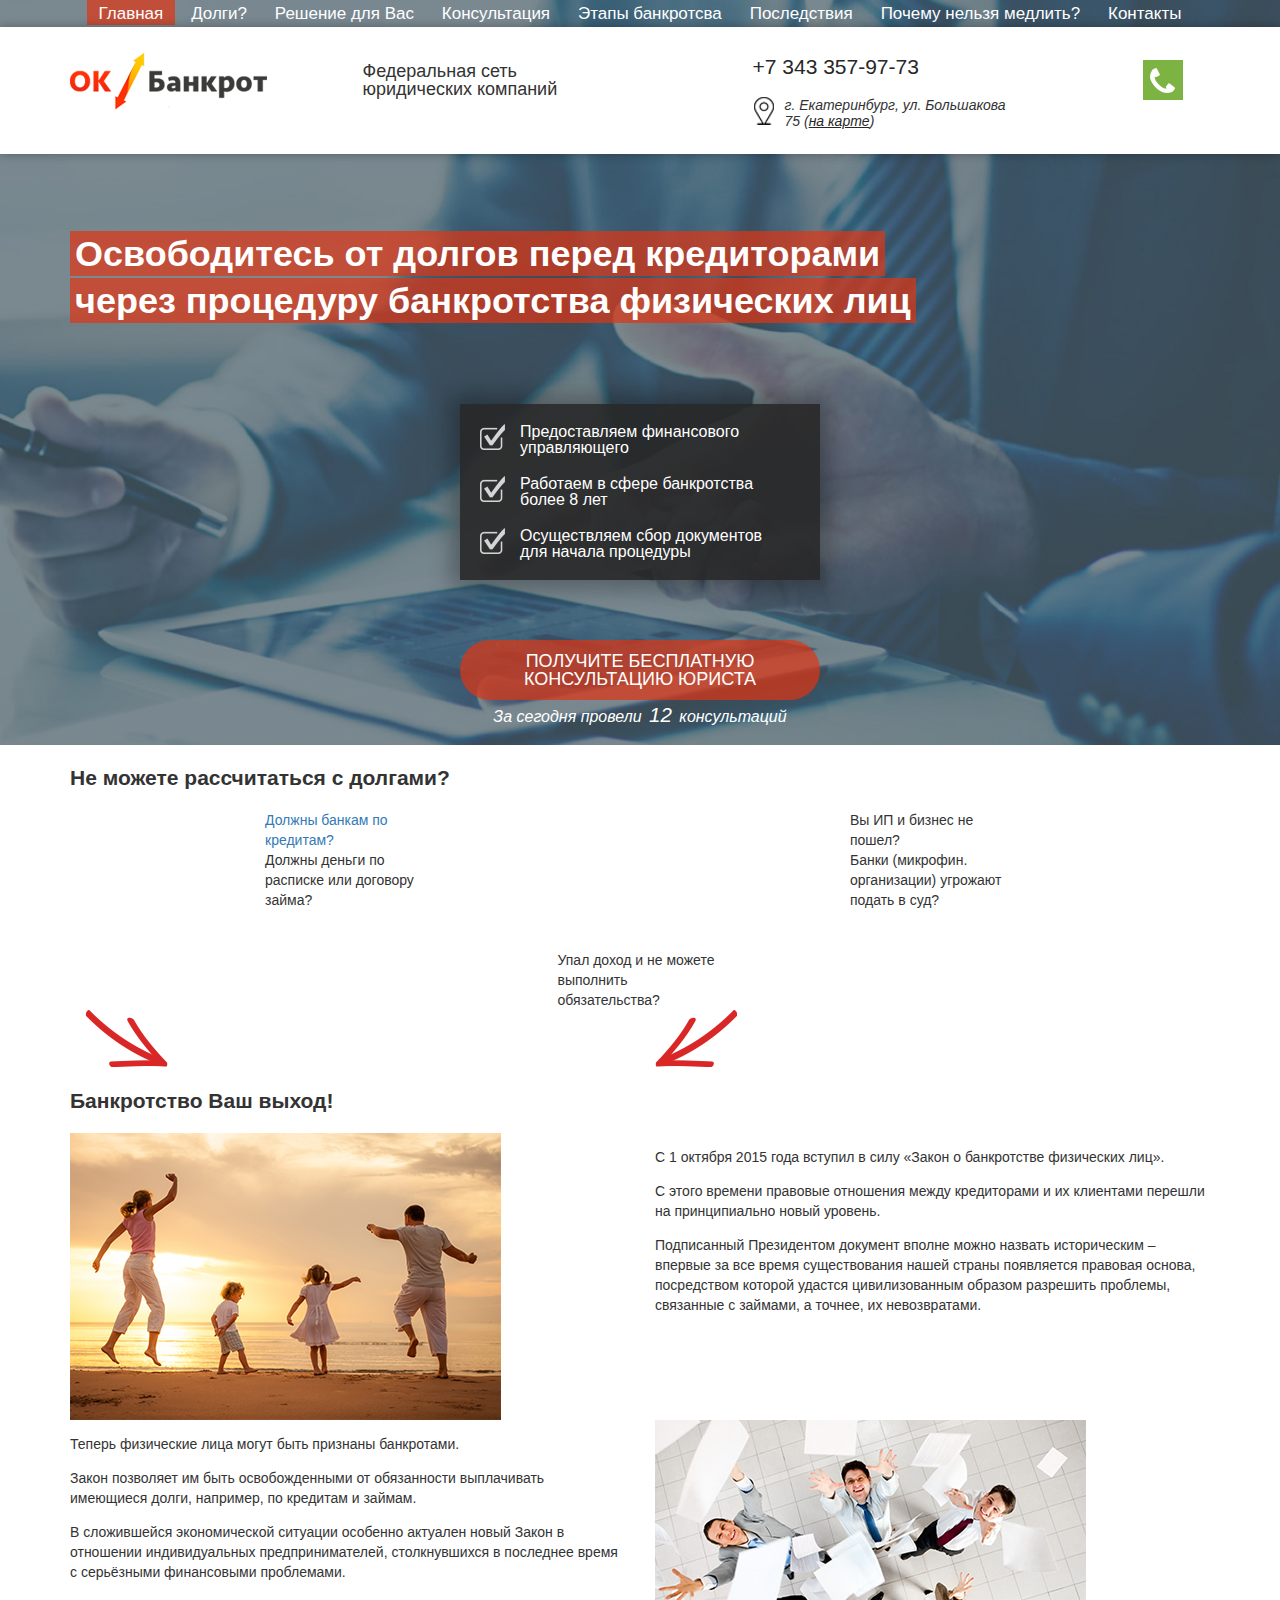
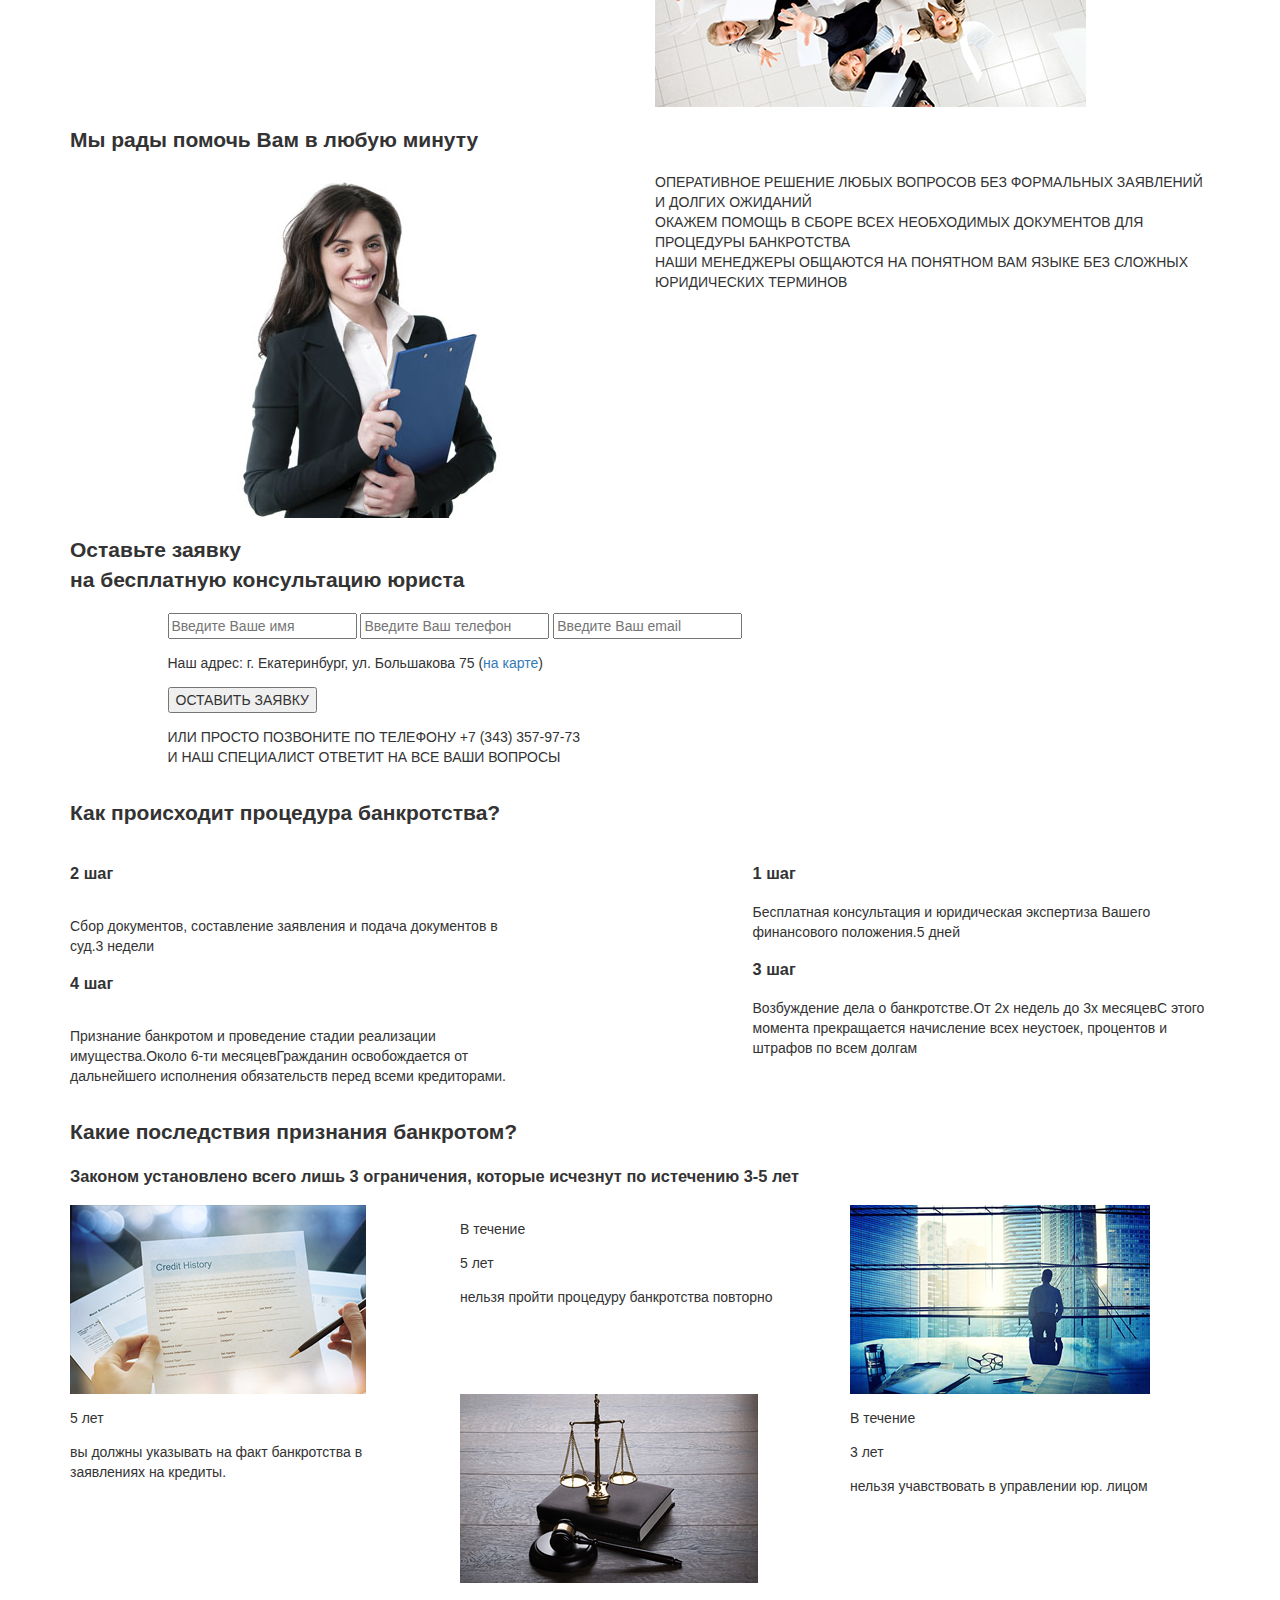
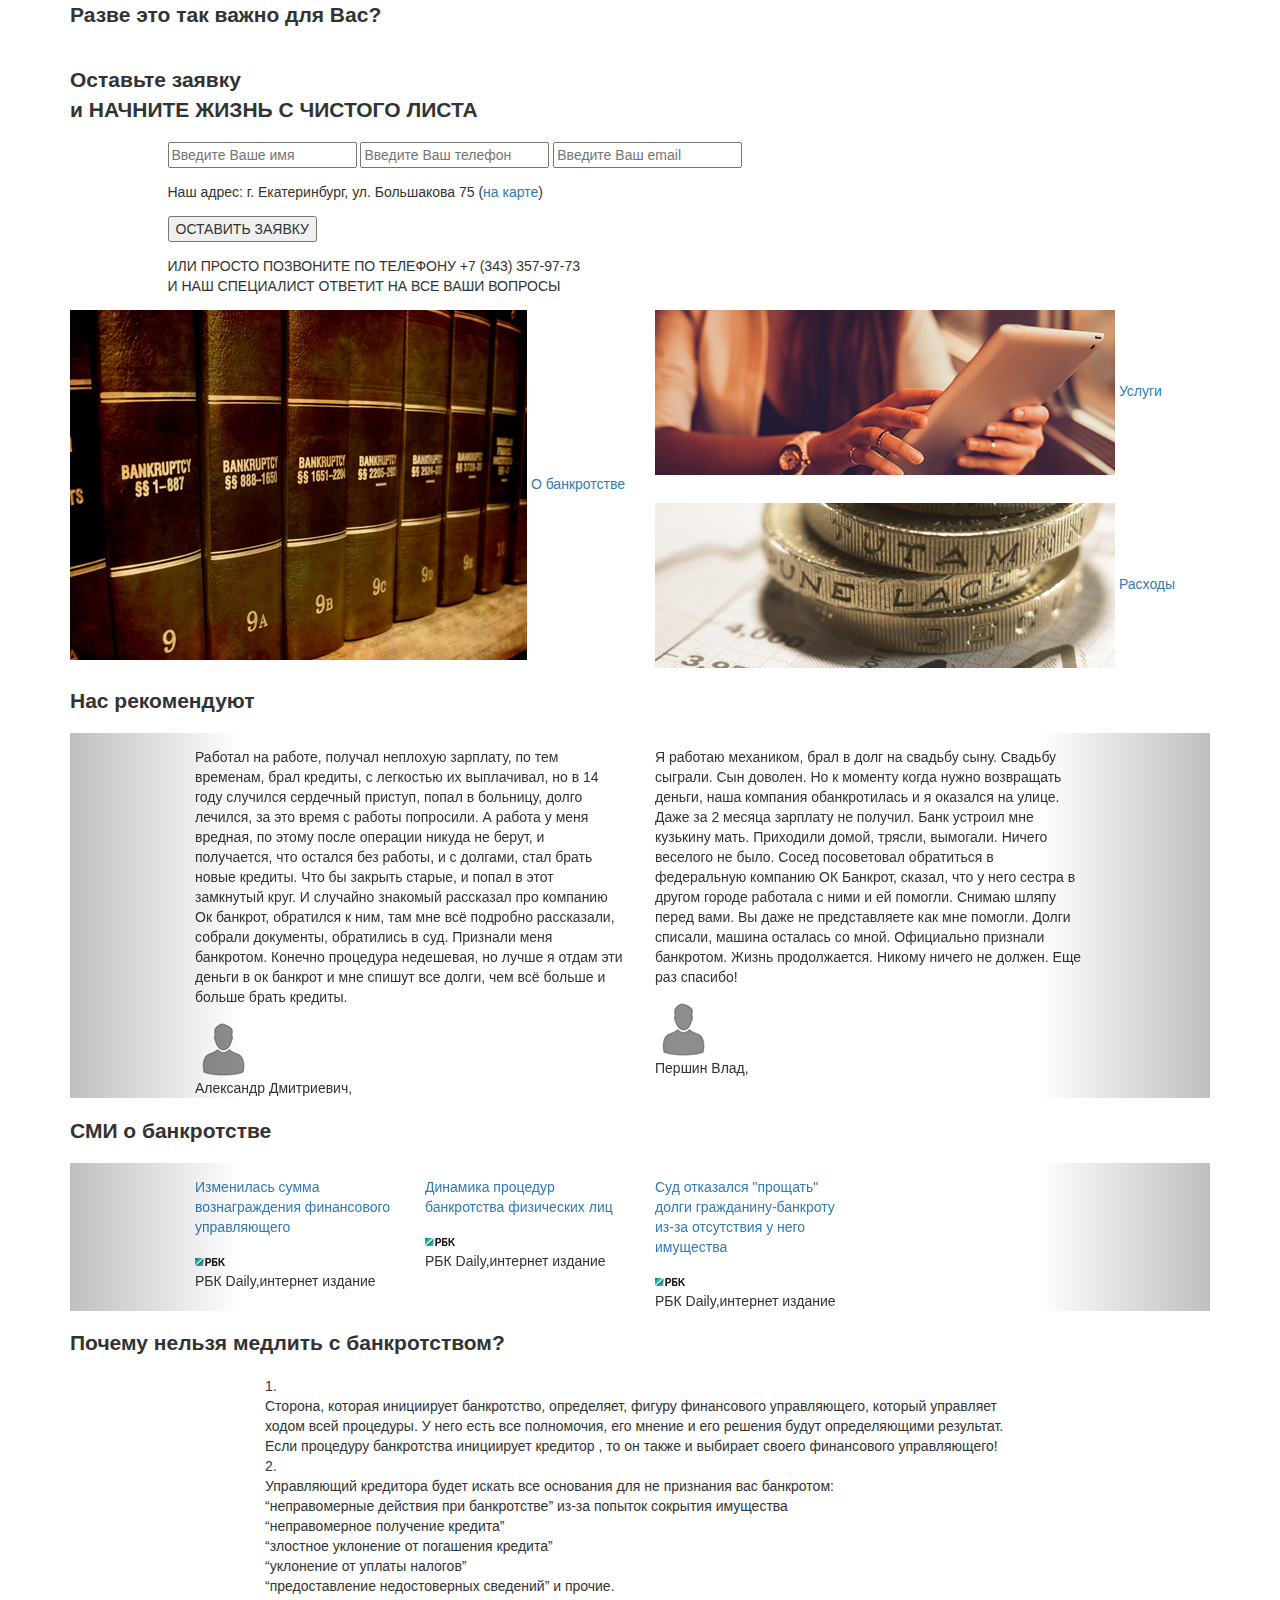
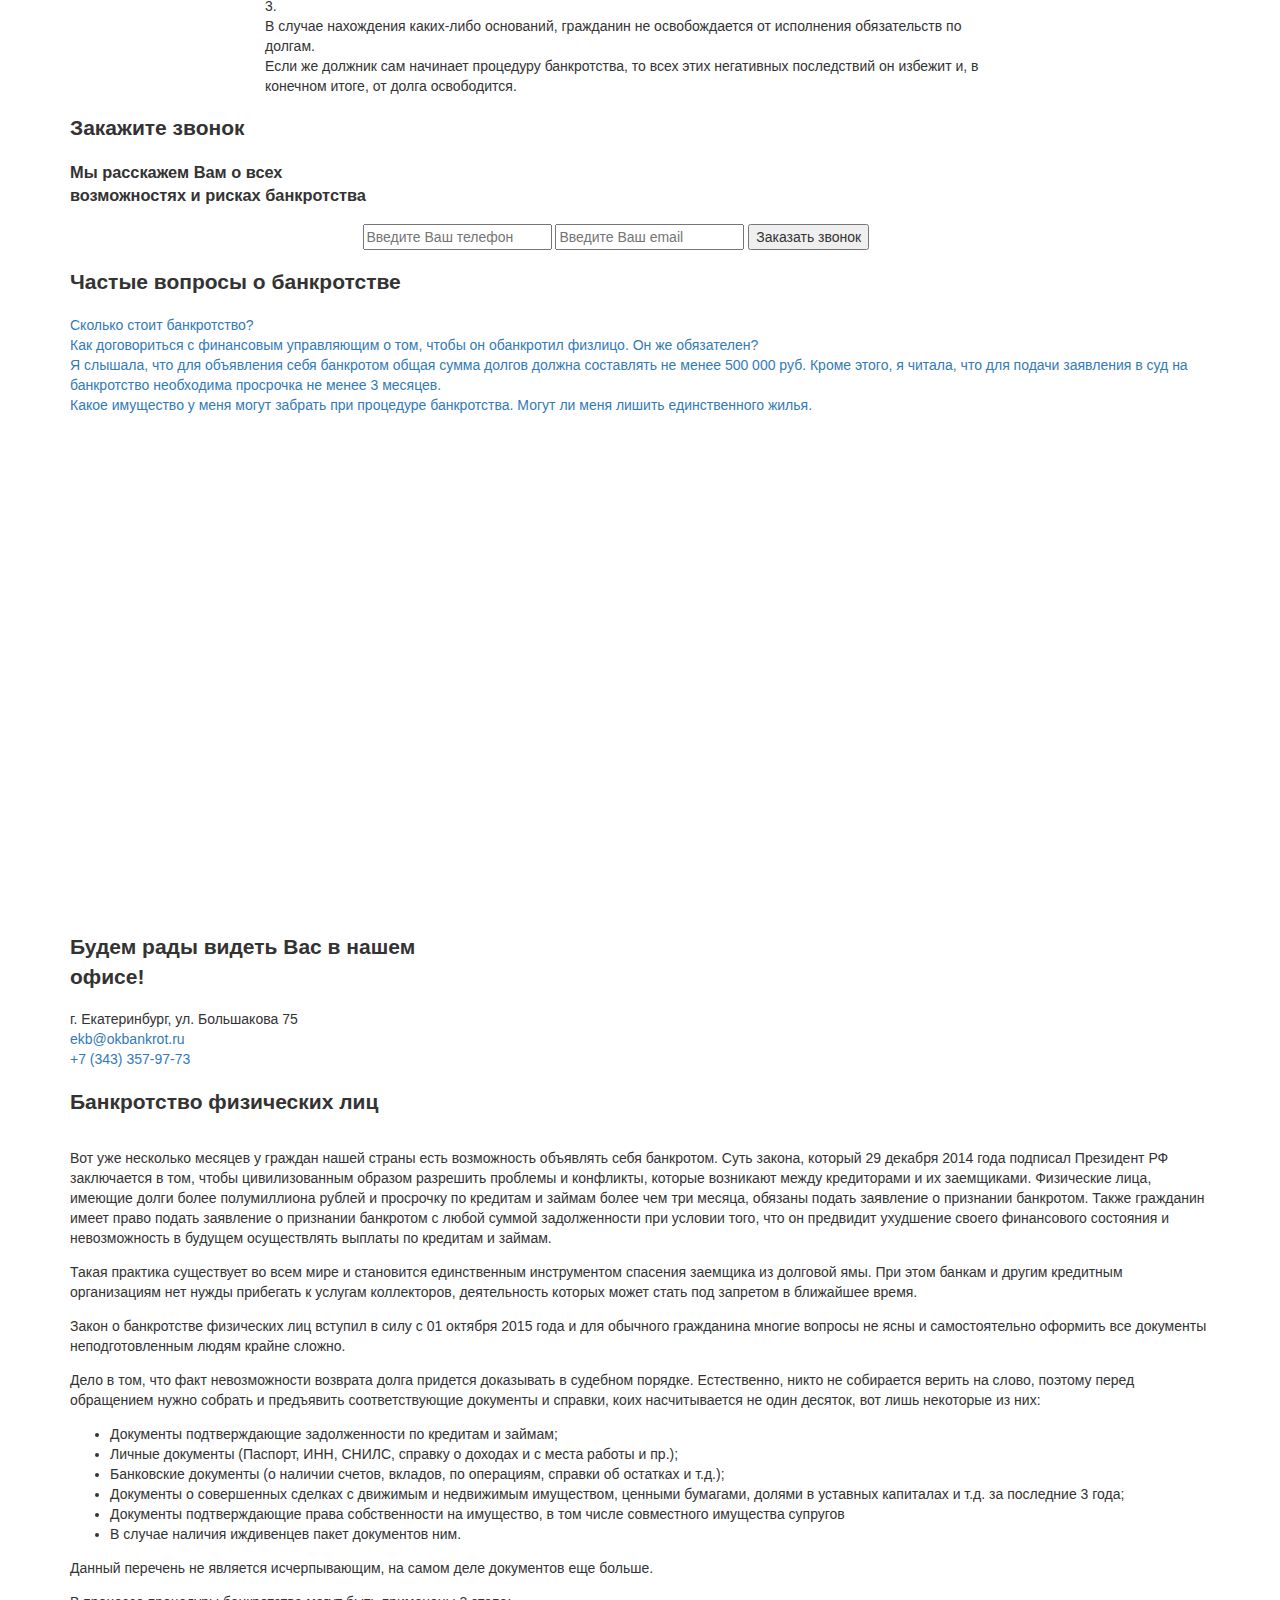
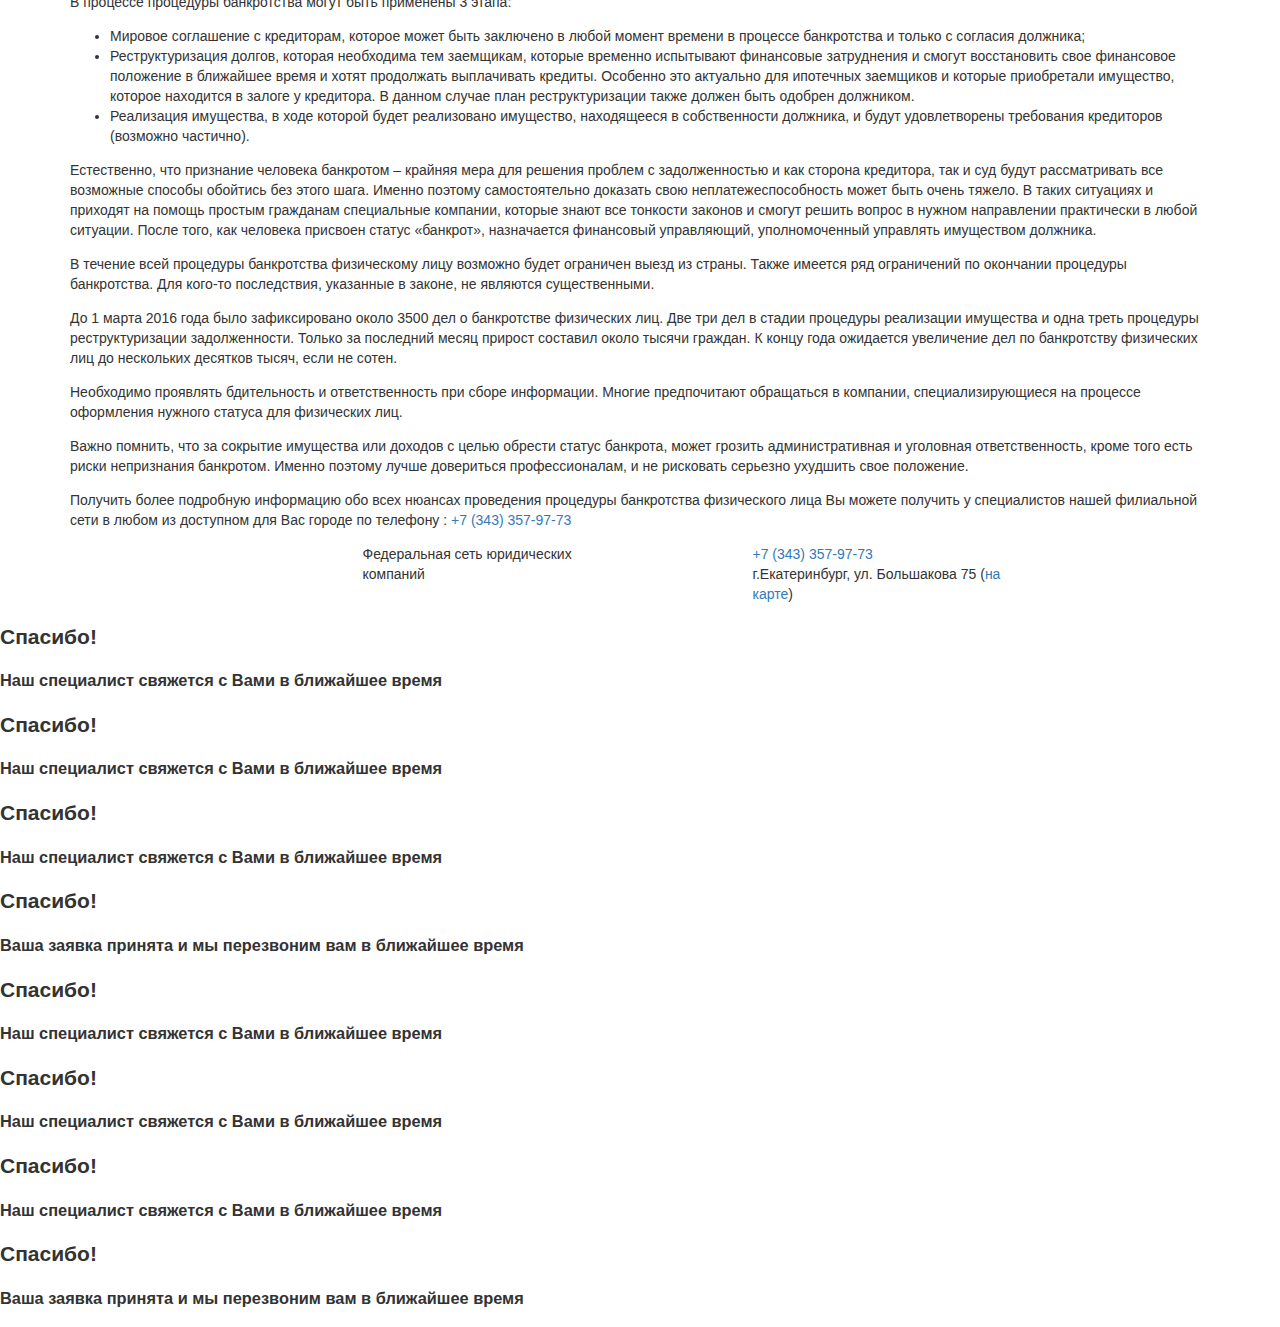
==== index.php.html @ f603e325 "Add files via upload" ====
<!DOCTYPE html>
<!--[if lt IE 7 ]><html class="ie ie6" lang="en"> <![endif]-->
<!--[if IE 7 ]><html class="ie ie7" lang="en"> <![endif]-->
<!--[if IE 8 ]><html class="ie ie8" lang="en"> <![endif]-->
<!--[if (gte IE 9)|!(IE)]><!--><html lang="ru"> <!--<![endif]-->
<head>

	<meta charset="utf-8">

	<title>Банкротство физических лиц - Избавьтесь от долгов по кредитам - ОК Банкрот Екатеринбург</title>
	<meta name="description" content="">

	<!-- Bootstrap v3.3.4 Grid Styles -->
	<style>html{font-family:sans-serif;-ms-text-size-adjust:100%;-webkit-text-size-adjust:100%}body{margin:0}article,aside,details,figcaption,figure,footer,header,hgroup,main,menu,nav,section,summary{display:block}audio,canvas,progress,video{display:inline-block;vertical-align:baseline}audio:not([controls]){display:none;height:0}[hidden],template{display:none}a{background-color:transparent}a:active,a:hover{outline:0}abbr[title]{border-bottom:1px dotted}b,strong{font-weight:bold}dfn{font-style:italic}h1{font-size:2em;margin:0.67em 0}mark{background:#ff0;color:#000}small{font-size:80%}sub,sup{font-size:75%;line-height:0;position:relative;vertical-align:baseline}sup{top:-0.5em}sub{bottom:-0.25em}img{border:0}svg:not(:root){overflow:hidden}figure{margin:1em 40px}hr{-webkit-box-sizing:content-box;-moz-box-sizing:content-box;box-sizing:content-box;height:0}pre{overflow:auto}code,kbd,pre,samp{font-family:monospace, monospace;font-size:1em}button,input,optgroup,select,textarea{color:inherit;font:inherit;margin:0}button{overflow:visible}button,select{text-transform:none}button,html input[type="button"],input[type="reset"],input[type="submit"]{-webkit-appearance:button;cursor:pointer}button[disabled],html input[disabled]{cursor:default}button::-moz-focus-inner,input::-moz-focus-inner{border:0;padding:0}input{line-height:normal}input[type="checkbox"],input[type="radio"]{-webkit-box-sizing:border-box;-moz-box-sizing:border-box;box-sizing:border-box;padding:0}input[type="number"]::-webkit-inner-spin-button,input[type="number"]::-webkit-outer-spin-button{height:auto}input[type="search"]{-webkit-appearance:textfield;-webkit-box-sizing:content-box;-moz-box-sizing:content-box;box-sizing:content-box}input[type="search"]::-webkit-search-cancel-button,input[type="search"]::-webkit-search-decoration{-webkit-appearance:none}fieldset{border:1px solid #c0c0c0;margin:0 2px;padding:0.35em 0.625em 0.75em}legend{border:0;padding:0}textarea{overflow:auto}optgroup{font-weight:bold}table{border-collapse:collapse;border-spacing:0}td,th{padding:0}*{-webkit-box-sizing:border-box;-moz-box-sizing:border-box;box-sizing:border-box}*:before,*:after{-webkit-box-sizing:border-box;-moz-box-sizing:border-box;box-sizing:border-box}html{font-size:10px;-webkit-tap-highlight-color:rgba(0,0,0,0)}body{font-family:"Helvetica Neue",Helvetica,Arial,sans-serif;font-size:14px;line-height:1.42857143;color:#333;background-color:#fff}input,button,select,textarea{font-family:inherit;font-size:inherit;line-height:inherit}a{color:#337ab7;text-decoration:none}a:hover,a:focus{color:#23527c;text-decoration:underline}a:focus{outline:thin dotted;outline:5px auto -webkit-focus-ring-color;outline-offset:-2px}figure{margin:0}img{vertical-align:middle}.img-responsive,.carousel-inner>.item>img,.carousel-inner>.item>a>img{display:block;max-width:100%;height:auto}.img-rounded{border-radius:6px}.img-thumbnail{padding:4px;line-height:1.42857143;background-color:#fff;border:1px solid #ddd;border-radius:4px;-webkit-transition:all .2s ease-in-out;-o-transition:all .2s ease-in-out;transition:all .2s ease-in-out;display:inline-block;max-width:100%;height:auto}.img-circle{border-radius:50%}hr{margin-top:20px;margin-bottom:20px;border:0;border-top:1px solid #eee}.sr-only{position:absolute;width:1px;height:1px;margin:-1px;padding:0;overflow:hidden;clip:rect(0, 0, 0, 0);border:0}.sr-only-focusable:active,.sr-only-focusable:focus{position:static;width:auto;height:auto;margin:0;overflow:visible;clip:auto}[role="button"]{cursor:pointer}.container{margin-right:auto;margin-left:auto;padding-left:15px;padding-right:15px}@media (min-width:768px){.container{width:750px}}@media (min-width:992px){.container{width:970px}}@media (min-width:1200px){.container{width:1170px}}.container-fluid{margin-right:auto;margin-left:auto;padding-left:15px;padding-right:15px}.row{margin-left:-15px;margin-right:-15px}.col-xs-1, .col-sm-1, .col-md-1, .col-lg-1, .col-xs-2, .col-sm-2, .col-md-2, .col-lg-2, .col-xs-3, .col-sm-3, .col-md-3, .col-lg-3, .col-xs-4, .col-sm-4, .col-md-4, .col-lg-4, .col-xs-5, .col-sm-5, .col-md-5, .col-lg-5, .col-xs-6, .col-sm-6, .col-md-6, .col-lg-6, .col-xs-7, .col-sm-7, .col-md-7, .col-lg-7, .col-xs-8, .col-sm-8, .col-md-8, .col-lg-8, .col-xs-9, .col-sm-9, .col-md-9, .col-lg-9, .col-xs-10, .col-sm-10, .col-md-10, .col-lg-10, .col-xs-11, .col-sm-11, .col-md-11, .col-lg-11, .col-xs-12, .col-sm-12, .col-md-12, .col-lg-12{position:relative;min-height:1px;padding-left:15px;padding-right:15px}.col-xs-1, .col-xs-2, .col-xs-3, .col-xs-4, .col-xs-5, .col-xs-6, .col-xs-7, .col-xs-8, .col-xs-9, .col-xs-10, .col-xs-11, .col-xs-12{float:left}.col-xs-12{width:100%}.col-xs-11{width:91.66666667%}.col-xs-10{width:83.33333333%}.col-xs-9{width:75%}.col-xs-8{width:66.66666667%}.col-xs-7{width:58.33333333%}.col-xs-6{width:50%}.col-xs-5{width:41.66666667%}.col-xs-4{width:33.33333333%}.col-xs-3{width:25%}.col-xs-2{width:16.66666667%}.col-xs-1{width:8.33333333%}.col-xs-pull-12{right:100%}.col-xs-pull-11{right:91.66666667%}.col-xs-pull-10{right:83.33333333%}.col-xs-pull-9{right:75%}.col-xs-pull-8{right:66.66666667%}.col-xs-pull-7{right:58.33333333%}.col-xs-pull-6{right:50%}.col-xs-pull-5{right:41.66666667%}.col-xs-pull-4{right:33.33333333%}.col-xs-pull-3{right:25%}.col-xs-pull-2{right:16.66666667%}.col-xs-pull-1{right:8.33333333%}.col-xs-pull-0{right:auto}.col-xs-push-12{left:100%}.col-xs-push-11{left:91.66666667%}.col-xs-push-10{left:83.33333333%}.col-xs-push-9{left:75%}.col-xs-push-8{left:66.66666667%}.col-xs-push-7{left:58.33333333%}.col-xs-push-6{left:50%}.col-xs-push-5{left:41.66666667%}.col-xs-push-4{left:33.33333333%}.col-xs-push-3{left:25%}.col-xs-push-2{left:16.66666667%}.col-xs-push-1{left:8.33333333%}.col-xs-push-0{left:auto}.col-xs-offset-12{margin-left:100%}.col-xs-offset-11{margin-left:91.66666667%}.col-xs-offset-10{margin-left:83.33333333%}.col-xs-offset-9{margin-left:75%}.col-xs-offset-8{margin-left:66.66666667%}.col-xs-offset-7{margin-left:58.33333333%}.col-xs-offset-6{margin-left:50%}.col-xs-offset-5{margin-left:41.66666667%}.col-xs-offset-4{margin-left:33.33333333%}.col-xs-offset-3{margin-left:25%}.col-xs-offset-2{margin-left:16.66666667%}.col-xs-offset-1{margin-left:8.33333333%}.col-xs-offset-0{margin-left:0}@media (min-width:768px){.col-sm-1, .col-sm-2, .col-sm-3, .col-sm-4, .col-sm-5, .col-sm-6, .col-sm-7, .col-sm-8, .col-sm-9, .col-sm-10, .col-sm-11, .col-sm-12{float:left}.col-sm-12{width:100%}.col-sm-11{width:91.66666667%}.col-sm-10{width:83.33333333%}.col-sm-9{width:75%}.col-sm-8{width:66.66666667%}.col-sm-7{width:58.33333333%}.col-sm-6{width:50%}.col-sm-5{width:41.66666667%}.col-sm-4{width:33.33333333%}.col-sm-3{width:25%}.col-sm-2{width:16.66666667%}.col-sm-1{width:8.33333333%}.col-sm-pull-12{right:100%}.col-sm-pull-11{right:91.66666667%}.col-sm-pull-10{right:83.33333333%}.col-sm-pull-9{right:75%}.col-sm-pull-8{right:66.66666667%}.col-sm-pull-7{right:58.33333333%}.col-sm-pull-6{right:50%}.col-sm-pull-5{right:41.66666667%}.col-sm-pull-4{right:33.33333333%}.col-sm-pull-3{right:25%}.col-sm-pull-2{right:16.66666667%}.col-sm-pull-1{right:8.33333333%}.col-sm-pull-0{right:auto}.col-sm-push-12{left:100%}.col-sm-push-11{left:91.66666667%}.col-sm-push-10{left:83.33333333%}.col-sm-push-9{left:75%}.col-sm-push-8{left:66.66666667%}.col-sm-push-7{left:58.33333333%}.col-sm-push-6{left:50%}.col-sm-push-5{left:41.66666667%}.col-sm-push-4{left:33.33333333%}.col-sm-push-3{left:25%}.col-sm-push-2{left:16.66666667%}.col-sm-push-1{left:8.33333333%}.col-sm-push-0{left:auto}.col-sm-offset-12{margin-left:100%}.col-sm-offset-11{margin-left:91.66666667%}.col-sm-offset-10{margin-left:83.33333333%}.col-sm-offset-9{margin-left:75%}.col-sm-offset-8{margin-left:66.66666667%}.col-sm-offset-7{margin-left:58.33333333%}.col-sm-offset-6{margin-left:50%}.col-sm-offset-5{margin-left:41.66666667%}.col-sm-offset-4{margin-left:33.33333333%}.col-sm-offset-3{margin-left:25%}.col-sm-offset-2{margin-left:16.66666667%}.col-sm-offset-1{margin-left:8.33333333%}.col-sm-offset-0{margin-left:0}}@media (min-width:992px){.col-md-1, .col-md-2, .col-md-3, .col-md-4, .col-md-5, .col-md-6, .col-md-7, .col-md-8, .col-md-9, .col-md-10, .col-md-11, .col-md-12{float:left}.col-md-12{width:100%}.col-md-11{width:91.66666667%}.col-md-10{width:83.33333333%}.col-md-9{width:75%}.col-md-8{width:66.66666667%}.col-md-7{width:58.33333333%}.col-md-6{width:50%}.col-md-5{width:41.66666667%}.col-md-4{width:33.33333333%}.col-md-3{width:25%}.col-md-2{width:16.66666667%}.col-md-1{width:8.33333333%}.col-md-pull-12{right:100%}.col-md-pull-11{right:91.66666667%}.col-md-pull-10{right:83.33333333%}.col-md-pull-9{right:75%}.col-md-pull-8{right:66.66666667%}.col-md-pull-7{right:58.33333333%}.col-md-pull-6{right:50%}.col-md-pull-5{right:41.66666667%}.col-md-pull-4{right:33.33333333%}.col-md-pull-3{right:25%}.col-md-pull-2{right:16.66666667%}.col-md-pull-1{right:8.33333333%}.col-md-pull-0{right:auto}.col-md-push-12{left:100%}.col-md-push-11{left:91.66666667%}.col-md-push-10{left:83.33333333%}.col-md-push-9{left:75%}.col-md-push-8{left:66.66666667%}.col-md-push-7{left:58.33333333%}.col-md-push-6{left:50%}.col-md-push-5{left:41.66666667%}.col-md-push-4{left:33.33333333%}.col-md-push-3{left:25%}.col-md-push-2{left:16.66666667%}.col-md-push-1{left:8.33333333%}.col-md-push-0{left:auto}.col-md-offset-12{margin-left:100%}.col-md-offset-11{margin-left:91.66666667%}.col-md-offset-10{margin-left:83.33333333%}.col-md-offset-9{margin-left:75%}.col-md-offset-8{margin-left:66.66666667%}.col-md-offset-7{margin-left:58.33333333%}.col-md-offset-6{margin-left:50%}.col-md-offset-5{margin-left:41.66666667%}.col-md-offset-4{margin-left:33.33333333%}.col-md-offset-3{margin-left:25%}.col-md-offset-2{margin-left:16.66666667%}.col-md-offset-1{margin-left:8.33333333%}.col-md-offset-0{margin-left:0}}@media (min-width:1200px){.col-lg-1, .col-lg-2, .col-lg-3, .col-lg-4, .col-lg-5, .col-lg-6, .col-lg-7, .col-lg-8, .col-lg-9, .col-lg-10, .col-lg-11, .col-lg-12{float:left}.col-lg-12{width:100%}.col-lg-11{width:91.66666667%}.col-lg-10{width:83.33333333%}.col-lg-9{width:75%}.col-lg-8{width:66.66666667%}.col-lg-7{width:58.33333333%}.col-lg-6{width:50%}.col-lg-5{width:41.66666667%}.col-lg-4{width:33.33333333%}.col-lg-3{width:25%}.col-lg-2{width:16.66666667%}.col-lg-1{width:8.33333333%}.col-lg-pull-12{right:100%}.col-lg-pull-11{right:91.66666667%}.col-lg-pull-10{right:83.33333333%}.col-lg-pull-9{right:75%}.col-lg-pull-8{right:66.66666667%}.col-lg-pull-7{right:58.33333333%}.col-lg-pull-6{right:50%}.col-lg-pull-5{right:41.66666667%}.col-lg-pull-4{right:33.33333333%}.col-lg-pull-3{right:25%}.col-lg-pull-2{right:16.66666667%}.col-lg-pull-1{right:8.33333333%}.col-lg-pull-0{right:auto}.col-lg-push-12{left:100%}.col-lg-push-11{left:91.66666667%}.col-lg-push-10{left:83.33333333%}.col-lg-push-9{left:75%}.col-lg-push-8{left:66.66666667%}.col-lg-push-7{left:58.33333333%}.col-lg-push-6{left:50%}.col-lg-push-5{left:41.66666667%}.col-lg-push-4{left:33.33333333%}.col-lg-push-3{left:25%}.col-lg-push-2{left:16.66666667%}.col-lg-push-1{left:8.33333333%}.col-lg-push-0{left:auto}.col-lg-offset-12{margin-left:100%}.col-lg-offset-11{margin-left:91.66666667%}.col-lg-offset-10{margin-left:83.33333333%}.col-lg-offset-9{margin-left:75%}.col-lg-offset-8{margin-left:66.66666667%}.col-lg-offset-7{margin-left:58.33333333%}.col-lg-offset-6{margin-left:50%}.col-lg-offset-5{margin-left:41.66666667%}.col-lg-offset-4{margin-left:33.33333333%}.col-lg-offset-3{margin-left:25%}.col-lg-offset-2{margin-left:16.66666667%}.col-lg-offset-1{margin-left:8.33333333%}.col-lg-offset-0{margin-left:0}}.fade{opacity:0;-webkit-transition:opacity .15s linear;-o-transition:opacity .15s linear;transition:opacity .15s linear}.fade.in{opacity:1}.collapse{display:none}.collapse.in{display:block}tr.collapse.in{display:table-row}tbody.collapse.in{display:table-row-group}.collapsing{position:relative;height:0;overflow:hidden;-webkit-transition-property:height, visibility;-o-transition-property:height, visibility;transition-property:height, visibility;-webkit-transition-duration:.35s;-o-transition-duration:.35s;transition-duration:.35s;-webkit-transition-timing-function:ease;-o-transition-timing-function:ease;transition-timing-function:ease}.embed-responsive{position:relative;display:block;height:0;padding:0;overflow:hidden}.embed-responsive .embed-responsive-item,.embed-responsive iframe,.embed-responsive embed,.embed-responsive object,.embed-responsive video{position:absolute;top:0;left:0;bottom:0;height:100%;width:100%;border:0}.embed-responsive-16by9{padding-bottom:56.25%}.embed-responsive-4by3{padding-bottom:75%}.modal-open{overflow:hidden}.modal{display:none;overflow:hidden;position:fixed;top:0;right:0;bottom:0;left:0;z-index:1050;-webkit-overflow-scrolling:touch;outline:0}.modal.fade .modal-dialog{-webkit-transform:translate(0, -25%);-ms-transform:translate(0, -25%);-o-transform:translate(0, -25%);transform:translate(0, -25%);-webkit-transition:-webkit-transform 0.3s ease-out;-o-transition:-o-transform 0.3s ease-out;transition:transform 0.3s ease-out}.modal.in .modal-dialog{-webkit-transform:translate(0, 0);-ms-transform:translate(0, 0);-o-transform:translate(0, 0);transform:translate(0, 0)}.modal-open .modal{overflow-x:hidden;overflow-y:auto}.modal-dialog{position:relative;width:auto;margin:10px}.modal-content{position:relative;background-color:#fff;border:1px solid #999;border:1px solid rgba(0,0,0,0.2);border-radius:6px;-webkit-box-shadow:0 3px 9px rgba(0,0,0,0.5);box-shadow:0 3px 9px rgba(0,0,0,0.5);-webkit-background-clip:padding-box;background-clip:padding-box;outline:0}.modal-backdrop{position:fixed;top:0;right:0;bottom:0;left:0;z-index:1040;background-color:#000}.modal-backdrop.fade{opacity:0;filter:alpha(opacity=0)}.modal-backdrop.in{opacity:.5;filter:alpha(opacity=50)}.modal-header{padding:15px;border-bottom:1px solid #e5e5e5}.modal-header .close{margin-top:-2px}.modal-title{margin:0;line-height:1.42857143}.modal-body{position:relative;padding:15px}.modal-footer{padding:15px;text-align:right;border-top:1px solid #e5e5e5}.modal-footer .btn+.btn{margin-left:5px;margin-bottom:0}.modal-footer .btn-group .btn+.btn{margin-left:-1px}.modal-footer .btn-block+.btn-block{margin-left:0}.modal-scrollbar-measure{position:absolute;top:-9999px;width:50px;height:50px;overflow:scroll}@media (min-width:768px){.modal-dialog{width:600px;margin:30px auto}.modal-content{-webkit-box-shadow:0 5px 15px rgba(0,0,0,0.5);box-shadow:0 5px 15px rgba(0,0,0,0.5)}.modal-sm{width:300px}}@media (min-width:992px){.modal-lg{width:900px}}.carousel{position:relative}.carousel-inner{position:relative;overflow:hidden;width:100%}.carousel-inner>.item{display:none;position:relative;-webkit-transition:.6s ease-in-out left;-o-transition:.6s ease-in-out left;transition:.6s ease-in-out left}.carousel-inner>.item>img,.carousel-inner>.item>a>img{line-height:1}@media all and (transform-3d),(-webkit-transform-3d){.carousel-inner>.item{-webkit-transition:-webkit-transform 0.6s ease-in-out;-o-transition:-o-transform 0.6s ease-in-out;transition:transform 0.6s ease-in-out;-webkit-backface-visibility:hidden;backface-visibility:hidden;-webkit-perspective:1000px;perspective:1000px}.carousel-inner>.item.next,.carousel-inner>.item.active.right{-webkit-transform:translate3d(100%, 0, 0);transform:translate3d(100%, 0, 0);left:0}.carousel-inner>.item.prev,.carousel-inner>.item.active.left{-webkit-transform:translate3d(-100%, 0, 0);transform:translate3d(-100%, 0, 0);left:0}.carousel-inner>.item.next.left,.carousel-inner>.item.prev.right,.carousel-inner>.item.active{-webkit-transform:translate3d(0, 0, 0);transform:translate3d(0, 0, 0);left:0}}.carousel-inner>.active,.carousel-inner>.next,.carousel-inner>.prev{display:block}.carousel-inner>.active{left:0}.carousel-inner>.next,.carousel-inner>.prev{position:absolute;top:0;width:100%}.carousel-inner>.next{left:100%}.carousel-inner>.prev{left:-100%}.carousel-inner>.next.left,.carousel-inner>.prev.right{left:0}.carousel-inner>.active.left{left:-100%}.carousel-inner>.active.right{left:100%}.carousel-control{position:absolute;top:0;left:0;bottom:0;width:15%;opacity:.5;filter:alpha(opacity=50);font-size:20px;color:#fff;text-align:center;text-shadow:0 1px 2px rgba(0,0,0,0.6);background-color:rgba(0,0,0,0)}.carousel-control.left{background-image:-webkit-linear-gradient(left, rgba(0,0,0,0.5) 0, rgba(0,0,0,0.0001) 100%);background-image:-o-linear-gradient(left, rgba(0,0,0,0.5) 0, rgba(0,0,0,0.0001) 100%);background-image:-webkit-gradient(linear, left top, right top, color-stop(0, rgba(0,0,0,0.5)), to(rgba(0,0,0,0.0001)));background-image:linear-gradient(to right, rgba(0,0,0,0.5) 0, rgba(0,0,0,0.0001) 100%);background-repeat:repeat-x;filter:progid:DXImageTransform.Microsoft.gradient(startColorstr='#80000000', endColorstr='#00000000', GradientType=1)}.carousel-control.right{left:auto;right:0;background-image:-webkit-linear-gradient(left, rgba(0,0,0,0.0001) 0, rgba(0,0,0,0.5) 100%);background-image:-o-linear-gradient(left, rgba(0,0,0,0.0001) 0, rgba(0,0,0,0.5) 100%);background-image:-webkit-gradient(linear, left top, right top, color-stop(0, rgba(0,0,0,0.0001)), to(rgba(0,0,0,0.5)));background-image:linear-gradient(to right, rgba(0,0,0,0.0001) 0, rgba(0,0,0,0.5) 100%);background-repeat:repeat-x;filter:progid:DXImageTransform.Microsoft.gradient(startColorstr='#00000000', endColorstr='#80000000', GradientType=1)}.carousel-control:hover,.carousel-control:focus{outline:0;color:#fff;text-decoration:none;opacity:.9;filter:alpha(opacity=90)}.carousel-control .icon-prev,.carousel-control .icon-next,.carousel-control .glyphicon-chevron-left,.carousel-control .glyphicon-chevron-right{position:absolute;top:50%;margin-top:-10px;z-index:5;display:inline-block}.carousel-control .icon-prev,.carousel-control .glyphicon-chevron-left{left:50%;margin-left:-10px}.carousel-control .icon-next,.carousel-control .glyphicon-chevron-right{right:50%;margin-right:-10px}.carousel-control .icon-prev,.carousel-control .icon-next{width:20px;height:20px;line-height:1;font-family:serif}.carousel-control .icon-prev:before{content:'\2039'}.carousel-control .icon-next:before{content:'\203a'}.carousel-indicators{position:absolute;bottom:10px;left:50%;z-index:15;width:60%;margin-left:-30%;padding-left:0;list-style:none;text-align:center}.carousel-indicators li{display:inline-block;width:10px;height:10px;margin:1px;text-indent:-999px;border:1px solid #fff;border-radius:10px;cursor:pointer;background-color:#000 \9;background-color:rgba(0,0,0,0)}.carousel-indicators .active{margin:0;width:12px;height:12px;background-color:#fff}.carousel-caption{position:absolute;left:15%;right:15%;bottom:20px;z-index:10;padding-top:20px;padding-bottom:20px;color:#fff;text-align:center;text-shadow:0 1px 2px rgba(0,0,0,0.6)}.carousel-caption .btn{text-shadow:none}@media screen and (min-width:768px){.carousel-control .glyphicon-chevron-left,.carousel-control .glyphicon-chevron-right,.carousel-control .icon-prev,.carousel-control .icon-next{width:30px;height:30px;margin-top:-10px;font-size:30px}.carousel-control .glyphicon-chevron-left,.carousel-control .icon-prev{margin-left:-10px}.carousel-control .glyphicon-chevron-right,.carousel-control .icon-next{margin-right:-10px}.carousel-caption{left:20%;right:20%;padding-bottom:30px}.carousel-indicators{bottom:20px}}.clearfix:before,.clearfix:after,.container:before,.container:after,.container-fluid:before,.container-fluid:after,.row:before,.row:after,.modal-header:before,.modal-header:after,.modal-footer:before,.modal-footer:after{content:" ";display:table}.clearfix:after,.container:after,.container-fluid:after,.row:after,.modal-header:after,.modal-footer:after{clear:both}.center-block{display:block;margin-left:auto;margin-right:auto}.pull-right{float:right !important}.pull-left{float:left !important}.hide{display:none !important}.show{display:block !important}.invisible{visibility:hidden}.text-hide{font:0/0 a;color:transparent;text-shadow:none;background-color:transparent;border:0}.hidden{display:none !important}.affix{position:fixed}@-ms-viewport{width:device-width}.visible-xs,.visible-sm,.visible-md,.visible-lg{display:none !important}.visible-xs-block,.visible-xs-inline,.visible-xs-inline-block,.visible-sm-block,.visible-sm-inline,.visible-sm-inline-block,.visible-md-block,.visible-md-inline,.visible-md-inline-block,.visible-lg-block,.visible-lg-inline,.visible-lg-inline-block{display:none !important}@media (max-width:767px){.visible-xs{display:block !important}table.visible-xs{display:table !important}tr.visible-xs{display:table-row !important}th.visible-xs,td.visible-xs{display:table-cell !important}}@media (max-width:767px){.visible-xs-block{display:block !important}}@media (max-width:767px){.visible-xs-inline{display:inline !important}}@media (max-width:767px){.visible-xs-inline-block{display:inline-block !important}}@media (min-width:768px) and (max-width:991px){.visible-sm{display:block !important}table.visible-sm{display:table !important}tr.visible-sm{display:table-row !important}th.visible-sm,td.visible-sm{display:table-cell !important}}@media (min-width:768px) and (max-width:991px){.visible-sm-block{display:block !important}}@media (min-width:768px) and (max-width:991px){.visible-sm-inline{display:inline !important}}@media (min-width:768px) and (max-width:991px){.visible-sm-inline-block{display:inline-block !important}}@media (min-width:992px) and (max-width:1199px){.visible-md{display:block !important}table.visible-md{display:table !important}tr.visible-md{display:table-row !important}th.visible-md,td.visible-md{display:table-cell !important}}@media (min-width:992px) and (max-width:1199px){.visible-md-block{display:block !important}}@media (min-width:992px) and (max-width:1199px){.visible-md-inline{display:inline !important}}@media (min-width:992px) and (max-width:1199px){.visible-md-inline-block{display:inline-block !important}}@media (min-width:1200px){.visible-lg{display:block !important}table.visible-lg{display:table !important}tr.visible-lg{display:table-row !important}th.visible-lg,td.visible-lg{display:table-cell !important}}@media (min-width:1200px){.visible-lg-block{display:block !important}}@media (min-width:1200px){.visible-lg-inline{display:inline !important}}@media (min-width:1200px){.visible-lg-inline-block{display:inline-block !important}}@media (max-width:767px){.hidden-xs{display:none !important}}@media (min-width:768px) and (max-width:991px){.hidden-sm{display:none !important}}@media (min-width:992px) and (max-width:1199px){.hidden-md{display:none !important}}@media (min-width:1200px){.hidden-lg{display:none !important}}.visible-print{display:none !important}@media print{.visible-print{display:block !important}table.visible-print{display:table !important}tr.visible-print{display:table-row !important}th.visible-print,td.visible-print{display:table-cell !important}}.visible-print-block{display:none !important}@media print{.visible-print-block{display:block !important}}.visible-print-inline{display:none !important}@media print{.visible-print-inline{display:inline !important}}.visible-print-inline-block{display:none !important}@media print{.visible-print-inline-block{display:inline-block !important}}@media print{.hidden-print{display:none !important}}</style>
	<!-- Header CSS (First Sections of Website: compress & paste after release from _header.css here) -->
	<style>.first-screen .consultate-container,.mobile-menu,.top-menu{text-align:center}.top-menu{position:absolute;top:2px;left:0;width:100%}.top-menu a{font-size:1.214em;padding:2px 12px;color:#fff;border-top:2px solid transparent}.top-menu a.current{background:rgba(224,52,18,.7);color:#fff}.top-menu a:hover{background:#fff;color:#272727;border-top:2px solid rgba(224,52,18,.7);text-decoration:none}.top-menu.stickytop{position:fixed;top:0;background:#fff;box-shadow:0 3px 5px 0 rgba(0,0,0,.1);z-index:3;height:44px}.top-menu.stickytop a:hover{border-top:4px solid rgba(224,52,18,.7)}.top-menu.stickytop a{color:#272727;padding:8px 12px;display:inline-block;border-top:4px solid transparent}.top-menu.stickytop a.current{color:#fff;background:rgba(224,52,18,.7)}header{position:absolute;top:27px;width:100%;background:#fff;padding:25px 0;box-shadow:0 0 10px 0 rgba(0,0,0,.3);z-index:2}header .logo{background:url("img/logo.png") center no-repeat;width:197px;height:58px}header .descriptor{font-size:1.286em;line-height:18px;margin-top:10px}header .phone-number{text-align:center;font-weight:500;font-size:1.5em;color:#272727}header .adress{font-size:1em;line-height:16px;font-style:italic;margin-top:15px}header .adress .marker{background:url("img/marker.png") center no-repeat;width:22px;height:28px;display:block;float:left;margin-right:10px}header .adress a{color:#272727;text-decoration:underline}.mobile-menu a,.mobile-menu a:hover,.mobile-menu ul li a,.mobile-menu ul li a:hover,header .adress a:hover{text-decoration:none}header a.phonecall-btn{display:block;background-color:#7cb342;background-image:url("img/phonecall-icon.png");width:40px;height:40px;background-repeat:no-repeat;background-position:center;margin-top:8px}header a.phonecall-btn:hover{background-color:#689f38}.mobile-menu-container{width:100%;background-color:rgba(255,255,255,1);height:50px;line-height:50px;position:relative;border-bottom:2px solid rgba(224,52,18,.7)}.mobile-menu-container.stickytop{position:fixed;top:0;left:0;z-index:10}.mobile-logo{background-image:url("img/logo.png");background-repeat:no-repeat;background-position:left center;-webkit-background-size:contain;background-size:contain;width:100px;height:36px;float:left;margin-left:10px;margin-top:7px}.cross,.hamburger{background:0 0;top:0;padding:0 15px;color:#353232;border:0;cursor:pointer;outline:0;z-index:10000000000000;font-weight:700;position:absolute;right:0}.hamburger{line-height:48px;font-size:1.4em}.cross{font-size:3em;line-height:65px}.mobile-menu{z-index:1000000;font-weight:700;font-size:.8em;width:100%;background:#fff;position:absolute;top:50px}.mobile-menu ul{margin:0;padding:0;list-style-type:none;list-style-image:none}.mobile-menu li{display:block;border-bottom:rgba(224,52,18,.7) 1px solid;font-size:1.3em;text-transform:uppercase}.mobile-menu li:hover{display:block;color:#fff;background:rgba(224,52,18,.7)}.mobile-menu ul li a{margin:0;color:#353232}.mobile-menu ul li a:hover{color:#fff}.mobile-menu a{color:#353232}.mobile-menu a:hover{color:#FFF}.phonecall-btn.mobile{position:fixed;bottom:20px;right:0;display:block;background-color:#7cb342;background-image:url("img/phonecall-icon.png");width:50px;height:50px;background-repeat:no-repeat;background-position:center;z-index:10}section.first-screen{background:url("img/bg1.jpg") top center no-repeat;-webkit-background-size:cover;background-size:cover;padding-top:200px}.first-screen h2{font-size:2.571em;color:#fff;line-height:1.31}.first-screen h2 span{background:rgba(224,52,18,.7);padding:2px 5px}.first-screen .bullet-container{box-shadow:0 0 21px 9px rgba(0,0,0,.3);padding:20px;background:rgba(39,39,39,.9);margin-top:50px;margin-bottom:60px}.first-screen .bullet{margin-bottom:20px}.first-screen .bullet .icon{float:left;margin-right:15px;background:url("img/bullet-icon.png") center no-repeat;width:25px;height:26px}.first-screen .bullet .text{font-size:1.143em;color:#fff;font-weight:300;line-height:16px;float:left;width:84%}.first-screen .bullet .text span{font-weight:500}.first-screen .bullet:last-of-type{margin-bottom:0}.first-screen .consultate-container a{background:rgba(224,52,18,.7);display:block;border-radius:100px;color:#fff;font-size:1.286em;text-transform:uppercase;line-height:1;padding:12px 0}.first-screen .consultate-container a:hover{background:rgba(224,52,18,1);text-decoration:none}.first-screen .consultate-container p{font-size:1.143em;color:#fff;font-style:italic;font-weight:300;margin-top:0}.first-screen .consultate-container p span{font-size:1.286em;font-weight:500;padding:0 3px}</style>
	<meta http-equiv="X-UA-Compatible" content="IE=edge">
	<meta name="viewport" content="width=device-width, initial-scale=1, maximum-scale=1">

	<link rel="shortcut icon" href="img/favicon/favicon.png" type="image/png">
	<link rel="apple-touch-icon" href="img/favicon/apple-touch-icon.png">
	<link rel="apple-touch-icon" sizes="72x72" href="img/favicon/apple-touch-icon-72x72.png">
	<link rel="apple-touch-icon" sizes="114x114" href="img/favicon/apple-touch-icon-114x114.png">
	<!-- Yandex.Metrika counter -->
<script type="text/javascript">
    (function (d, w, c) {
        (w[c] = w[c] || []).push(function() {
            try {
                w.yaCounter41683899 = new Ya.Metrika({
                    id:41683899,
                    clickmap:true,
                    trackLinks:true,
                    accurateTrackBounce:true,
                    webvisor:true,
                    trackHash:true
                });
            } catch(e) { }
        });

        var n = d.getElementsByTagName("script")[0],
            s = d.createElement("script"),
            f = function () { n.parentNode.insertBefore(s, n); };
        s.type = "text/javascript";
        s.async = true;
        s.src = "https://mc.yandex.ru/metrika/watch.js";

        if (w.opera == "[object Opera]") {
            d.addEventListener("DOMContentLoaded", f, false);
        } else { f(); }
    })(document, window, "yandex_metrika_callbacks");
</script>
<noscript><div><img src="https://mc.yandex.ru/watch/41683899" style="position:absolute; left:-9999px;" alt="" /></div></noscript>
<!-- /Yandex.Metrika counter -->

	
	<!-- Yandex.Metrika counter -->
	<script type="text/javascript">

		(function (d, w, c) {	
		
			(w[c] = w[c] || []).push(function() {
				try {
					w.yaCounter35426495 = new Ya.Metrika({
						id:35426495,
						clickmap:true,
						trackLinks:true,
						accurateTrackBounce:true,
						webvisor:true
					});
				} catch(e) { }
			});

			var n = d.getElementsByTagName("script")[0],
				s = d.createElement("script"),
				f = function () { n.parentNode.insertBefore(s, n); };
			s.type = "text/javascript";
			s.async = true;
			s.src = "https://mc.yandex.ru/metrika/watch.js";

			if (w.opera == "[object Opera]") {
				d.addEventListener("DOMContentLoaded", f, false);
			} else { f(); }		
			
		})(document, window, "yandex_metrika_callbacks");
		
	</script>

	<noscript><div><img src="https://mc.yandex.ru/watch/35426495" style="position:absolute; left:-9999px;" alt="" /></div></noscript>
	<!-- /Yandex.Metrika counter -->
	
</head>
<body>
<style>
	a {
		outline: none !important;
	}
	.close2 {
		width: 30px;
		height: 30px;
		background: none !important;
		opacity: .8;
		top: -40px !important;
		right: -40px !important;
		position: absolute;
		font-size: 30px !important;
		color: #fff !important;
	}
	a.close2:hover {
		color: #fff !important;
		text-decoration: none !important;
	}
</style>
    <div class="top-menu hidden-xs hidden-sm">
        <div class="container">
            <a href="index.php.html#home">Главная</a>
            <a href="index.php.html#debts">Долги?</a>
            <a href="index.php.html#relation">Решение для Вас</a>
            <a href="index.php.html#consultate">Консультация</a>
            <a href="index.php.html#bankruptcy-process">Этапы банкротсва</a>
            <a href="index.php.html#effects">Последствия</a>
            <a href="index.php.html#why">Почему нельзя медлить?</a>
            <a href="index.php.html#contacts">Контакты</a>
        </div>  
    </div>
    <!--Tablet&Mobile-->
    <div class="mobile-menu-container hidden-md hidden-lg">
        <div class="mobile-logo"></div>
        <button class="hamburger">МЕНЮ &#9776;</button>
        <button class="cross">&#735;</button>
        <div class="mobile-menu">
          <ul>
            <a href="index.php.html#home" class="ancLinks"><li>Главная</li></a>
            <a href="index.php.html#debts" class="ancLinks"><li>Долги?</li></a>
            <a href="index.php.html#relation" class="ancLinks"><li>Решение для Вас</li></a>
            <a href="index.php.html#consultate" class="ancLinks"><li>Консультация</li></a>
            <a href="index.php.html#bankruptcy-process" class="ancLinks"><li>Этапы банкротсва</li></a>
            <a href="index.php.html#effects" class="ancLinks"><li>Последствия</li></a>
            <a href="index.php.html#why" class="ancLinks"><li>Почему нельзя медлить?</li></a>
            <a href="index.php.html#contacts" class="ancLinks"><li>Контакты</li></a>
          </ul>
        </div> 
    </div>
    <!--Mobile Phonecall-->
        <a href="javascript:void(0)" class="phonecall-btn mobile visible-xs visible-sm" data-toggle="modal" data-target=".phonecall-modal"></a>
    <!--/Mobile Phonecall-->
    <header class="hidden-xs hidden-sm">
        <div class="container">
            <div class="main-header">
                <div class="row">
                    <div class="col-md-3">
                        <div class="logo"></div>
                    </div>
                    <div class="col-md-3">
                        <div class="descriptor">Федеральная сеть юридических компаний</div>
                    </div>
                    <div class="col-md-3 col-md-offset-1">
                        <a href="tel:+7(343)384-57-94" class="phone-number">+7 343 357-97-73</a>
                        <div class="adress"><span class="marker"></span>г. Екатеринбург, ул. Большакова 75 (<a href="javascript:void(0)" data-toggle="modal" data-target=".map-modal">на карте</a>)</div>
                    </div>
                    <div class="col-md-1 col-md-offset-1 pull-right">
                        <a href="javascript:void(0)" class="phonecall-btn" data-toggle="modal" data-target=".phonecall-modal"></a>
                    </div>
                </div>
            </div>
        </div>
    </header>
    <section class="first-screen" id="home">
        <div class="container">
            <h2><span>Освободитесь от долгов перед кредиторами</span><br><span>через процедуру банкротства физических лиц</span></h2>
            <div class="row">
                <div class="col-sm-4 col-sm-offset-4">
                    <div class="bullet-container">
                       <div class="bullet">
                           <div class="icon"></div>
                           <div class="text">Предоставляем финансового управляющего</div>
                           <div class="clearfix"></div>
                       </div>
                       <div class="bullet">
                           <div class="icon"></div>
                           <div class="text">Работаем в сфере банкротства более <span>8</span> лет</div>
                           <div class="clearfix"></div>
                       </div>
                       <div class="bullet">
                           <div class="icon"></div>
                           <div class="text">Осуществляем сбор документов <br>для начала процедуры</div>
                           <div class="clearfix"></div>
                       </div>
                    </div>
                </div>
            </div>
            <div class="row">
                <div class="col-sm-4 col-sm-offset-4">
                    <div class="consultate-container">
                        <a href="javascript:void(0)" class="consultate-btn" data-toggle="modal" data-target=".consultate-modal">ПОЛУЧИТЕ БЕСПЛАТНУЮ<br>КОНСУЛЬТАЦИЮ ЮРИСТА</a>
                        <p>За сегодня провели <span>12</span> консультаций</p>
                    </div>
                </div>
            </div>
        </div>
    </section>
    <section class="debts" id="debts">
        <div class="container">
            <h2>Не можете рассчитаться с долгами?</h2>
            <div class="divider"></div>
            <div class="row">
                <div class="col-sm-2 col-sm-offset-2 bank">
                    <div class="item">
                        <div class="icon"></div>
                        <div class="text">
							<a href="javascript:void(0)" class="consultate-btn" data-toggle="modal" data-target=".consultate-modal">Должны банкам по кредитам?</a>
						</div>
                    </div>
                    <div class="item">
                        <div class="icon"></div>
                        <div class="text">Должны деньги по расписке или договору займа?</div>
                    </div>
                </div>
                <div class="col-sm-2 col-sm-offset-1 income">
                    <div class="item">
                        <div class="icon"></div>
                        <div class="text">Упал доход и не можете выполнить обязательства?</div>
                    </div>
                </div>
                <div class="col-sm-2 col-sm-offset-1 business">
                    <div class="item">
                        <div class="icon"></div>
                        <div class="text">Вы ИП и бизнес не пошел?</div>
                    </div>
                    <div class="item">
                        <div class="icon"></div>
                        <div class="text">Банки (микрофин. организации) угрожают подать в суд?</div>
                    </div>
                </div>
            </div>
            <div class="summary">
                <div class="col-md-6 col-sm-6 col-xs-6">
                    <img src="img/arrow-left.png" class="img-responsive">
                </div>
                <div class="col-md-6 col-sm-6 col-xs-6">
                    <img src="img/arrow-right.png" class="img-responsive">
                </div>
            </div>
        </div>
    </section>
    <section class="relation" id="relation">
        <div class="container">
            <h2>Банкротство Ваш выход!</h2>
            <div class="divider"></div>
            <div class="row vertical-align mb20">
                <div class="col-sm-6 col-xs-12">
                    <div class="advantage-img">
                        <img src="img/relation/1.jpg" alt="Банкротство Ваш выход">
                    </div>
                </div>
                <div class="col-sm-6 col-xs-12">
                    <div class="advantage-text">
                        <p>С 1 октября 2015 года вступил в силу «Закон о банкротстве физических лиц».</p>
                        <p>С этого времени правовые отношения между кредиторами и их клиентами перешли на принципиально новый уровень.</p>
                        <p>Подписанный Президентом документ вполне можно назвать историческим – впервые за все время существования нашей страны появляется правовая основа, посредством которой удастся цивилизованным образом разрешить проблемы, связанные с займами, а точнее, их невозвратами.</p>
                    </div>
                </div>
            </div>
            <div class="row vertical-align">
                <div class="col-sm-6">
                    <div class="advantage-text">
                        <p>Теперь физические лица могут быть признаны банкротами.</p>
                        <p>Закон позволяет им быть освобожденными от обязанности выплачивать имеющиеся долги, например, по кредитам и займам.</p>
                        <p>В сложившейся экономической ситуации особенно актуален новый Закон в отношении индивидуальных предпринимателей, столкнувшихся в последнее время с серьёзными финансовыми проблемами.</p>
                    </div>
                </div>
                <div class="col-sm-6">
                    <div class="advantage-img">
                        <img src="img/relation/2.jpg" alt="Банкротство Ваш выход">
                    </div>
                </div>
            </div>
        </div>
    </section>
    <section class="help">
        <div class="container">
            <h2>Мы рады помочь Вам в любую минуту</h2>
            <div class="divider"></div>
            <div class="row vertical-align">
                <div class="col-sm-6 col-xs-12">
                    <div class="girl pull-right"><img src="img/help/1.jpg" alt="Поможем в любую минуту" class="img-responsive"></div>
                </div>
                <div class="col-sm-6 col-xs-12">
                    <div class="help-bullet-container mb20">
                        <div class="item">
                            <div class="icon"></div>
                            <div class="text">ОПЕРАТИВНОЕ РЕШЕНИЕ ЛЮБЫХ ВОПРОСОВ БЕЗ ФОРМАЛЬНЫХ ЗАЯВЛЕНИЙ И ДОЛГИХ ОЖИДАНИЙ</div>
                            <div class="clearfix"></div>
                        </div>
                        <div class="item">
                            <div class="icon"></div>
                            <div class="text">ОКАЖЕМ ПОМОЩЬ В СБОРЕ ВСЕХ НЕОБХОДИМЫХ ДОКУМЕНТОВ ДЛЯ ПРОЦЕДУРЫ БАНКРОТСТВА</div>
                            <div class="clearfix"></div>
                        </div>
                        <div class="item">
                            <div class="icon"></div>
                            <div class="text">НАШИ МЕНЕДЖЕРЫ ОБЩАЮТСЯ НА ПОНЯТНОМ ВАМ ЯЗЫКЕ БЕЗ СЛОЖНЫХ ЮРИДИЧЕСКИХ ТЕРМИНОВ</div>
                            <div class="clearfix"></div>
                        </div>
                    </div>
                </div>
            </div>
        </div>
    </section>
    <section class="consultate" id="consultate">
        <div class="container">
            <h2>Оставьте заявку<br>на бесплатную консультацию юриста</h2>
            <div class="row">
                <div class="col-sm-10 col-sm-offset-1">
                    <div class="form-container">
                        <form action="http://www.ekb.okbankrot.ru/sendmail.php" method="post">
				<input type="hidden" name="identity" value="6">
                            <input type="text" name="name" placeholder="Введите Ваше имя">
                            <input type="tel" name="phone" placeholder="Введите Ваш телефон"  required>
							<input type="email" name="email" placeholder="Введите Ваш email">
							 <input type="hidden" name="utm_source" value="" />
                    <input type="hidden" name="utm_medium" value="" />
                    <input type="hidden" name="utm_campaign" value="" />
                    <input type="hidden" name="utm_content" value="" />
                            <!--input type="datetime-local" name="date" placeholder="Дата и время" style="padding-right:0;margin:0"-->
                            <p><span>Наш адрес:</span> г. Екатеринбург, ул. Большакова 75 (<a href="javascript:void(0)" data-toggle="modal" data-target=".map-modal">на карте</a>)</p>
                            <button>ОСТАВИТЬ ЗАЯВКУ</button>
                        </form>
                        <p>ИЛИ ПРОСТО ПОЗВОНИТЕ ПО ТЕЛЕФОНУ +7 (343) 357-97-73<br>И НАШ СПЕЦИАЛИСТ ОТВЕТИТ НА ВСЕ ВАШИ ВОПРОСЫ</p>
                    </div>
                </div>
            </div>
        </div>
    </section>
    <section class="debt-process" id="bankruptcy-process">
        <div class="container">
            <h2>Как происходит процедура банкротства?</h2>
            <div class="divider"></div>
            <div class="row hidden-xs">
               <div class="col-sm-5">
                   <div class="step step-2">
                        <h3>2 шаг</h3>
                        <div class="divider"></div>
                        <div class="clearfix"></div>
                        <p>Сбор документов, составление заявления и подача документов в суд.<span>3 недели</span></p>
                    </div>
                    <div class="step step-4">
                        <h3>4 шаг</h3>
                        <div class="divider"></div>
                        <div class="clearfix"></div>
                        <p>Признание банкротом и проведение стадии реализации имущества.<span>Около 6-ти месяцев</span>Гражданин освобождается от дальнейшего исполнения обязательств перед всеми кредиторами.</p>
                    </div>
               </div>
               <div class="col-sm-2">
                   <div class="steps-line">
                    <div class="path-out">
                        <div class="path">
                            <div class="square anim-class">
                                <i class="icon icon-1"></i>
                            </div>
                            <div class="line anim-class"></div>
                            <div class="square anim-class">
                                <i class="icon icon-2"></i>
                            </div>
                            <div class="line anim-class"></div>
                            <div class="square anim-class">
                                <i class="icon icon-3"></i>
                            </div>
                            <div class="line anim-class"></div>
                            <div class="square anim-class">
                                <i class="icon icon-4"></i>
                            </div>
                        </div>
                        <div class="path-active">
                            <div class="square anim-class">
                                <i class="icon icon-1"></i>
                            </div>
                            <div class="line anim-class"></div>
                            <div class="square anim-class">
                                <i class="icon icon-2"></i>
                            </div>
                            <div class="line anim-class"></div>
                            <div class="square anim-class">
                                <i class="icon icon-3"></i>
                            </div>
                            <div class="line anim-class"></div>
                            <div class="square anim-class">
                                <i class="icon icon-4"></i>
                            </div>
</div>
                    </div>
                </div>
               </div>
               <div class="col-sm-5">
                   <div class="step step-1">
                        <h3>1 шаг</h3>
                        <div class="divider"></div>
                        <p>Бесплатная консультация и юридическая экспертиза Вашего финансового положения.<span>5 дней</span></p>
                    </div>
                    <div class="step step-3">
                        <h3>3 шаг</h3>
                        <div class="divider"></div>
                        <p>Возбуждение дела о банкротстве.<span>От 2х недель до 3х месяцев</span>С этого момента прекращается начисление всех неустоек, процентов и штрафов по всем долгам</p>
                    </div>
               </div>              
            </div>
            <div class="row visible-xs">
                <div class="col-xs-9">
                    <div class="step step-1">
                        <h3>1 шаг</h3>
                        <div class="divider"></div>
                        <p>Бесплатная консультация и юридическая экспертиза Вашего финансового положения.<span>1 день</span></p>
                    </div>
                    <div class="step step-2">
                        <h3>2 шаг</h3>
                        <div class="divider"></div>
                        <p>Сбор документов, составление заявления и подача документов в суд.<span>3 недели</span></p>
                    </div>
                    <div class="step step-3">
                        <h3>3 шаг</h3>
                        <div class="divider"></div>
                        <p>Возбуждение дела о банкротстве.<span>От 2х недель до 3х месяцев</span>С этого момента прекращается начисление всех неустоек, процентов и штрафов по всем долгам.</p>
                    </div>
                    <div class="step step-4">
                        <h3>4 шаг</h3>
                        <div class="divider"></div>
                        <p>Признание банкротом и проведение стадии реализации имущества.<span>Около 6-ти месяцев</span>Гражданин освобождается от дальнейшего исполнения обязательств перед всеми кредиторами.</p>
                    </div>
                </div>
                <div class="col-xs-3">
                    <div class="steps-line">
                    <div class="path-out-mobile">
                        <div class="path">
                            <div class="square anim-class">
                                <i class="icon icon-1"></i>
                            </div>
                            <div class="line anim-class"></div>
                            <div class="square anim-class">
                                <i class="icon icon-2"></i>
                            </div>
                            <div class="line anim-class"></div>
                            <div class="square anim-class">
                                <i class="icon icon-3"></i>
                            </div>
                            <div class="line anim-class last-line"></div>
                            <div class="square anim-class">
                                <i class="icon icon-4"></i>
                            </div>
                        </div>
                        <div class="path-active-mobile">
                            <div class="square anim-class">
                                <i class="icon icon-1"></i>
                            </div>
                            <div class="line anim-class"></div>
                            <div class="square anim-class">
                                <i class="icon icon-2"></i>
                            </div>
                            <div class="line anim-class"></div>
                            <div class="square anim-class">
                                <i class="icon icon-3"></i>
                            </div>
                            <div class="line anim-class last-line"></div>
                            <div class="square anim-class">
                                <i class="icon icon-4"></i>
                            </div>
</div>
                    </div>
                </div>
                </div>
            </div>
        </div>
    </section>
    <section class="effects" id="effects">
        <div class="container">
            <h2>Какие последствия признания банкротом?</h2>
            <h3>Законом установлено всего лишь 3 ограничения, которые исчезнут по истечению 3-5 лет</h3>
            <div class="row mb20">
                <div class="col-sm-4 col-xs-12">
                    <img src="img/effects/1.jpg" class="img-responsive" alt="">
                </div>
                <div class="col-sm-4 col-xs-12">
                    <div class="effects-item">
                        <div class="text">
                            <p class="big-text">В течение</p>
                            <p class="big-text"><span>5</span> лет</p>
                            <p>нельзя пройти процедуру банкротства повторно</p>
                        </div>
                    </div>
                </div>
                <div class="col-sm-4 col-xs-12">
                    <img src="img/effects/3.jpg" class="img-responsive" alt="">
                </div>
            </div>
            <div class="row vertical-align">
                <div class="col-sm-4 col-xs-12">
                    <div class="effects-item">
                        <div class="text">
                            <p class="big-text"><span>5</span> лет</p>
                            <p>вы должны указывать на факт банкротства в заявлениях на кредиты.</p>
                        </div>
                    </div>
                </div>
                <div class="col-sm-4 col-xs-12">
                    <img src="img/effects/2.jpg" class="img-responsive" alt="">
                </div>
                <div class="col-sm-4 col-xs-12">
                    <div class="effects-item">
                        <div class="text">
                            <p class="big-text">В течение</p>
                            <p class="big-text"><span>3</span> лет</p>
                            <p>нельзя учавствовать в управлении юр. лицом</p>
                        </div>
                    </div>
                </div>
            </div>
            <h2 class="red">Разве это так важно для Вас?</h2>
        </div>
    </section>
    <section class="consultate2">
        <div class="container">
            <h2>Оставьте заявку<br><span>и НАЧНИТЕ ЖИЗНЬ С ЧИСТОГО ЛИСТА</span></h2>
            <div class="row">
                <div class="col-sm-10 col-sm-offset-1">
                    <div class="form-container">
                        <form action="http://www.ekb.okbankrot.ru/sendmail.php" method="post">
				<input type="hidden" name="identity" value="7">
                            <input type="text" name="name" placeholder="Введите Ваше имя">
                            <input type="tel" name="phone" placeholder="Введите Ваш телефон"  required>
                            <input type="email" name="email" placeholder="Введите Ваш email">
							 <input type="hidden" name="utm_source" value="" />
                    <input type="hidden" name="utm_medium" value="" />
                    <input type="hidden" name="utm_campaign" value="" />
                    <input type="hidden" name="utm_content" value="" />
                            <!--input type="datetime-local" name="date" placeholder="Дата и время" style="padding-right:0;margin:0">-->
                            <p><span>Наш адрес:</span> г. Екатеринбург, ул. Большакова 75 (<a href="javascript:void(0)" data-toggle="modal" data-target=".map-modal">на карте</a>)</p>
                            <button>ОСТАВИТЬ ЗАЯВКУ</button>
                        </form>
                        <p>ИЛИ ПРОСТО ПОЗВОНИТЕ ПО ТЕЛЕФОНУ +7 (343) 357-97-73<br>И НАШ СПЕЦИАЛИСТ ОТВЕТИТ НА ВСЕ ВАШИ ВОПРОСЫ</p>
                    </div>
                </div>
            </div>
        </div>
    </section>
    <section class="services">
        <div class="container">
            <div class="row">
                <div class="col-sm-6 col-xs-12">
                    <div class="service-container">
                        <img src="img/services/1.jpg" alt="О компании">
                        <a href="javascript:void(0)" class="service-link" data-toggle="modal" data-target=".bankruptcy-modal">О банкротстве <span></span></a>
                    </div>
                </div>
                <div class="col-sm-6 col-xs-12">
                    <div class="service-container service" style="margin-bottom:28px">
                        <img src="img/services/2.jpg" alt="Услуги">
                        <a href="javascript:void(0)" class="service-link"  data-toggle="modal" data-target=".service-modal">Услуги <span></span></a>
                    </div>
                    <div class="service-container">
                        <img src="img/services/3.jpg" alt="Расходы">
                        <a href="javascript:void(0)" class="service-link"  data-toggle="modal" data-target=".costs-modal">Расходы <span></span></a>
                    </div>
                </div>
            </div>
        </div>
    </section>
    <section class="recomend">
        <div class="container">
            <h2>Нас рекомендуют</h2>
            <div id="recomend-carousel" class="carousel slide" data-ride="carousel">
              <!-- Wrapper for slides -->
              <div class="carousel-inner">
                <div class="item active">
                   <div class="col-md-10 col-md-offset-1 col-sm-10 col-sm-offset-1 col-xs-10 col-xs-10 col-xs-offset-1">
                        <div class="col-md-6 col-sm-6 col-xs-12">
                            <div class="recomend-container">
                                <p>Работал на работе, получал неплохую зарплату, по тем временам, брал кредиты, с легкостью их выплачивал, но в 14 году случился сердечный приступ, попал в больницу, долго лечился, за это время с работы попросили. А работа у меня вредная, по этому после операции никуда не берут, и получается, что остался без работы, и с долгами, стал брать новые кредиты. Что бы закрыть старые, и попал в этот замкнутый круг. И случайно знакомый рассказал про компанию Ок банкрот, обратился к ним, там мне всё подробно рассказали, собрали документы, обратились в суд. Признали меня банкротом. Конечно процедура недешевая, но лучше я отдам эти деньги в ок банкрот и мне спишут все долги, чем всё больше и больше брать кредиты.</p>
                                <div class="user">
                                    <div class="avatar">
                                        <img src="img/feedback/1.png" class="img-responsive">
                                    </div>
                                    <div class="name">
                                        Александр Дмитриевич,
                                        <span class="profession"></span>
                                    </div>
                                    <div class="clearfix"></div>
                                </div>
                            </div>
                        </div>
                        <div class="col-md-6 col-sm-6 col-xs-12">
                            <div class="recomend-container">
                                <p>Я работаю механиком, брал в долг на свадьбу сыну. Свадьбу сыграли. Сын доволен. Но к моменту когда нужно возвращать деньги, наша компания обанкротилась и я оказался на улице. Даже за 2 месяца зарплату не получил. Банк устроил мне кузькину мать. Приходили домой, трясли, вымогали. Ничего веселого не было. Сосед посоветовал обратиться в федеральную компанию ОК Банкрот, сказал, что у него сестра в другом городе работала с ними и ей помогли. Снимаю шляпу перед вами. Вы даже не представляете как мне помогли. Долги списали, машина осталась со мной. Официально признали банкротом. Жизнь продолжается. Никому ничего не должен. Еще раз спасибо!</p>
                            	<div class="user">
                                	<div class="avatar">
                                    	<img src="img/feedback/1.png" class="img-responsive">
                                	</div>
                                	<div class="name">
                                	    Першин Влад,
                                	    <span class="profession"></span>
                                	</div>
                                	<div class="clearfix"></div>
                            	</div>
                            </div>
                        </div>
                   </div>
                </div>
                <div class="item">
                   <div class="col-md-10 col-md-offset-1 col-sm-10 col-sm-offset-1 col-xs-10 col-xs-10 col-xs-offset-1">
                       <div class="col-md-6 col-sm-6 col-xs-12">
                           <div class="recomend-container">
                                <p>Работаю учителем начальных классов, кредит брала на лечение сына, попала в сложную жизненную ситуацию и кредит не смогла выплачивать. Банк подал на меня на банкротство и сказали, что автомобиль забирать не будут и им нужны деньги. Обратилась за помощью в вашу компанию. У меня ничего нет, что у меня брать. Отдала кредитную машину, долг остался еще 300 000р. его списали. Теперь все хорошо. Есть официальная бумага о том, что меня признали банкротом.</p>
                                <div class="user">
                                    <div class="avatar">
                                        <img src="img/feedback/1.png" class="img-responsive">
                                    </div>
                                    <div class="name">
                                        Елена Сергеевна,
                                        <span class="profession"></span>
                                    </div>
                                    <div class="clearfix"></div>
                                </div>
                            </div>
                        </div>
                        <div class="col-md-6 col-sm-6 col-xs-12">
                            <div class="recomend-container">
                                <p>Большое спасибо за помощь. Списали долги. Сохранили имущество. Признали банкротом. Чуть-чуть дольше заняла процедура чем ожидали, но это вина суда. Большое вам спасибо. Теперь все с чистого листа. Иначе была бы беда.</p>
                                <div class="user">
                                    <div class="avatar">
                                        <img src="img/feedback/1.png" class="img-responsive">
                                    </div>
                                    <div class="name">
                                        Домбров Игнат,
                                        <span class="profession"></span>
                                    </div>
                                    <div class="clearfix"></div>
                                </div>
                            </div>
                        </div>
                   </div>
                </div>
                <div class="item">
                   <div class="col-md-10 col-md-offset-1 col-sm-10 col-sm-offset-1 col-xs-10 col-xs-10 col-xs-offset-1">
                       <div class="col-md-6 col-sm-6 col-xs-12">
                        <div class="recomend-container">
                            <p>У моей дочери был небольшой бизнес, связанный с женской одеждой. После развода с мужем она осталась одна с ребенком. Но в связи с ростом валют и снижением продаж, бизнес пришлось закрыть. Гасить кредит, взятый в банке на товар, возможности нет. Этот закон как раз для нее. Устроиться на работу она не может, так как ребенку 3 года, да ещё очень болезненный, из больниц не вылазят. Живут только на алименты. Банкротство помогло ей начать заново жить. Она обратилась в ОК Банкрот, там ей помогли собрать все документы, и сами провели всю процедуру.</p>
                        	<div class="user">
                                <div class="avatar">
                                    <img src="img/feedback/1.png" class="img-responsive">
                                </div>
                                <div class="name">
                                    Галина Александровна,
                                    <span class="profession"></span>
                                </div>
                                <div class="clearfix"></div>
                            </div>
                        </div>
                    </div>
                        <div class="col-md-6 col-sm-6 col-xs-12">
                            <div class="recomend-container">
                                <p>Я взяла кредит на себя для другого человека, вроде бы подруга была, но оказалось что нет. Деньги она просила взять под бизнес, т.к. ей не давали, но я и сжалилась, за что теперь расплачиваюсь, брала 400 тыс., сейчас уже набежало 1.5 млн. С зарплатой в 20 тыс. нет возможности выплачивать этот кредит. Только банкротство мне и помогло. Да и ещё, до момента обращения в ОК Банкрот, надоедали коллекторы, спать не могла, всех родственников терроризировали, но в этой компании меня научили как с ними разговаривать, и все нападки прекратились. Спасибо вам за всё!!!</p>
                                <div class="user">
                                    <div class="avatar">
                                        <img src="img/feedback/1.png" class="img-responsive">
                                    </div>
                                    <div class="name">
                                        Наталья Викторовна,
                                        <span class="profession"></span>
                                    </div>
                                    <div class="clearfix"></div>
                                </div>
                            </div>
                        </div>
                   </div>
                </div>
              </div>
              <!-- Controls -->
              <a class="left carousel-control" href="index.php.html#recomend-carousel" data-slide="prev">
                  <span class="arrow-left"></span>
              </a>
              <a class="right carousel-control" href="index.php.html#recomend-carousel" data-slide="next">
                  <span class="arrow-left"></span>
              </a>
            </div>
        </div>
    </section>
    <section class="press">
        <div class="container">
            <h2>СМИ о банкротстве</h2>
            <div id="press-carousel" class="carousel slide" data-ride="carousel">
              <!-- Wrapper for slides -->
              <div class="carousel-inner">
                <div class="item active">
                    <div class="col-md-10 col-md-offset-1 col-sm-10 col-sm-offset-1 col-xs-10 col-xs-10 col-xs-offset-1">
                        <div class="col-sm-3">
                            <div class="press-container">
                                <p><a href="javascript:void(0)" class="service-link" data-toggle="modal" data-target=".smi1-modal">Изменилась сумма вознаграждения финансового управляющего</a></p>
                                <div class="user">
                                    <div class="avatar"><img src="img/press/1.png" alt=""></div>
                                    <div class="name">РБК Daily,<span>интернет издание</span></div>
                                </div>
                                <div class="clearfix"></div>
                            </div>
                        </div>
                        <div class="col-sm-3">
                            <div class="press-container">
                                <p><a href="javascript:void(0)" class="service-link" data-toggle="modal" data-target=".smi2-modal">Динамика процедур банкротства физических лиц</a></p>
                                <div class="user">
                                    <div class="avatar"><img src="img/press/1.png" alt=""></div>
                                    <div class="name">РБК Daily,<span>интернет издание</span></div>
                                </div>
                                <div class="clearfix"></div>
                            </div>
                        </div>
                        <div class="col-sm-3">
                            <div class="press-container">
                                <p><a href="javascript:void(0)" class="service-link" data-toggle="modal" data-target=".smi3-modal">Суд отказался "прощать" долги гражданину-банкроту из-за отсутствия у него имущества</a></p>
                                <div class="user">
                                    <div class="avatar"><img src="img/press/1.png" alt=""></div>
                                    <div class="name">РБК Daily,<span>интернет издание</span></div>
                                </div>
                                <div class="clearfix"></div>
                            </div>
                        </div>
                        
                    </div>
                </div>
              </div>
              <!-- Controls -->
              <a class="left carousel-control" href="index.php.html#press-carousel" data-slide="prev">
                  <span class="arrow-left"></span>
              </a>
              <a class="right carousel-control" href="index.php.html#press-carousel" data-slide="next">
                  <span class="arrow-left"></span>
              </a>
            </div>
        </div>
    </section>
    <section class="slowly" id="why">
        <div class="container">
            <h2>Почему нельзя медлить с банкротством?</h2>
            <div class="divider"></div>
            <div class="row">
                <div class="col-sm-8 col-sm-offset-2">
                    <div class="item item1">
                        <div class="number">1.</div>
                        <div class="text">Сторона, которая инициирует банкротство, определяет, фигуру финансового управляющего, который управляет ходом всей процедуры. У него есть все полномочия, его мнение и его решения будут определяющими результат. Если процедуру банкротства инициирует кредитор , то он также и выбирает своего финансового управляющего!</div>
                        <div class="clearfix"></div>
                    </div>
                </div>
                <div class="col-sm-8 col-sm-offset-2">
                    <div class="item item2">
                        <div class="number">2.</div>
                        <div class="text">Управляющий кредитора будет искать все основания для не признания вас банкротом:<br>“неправомерные действия при банкротстве” из-за попыток сокрытия имущества<br>“неправомерное получение кредита”<br>“злостное уклонение от погашения кредита”<br>“уклонение от уплаты налогов”<br>“предоставление недостоверных сведений” и прочие.</div>
                        <div class="clearfix"></div>
                    </div>
                </div>
                <div class="col-sm-8 col-sm-offset-2">
                    <div class="item item3">
                        <div class="number">3.</div>
                        <div class="text">В случае нахождения каких-либо оснований, гражданин не освобождается от исполнения обязательств по долгам.<br>Если же должник сам начинает процедуру банкротства, то всех этих негативных последствий он избежит и, в конечном итоге, от долга освободится.
</div>
                   <div class="clearfix"></div>
                    </div>
                </div>
            </div>
        </div>
        </section>
    <section class="phonecall">
        <div class="container">
            <h2>Закажите звонок</h2>
            <h3>Мы расскажем Вам о всех<br>возможностях и рисках банкротства</h3>
            <div class="row">
                <div class="col-sm-6 col-sm-offset-3 col-xs-12">
                    <form action="http://www.ekb.okbankrot.ru/sendmail.php" method="post">
						<input type="hidden" name="identity" value="8">
                        <input type="tel" name="phone" placeholder="Введите Ваш телефон"  required>
						<input type="email" name="email" placeholder="Введите Ваш email">
						 <input type="hidden" name="utm_source" value="" />
                    <input type="hidden" name="utm_medium" value="" />
                    <input type="hidden" name="utm_campaign" value="" />
                    <input type="hidden" name="utm_content" value="" />
                        <button>Заказать звонок</button>
                    </form>
                </div>
            </div>
        </div>
    </section>
    <section class="faq">
        <div class="container">
            <h2>Частые вопросы о банкротстве</h2>
            <div class="row">
               <div class="col-md-12">
            	  <div class="panel-group" id="accordion">
                     <div class="panel panel-default">
                        <div class="panel-heading">
                            <a data-toggle="collapse" data-parent="#accordion" href="index.php.html#collapse1" class="collapse-btn collapsed"><span>Сколько стоит банкротство?</span><span class="arrow"></span></a>
                        </div>
                        <div id="collapse1" class="panel-collapse collapse">
                            <div class="panel-body">
                                Стоимость зависит от конкретной ситуации, от количества имущества, от оспоримых сделок. Стоимость начинается от 6000 руб.
                            </div>
                        </div>
                     </div>
                     <div class="panel panel-default">
                        <div class="panel-heading">
                            <a data-toggle="collapse" data-parent="#accordion" href="index.php.html#collapse2" class="collapse-btn collapsed"><span>Как договориться с финансовым управляющим о том, чтобы он обанкротил физлицо. Он же обязателен?</span><span class="arrow"></span></a>
                        </div>
                        <div id="collapse2" class="panel-collapse collapse">
                            <div class="panel-body">
                                Суд обязан направить запрос в СРО арбитражных управляющих с требованием предоставить кандидатуру финансового управляющего. Выбор СРО возлагается на лицо, которое подает заявление о банкротстве в суд. СРО указывается в заявлении о банкротстве. Отказать в финансовом управляющем, который будет вести дело о банкротстве физлица, СРО не может. Существуют санкции к СРО в случае не предоставления кандидатуры финансового управляющего, вплоть до отзыва регистрации. Таким образом выбираете СРО из списка и указываете его в своем заявлении о признании гражданина банкротом (Полное наименование и адрес СРО, обязательно!). Дальше ничего делать не нужно, суд сделает все сам.
                            </div>
                        </div>
                     </div>
                     <div class="panel panel-default">
                        <div class="panel-heading">
                            <a data-toggle="collapse" data-parent="#accordion" href="index.php.html#collapse3" class="collapse-btn collapsed"><span>Я слышала, что для объявления себя банкротом общая сумма долгов должна составлять не менее 500 000 руб. Кроме этого, я читала, что для подачи заявления в суд на банкротство необходима просрочка не менее 3 месяцев.</span><span class="arrow"></span></a>
                        </div>
                        <div id="collapse3" class="panel-collapse collapse">
                            <div class="panel-body">
                                Для объявления себя банкротом размер задолженности и период просрочки не имеет значения. Объявить себя банкротом можно с суммой долга как в 100 000 руб., так и с суммой долга в 10 000 000 руб.<br/>
                                Согласно п. 11 Постановления Пленума Верховного суда РФ от 13.10.2015 №45 при реализации должником права на обращение в арбитражный суд с заявлением о признании его банкротом на основании пункта 2 статьи 2134 Закона о банкротстве размер не исполненных обязательств значения не имеет.
                            </div>
                        </div>
                     </div>
                     <div class="panel panel-default">
                        <div class="panel-heading">
                            <a data-toggle="collapse" data-parent="#accordion" href="index.php.html#collapse4" class="collapse-btn collapsed"><span>Какое имущество у меня могут забрать при процедуре банкротства. Могут ли меня лишить единственного жилья.</span><span class="arrow"></span></a>
                        </div>
                        <div id="collapse4" class="panel-collapse collapse">
                            <div class="panel-body">
                                При процедуре банкротства взыскание может быть обращено только на то имущество, которое не является необходимым для должника-гражданина. Тем более должника не могут лишить единственной квартиры или единственного жилого дома.<br/>
                                Согласно ч. 1 ст. 446 ГПК РФ взыскание по исполнительным документам не может быть обращено на следующее имущество, принадлежащее гражданину-должнику на праве собственности:<br/>
                                • Единственное жилье (дом или квартира) и земельный участок под застройкой;<br/>
                                • Предметы домашнего обихода и обстановки;<br/>
                                • Личные вещи (обувь, одежда и другие предметы индивидуального пользования);<br/>
                                • Имущество для профессиональной работы, за исключением предметов стоимостью более 100 МРОТ;<br/>
                                • Домашний скот, пчелы, птица;<br/>
                                • Хозяйственные постройки;<br/>
                                • Продукты питания и денежные суммы менее прожиточного минимума с учетом лиц, находящихся на иждивении;<br/>
                                • Топливо для отопления дома и приготовления пищи;<br/>
                                • Средства транспорта для инвалидов;<br/>
                                • Призы, награды, памятные знаки.
                            </div>
                        </div>
                     </div>
                </div>
               </div>       
            </div>
        </div>
    </section>
    <section class="map" id="contacts">
        <!-- Этот блок кода нужно вставить в ту часть страницы, где вы хотите разместить карту (начало) -->
        <div id="ymaps-map-id_20522875" style="height: 500px;" class="hidden-xs"></div>
            <div class="container">
                <div class="row">
                    <div class="col-sm-4">
                        <div class="contacts-container">
                            <div class="contact-block">
                                <h2>Будем рады видеть Вас в нашем офисе!</h2>
                                <div class="adress mb20">
                                    <div class="icon"></div>
                                    <div class="text">г. Екатеринбург, ул. Большакова 75<span class="visible-xs"><a href="javascript:void(0)" data-toggle="modal" data-target=".map-modal">(на карте)</a></span></div><div class="clearfix"></div>
                                </div>
                                <div class="mail mb20">
                                    <div class="icon"></div>
                                    <div class="text"><a href="mailto:ekb@okbankrot.ru">ekb@okbankrot.ru</a></div><div class="clearfix"></div>
                                </div>
                                <div class="phone mb20">
                                    <div class="icon"></div>
                                    <div class="text"><a href="tel:+7(343)357-97-73">+7 (343) 357-97-73</a></div><div class="clearfix"></div>
                                </div>
                            </div>
                        </div>
                    </div>
                </div>
            </div>
    <script type="text/javascript">
        function fid_20522875(ymaps) {
        var objects = [];
        var events = {};
        try{

        }catch(e){
            alert(e);
        };
        var map; objects["map1"] = map = new ymaps.Map("ymaps-map-id_20522875", {
            center: [56.81807,60.61165], 
            zoom: 14,
            type: "yandex#map",
            behaviors:['drag','dblClickZoom']
        });
        map.controls
        .add("typeSelector",{"top":5,"right":1.5})
        .add("zoomControl",{"left":-2.5,"bottom":160});	
        map.geoObjects
            .add(objects['Point4'] = new ymaps.Placemark([56.81807,60.61165], {"iconContent":"","xname":"Point4","metaType":"Point"},{"preset":"twirl#blueStretchyIcon","visible":true,"iconImageHref":"https://api-maps.yandex.ru/2.0.43/release/../images/2c3d90d4e522c1f62b6cf3e59f7a877d.png","iconImageSize":[37,42],"iconImageOffset":[-10,-40],"iconContentLayout":"twirl#geoObjectIconContent","balloonContentBodyLayout":"twirl#geoObjectBalloonBodyContent","hintContentLayout":"twirl#geoObjectHintContent"}));

    };
    </script>
    <script type="text/javascript" src="http://api-maps.yandex.ru/2.0-stable/?load=package.full&amp;lang=ru-RU&amp;onload=fid_20522875"></script>
<!-- Этот блок кода нужно вставить в ту часть страницы, где вы хотите разместить карту (конец) -->
    </section>
    <section class="bankruptcy">
        <div class="container">
            <h2>Банкротство физических лиц</h2>
            <div class="row">
               <div class="col-md-12">
                <p>Вот уже несколько месяцев у граждан нашей страны есть возможность объявлять себя банкротом. Суть закона, который 29 декабря 2014 года подписал Президент РФ заключается в том, чтобы цивилизованным образом разрешить проблемы и конфликты, которые возникают между кредиторами и их заемщиками. Физические лица, имеющие долги более полумиллиона рублей и просрочку по кредитам и займам более чем три месяца, обязаны подать заявление о признании банкротом. Также гражданин имеет право подать заявление о признании банкротом с любой суммой задолженности при условии того, что он предвидит ухудшение своего финансового состояния и невозможность в будущем осуществлять выплаты по кредитам и займам.</p>
                <p>Такая практика существует во всем мире и становится единственным инструментом спасения заемщика из долговой ямы. При этом банкам и другим кредитным организациям нет нужды прибегать к услугам коллекторов, деятельность которых может стать под запретом в ближайшее время.</p>
                <p>Закон о банкротстве физических лиц вступил в силу с 01 октября 2015 года и для обычного гражданина многие вопросы не ясны и самостоятельно оформить все документы неподготовленным людям крайне сложно.</p>
                <p>Дело в том, что факт невозможности возврата долга придется доказывать в судебном порядке. Естественно, никто не собирается верить на слово, поэтому перед обращением нужно собрать и предъявить соответствующие документы и справки, коих насчитывается не один десяток, вот лишь некоторые из них:
                    <ul>
                        <li>Документы подтверждающие задолженности по кредитам и займам;</li>
                        <li>Личные документы (Паспорт, ИНН, СНИЛС, справку о доходах и с места работы и пр.);</li>
                        <li>Банковские документы (о наличии счетов, вкладов, по операциям, справки об остатках и т.д.);</li>
                        <li>Документы о совершенных сделках с движимым и недвижимым имуществом, ценными бумагами, долями в уставных капиталах и т.д. за последние 3 года;</li>
                        <li>Документы подтверждающие права собственности на имущество, в том числе совместного имущества супругов</li>
                        <li>В случае наличия иждивенцев пакет документов ним.</li>
                    </ul>
                </p>
                <p>Данный перечень не является исчерпывающим, на самом деле документов еще больше.</p>
                <p>В процессе процедуры банкротства могут быть применены 3 этапа:
                    <ul>
                        <li>Мировое соглашение с кредиторам, которое может быть заключено в любой момент времени в процессе банкротства и только с согласия должника;</li>
                        <li>Реструктуризация долгов, которая необходима тем заемщикам, которые временно испытывают финансовые затруднения и смогут восстановить свое финансовое положение в ближайшее время и хотят продолжать выплачивать кредиты. Особенно это актуально для ипотечных заемщиков и которые приобретали имущество, которое находится в залоге у кредитора. В данном случае план реструктуризации также должен быть одобрен должником.</li>
                        <li>Реализация имущества, в ходе которой будет реализовано имущество, находящееся в собственности должника, и будут удовлетворены требования кредиторов (возможно частично).</li>
                    </ul>
                </p>
                <p>Естественно, что признание человека банкротом – крайняя мера для решения проблем с задолженностью и как сторона кредитора, так и суд будут рассматривать все возможные способы обойтись без этого шага. Именно поэтому самостоятельно доказать свою неплатежеспособность может быть очень тяжело. В таких ситуациях и приходят на помощь простым гражданам специальные компании, которые знают все тонкости законов и смогут решить вопрос в нужном направлении практически в любой ситуации. После того, как человека присвоен статус «банкрот», назначается финансовый управляющий, уполномоченный управлять имуществом должника.</p>
                <p>В течение всей процедуры банкротства физическому лицу возможно будет ограничен выезд из страны. Также имеется ряд ограничений по окончании процедуры банкротства. Для кого-то последствия, указанные в законе, не являются существенными.</p>
                <p>До 1 марта 2016 года было зафиксировано около 3500 дел о банкротстве физических лиц. Две три дел в стадии процедуры реализации имущества и одна треть процедуры реструктуризации задолженности. Только за последний месяц прирост составил около тысячи граждан. К концу года ожидается увеличение дел по банкротству физических лиц до нескольких десятков тысяч, если не сотен.</p>
                <p>Необходимо проявлять бдительность и ответственность при сборе информации. Многие предпочитают обращаться в компании, специализирующиеся на процессе оформления нужного статуса для физических лиц.</p>
                <p>Важно помнить, что за сокрытие имущества или доходов с целью обрести статус банкрота, может грозить административная и уголовная ответственность, кроме того есть риски непризнания банкротом. Именно поэтому лучше довериться профессионалам, и не рисковать серьезно ухудшить свое положение.</p>
                <p>Получить более подробную информацию обо всех нюансах проведения процедуры банкротства физического лица Вы можете получить у специалистов нашей филиальной сети в любом из доступном для Вас городе по телефону : <a href="tel:+7(343)357-97-73">+7 (343) 357-97-73</a></p>
                </div>
            </div>
        </div>
    </section>
    <footer>
        <div class="container">
            <div class="row">
                    <div class="col-sm-3">
                        <div class="logo"></div>
                    </div>
                    <div class="col-sm-3">
                        <div class="descriptor">Федеральная сеть юридических компаний</div>
                    </div>
                    <div class="col-sm-3 col-sm-offset-1">
                       <a href="tel:+7(343)357-97-73" class="phone-number">+7 (343) 357-97-73</a>
                        <div class="adress"><span class="marker"></span>г.Екатеринбург, ул. Большакова 75 (<a href="javascript:void(0)" data-toggle="modal" data-target=".map-modal">на карте</a>)</div>
                    </div>
                    <div class="col-sm-1 col-sm-offset-1 hidden-xs hidden-sm">
                        <a href="javascript:void(0)" class="phonecall-btn" data-toggle="modal" data-target=".phonecall-modal"></a>
                    </div>
                </div>
        </div>
    </footer>
    <!--PopUps-->
        <!--Phonecall Pop Up-->
<div class="modal fade phonecall-modal" tabindex="-1" role="dialog" aria-labelledby="SmallModalLabel" aria-hidden="true">
    <div class="modal-dialog modal-sm">
        <div class="popup-content">
            <h3>Заказать обратный звонок<button type="button" class="close" data-dismiss="modal" aria-hidden="true"></button></h3>
            <form action="http://www.ekb.okbankrot.ru/sendmail.php" method="post">
                <input type="hidden" name="identity" value="1">
                <label for="p-name">Ваше имя</label>
                <input type="text" name="name" placeholder="Введите Ваше имя" id="p-name">
                <label for="p-phone">Ваш телефон</label>
                <input type="tel" name="phone" placeholder="Ваш номер телефона" id="p-phone" class="mb20"  required>
                <label for="p-email">Ваш email</label>
                <input type="email" name="email" placeholder="Ваш адрес электронной почты" id="p-email">
				 <input type="hidden" name="utm_source" value="" />
                    <input type="hidden" name="utm_medium" value="" />
                    <input type="hidden" name="utm_campaign" value="" />
                    <input type="hidden" name="utm_content" value="" />
                <button>Заказать звонок</button>
            </form>
        </div>
    </div>
</div>
<!--/Phonecall Pop Up-->
<!--Consultate Pop Up-->
<div class="modal fade consultate-modal" tabindex="-1" role="dialog" aria-labelledby="SmallModalLabel" aria-hidden="true">
    <div class="modal-dialog modal-sm">
        <div class="popup-content">
            <h3>Заказать консультацию<button type="button" class="close" data-dismiss="modal" aria-hidden="true"></button></h3>
            <form action="http://www.ekb.okbankrot.ru/sendmail.php" method="post">
                <input type="hidden" name="identity" value="1">
                <label for="p-name">Ваше имя</label>
                <input type="text" name="name" placeholder="Введите Ваше имя" id="p-name">
                <label for="p-phone">Ваш телефон</label>
                <input type="tel" name="phone" placeholder="Ваш номер телефона" id="p-phone" class="mb20"  required>
                <label for="p-email">Ваш email</label>
                <input type="email" name="email" placeholder="Ваш адрес электронной почты" id="p-email">
				 <input type="hidden" name="utm_source" value="" />
                    <input type="hidden" name="utm_medium" value="" />
                    <input type="hidden" name="utm_campaign" value="" />
                    <input type="hidden" name="utm_content" value="" />
                <button>Получить консультацию</button>
            </form>
        </div>
    </div>
</div>
<!--/Consultate Pop Up-->
<!--Map-PopUp-->
<div class="modal fade map-modal" tabindex="-1" role="dialog" aria-labelledby="SmallModalLabel" aria-hidden="true">
    <div class="modal-dialog map-popup">
        <div class="popup-content">
            <h3>ОФИС НА РОЗЫ ЛЮКСЕМБУРГ<button type="button" class="close" data-dismiss="modal" aria-hidden="true"></button></h3>
            <p>Адрес: г.Екатеринбург, ул. Большакова 75<br>Телефон: <a href="tel:+7(343)357-97-73">+7 (343) 357-97-73</a></p>
		<!--script type="text/javascript" charset="utf-8" async src="https://api-maps.yandex.ru/services/constructor/1.0/js/?sid=PAreL1EsdN-MNaqUYqAdEf0fICh5EtG4&width=100%&height=240&lang=ru_RU&sourceType=constructor&scroll=true"></script-->
<script type="text/javascript" charset="utf-8" async src="https://api-maps.yandex.ru/services/constructor/1.0/js/?sid=L8o4_n3wnxKhCjaJ5JHO38qyEX7auoJz&amp;width=560&amp;height=240&amp;lang=ru_RU&amp;sourceType=constructor&amp;scroll=true"></script>
        </div>
    </div>
</div>
<!--/Map-PopUp-->
<!--Bankruptcy Pop Up-->
<div class="modal fade bankruptcy-modal" tabindex="-1" role="dialog" aria-labelledby="LargeModalLabel" aria-hidden="true">
  <div class="modal-dialog modal-lg">
    <div class="popup-content information-modal">
      <h3>О банкротстве<button type="button" class="close" data-dismiss="modal" aria-hidden="true"></button></h3>
      <div class="row">
          <div class="col-sm-4">
              <img src="img/popups/1.jpg" class="img-responsive" alt="Банкротство">
   <img src="img/popups/2.jpg" class="img-responsive" alt="Банкротство">
          </div>
          <div class="col-sm-8">
              <p>Актуальность создания федеральной сети определяется недавним Указом Президента РФ Владимира Путина, вступившим в силу с 1 октября 2015 года.</p>
              <p>На сегодняшний день «ОК Банкрот» – единственная в России крупная сеть юридических компаний, которая специализируется именно на банкротстве физических лиц и помощи гражданам. При этом в число потенциальных клиентов попадают не только сами физические лица, но и банки, микрофинансовые учреждения, а также любые юридические лица, деятельность которых связана с реализацией товаров в кредит.</p>
              <p>По словам Попелхова Антона, директора по франчайзингу компании, «ОК Банкрот» справится с любым количеством клиентов и окажет каждому из них полноценную поддержку даже в самых сложных случаях. То, что обращений будет действительно много, подтверждает мнение аналитиков Верховного Суда РФ. Эксперты всегда осторожны в своих оценках, однако даже они считают, что число желающих признать себя банкротами составит сотни тысяч человек.</p>
          </div>
          <div class="col-sm-12">
              <p>Эффективность работы обеспечивается уникальной компьютерной системой, которая связывает региональные филиалы с головными офисами, что гарантирует высокое качество услуг. На сегодняшний день сеть имеет много филиалов и 2 бэк-офиса, расположенных в Москве и Калининграде.</p>
          </div>
          <div class="col-sm-12">
              <h2>Оставьте заявку на бесплатную консультацию юриста</h2>
              <form action="http://www.ekb.okbankrot.ru/sendmail.php" method="post">
                  <input type="hidden" name="identity" value="3">
                  <input type="text" name="name" placeholder="Введите Ваше имя">
                  <input type="tel" name="phone" placeholder="Введите Ваш телефон"  required>
				  <input type="email" name="email" placeholder="Введите Ваш email">
				   <input type="hidden" name="utm_source" value="" />
                    <input type="hidden" name="utm_medium" value="" />
                    <input type="hidden" name="utm_campaign" value="" />
                    <input type="hidden" name="utm_content" value="" />
                  <button>Оставить заявку</button>
              </form>
          </div>
      </div>
    </div>
  </div>
</div>
<!--/Bankruptcy Pop Up-->
<!--Service Pop Up-->
<div class="modal fade service-modal" tabindex="-1" role="dialog" aria-labelledby="LargeModalLabel" aria-hidden="true">
  <div class="modal-dialog modal-lg">
    <div class="popup-content information-modal">
      <h3>Услуги<button type="button" class="close" data-dismiss="modal" aria-hidden="true"></button></h3>
      <div class="row">
          <div class="col-sm-4">
              <img src="img/popups/3.jpg" class="img-responsive" alt="Услуги">
          </div>
          <div class="col-sm-8">
              <p>Коллектив “ОК Банкрот” - опытные профессионалы, ранее занимавшиеся банкротством юридических лиц, арбитражным управлением, защитой в судах клиентов по сложным экономическим вопросам, а также те, кто много лет проработал в кредитных учреждениях.</p>
              <ol>
                  <li><span>Проведение БЕСПЛАТНЫХ консультаций.</span></li>
                  <li><span>Проведение экономико-правовой экспертизы для оценки  успешного  проведения процедуры.</span></li>
                  <li><span>Подготовка всех документов, заявлений, описей для подачи в суд.</span></li>
                  <li><span>Оплата всех госпошлин, извещение кредиторов.</span></li>
                  <li><span>Представление ваших интересов в течении всей процедуры (неограниченное количество раз)</span></li>
                  <li><span>Представление финансового управляющего.</span></li>
              </ol>
          </div>
          <div class="col-sm-12">
              <h2>Оставьте заявку на бесплатную консультацию юриста</h2>
              <form action="http://www.ekb.okbankrot.ru/sendmail.php" method="post">
                  <input type="hidden" name="identity" value="4">
                  <input type="text" name="name" placeholder="Введите Ваше имя">
                  <input type="tel" name="phone" placeholder="Введите Ваш телефон"  required>
				  <input type="email" name="email" placeholder="Введите Ваш email">
				   <input type="hidden" name="utm_source" value="" />
                    <input type="hidden" name="utm_medium" value="" />
                    <input type="hidden" name="utm_campaign" value="" />
                    <input type="hidden" name="utm_content" value="" />
                  <button>Оставить заявку</button>
              </form>
          </div>
      </div>
    </div>
  </div>
</div>
<!--/Service Pop Up-->
<!--Costs Pop Up-->
<div class="modal fade costs-modal" tabindex="-1" role="dialog" aria-labelledby="LargeModalLabel" aria-hidden="true">
  <div class="modal-dialog modal-lg">
    <div class="popup-content information-modal">
      <h3>Обязательны расходы, которые несет должник в процессе банкротства<button type="button" class="close" data-dismiss="modal" aria-hidden="true"></button></h3>
      <div class="row">
          <div class="col-sm-4">
              <img src="img/popups/3.jpg" class="img-responsive" alt="Расходы">
          </div>
          <div class="col-sm-8">
              <p>Государственная пошлина - <span><strong>6 000</strong> руб.</span></p>
                 <p>Вознаграждение финансового управляющего (вносится
                     на депозит суда) - <span><strong>25 000</strong> руб.</span></p>
                  <p>Вознаграждение СРО за назначение финансового управляющего (в зависимости от СРО) – от <span><strong>10000</strong> руб. до <strong>30 000</strong> руб.</span></p>
                  <p>Публикации в ЕФРСБ, Коммерсанте, почтовые расходы - от <span><strong>15 000 руб. до 20 000</strong> руб.</span></p>
                  <p>Нотариальная доверенность – <span><strong>1500 руб.</strong></p>
                  <p>Государственные пошлины за предоставление документов для банкротства - <span><strong>2 000</strong> руб.</span></p>
          </div>
          <div class="col-sm-12">
              <h2>Оставьте заявку на бесплатную консультацию юриста</h2>
              <form action="http://www.ekb.okbankrot.ru/sendmail.php" method="post">
                  <input type="hidden" name="identity" value="5">
                  <input type="text" name="name" placeholder="Введите Ваше имя">
                  <input type="tel" name="phone" placeholder="Введите Ваш телефон"  required>
				  <input type="email" name="email" placeholder="Введите Ваш email">
				   <input type="hidden" name="utm_source" value="" />
                    <input type="hidden" name="utm_medium" value="" />
                    <input type="hidden" name="utm_campaign" value="" />
                    <input type="hidden" name="utm_content" value="" />
                  <button>Оставить заявку</button>
              </form>
          </div>
      </div>
    </div>
  </div>
</div>
<!--/Costs Pop Up-->
<!--SMI1 Pop Up-->
<div class="modal fade smi1-modal" tabindex="-1" role="dialog" aria-labelledby="LargeModalLabel" aria-hidden="true">
  <div class="modal-dialog modal-lg">
    <div class="popup-content information-modal">
      <h3>Изменилась сумма вознаграждения финансового управляющего<button type="button" class="close" data-dismiss="modal" aria-hidden="true"></button></h3>
      <div class="row">
          <div class="col-sm-12">
              <p>Президент РФ Владимир Путин подписал Федеральный закон от 3 июля 2016 г. № 360-ФЗ “О внесении изменений в отдельные законодательные акты Российской Федерации”.</p>
              <p>Согласно данному закону изменения вносятся и в дела о банкротстве физических лиц, а именно в статье 20.6 в абзаце седьмом пункта 3 слова "десять тысяч" заменить словами "двадцать пять тысяч". То есть с 14.07.2016 года размер фиксированной суммы вознаграждения финансового управляющего составляет 25000 рублей. Напомним, ранее размер вознаграждения финансового управляющего составлял 10000 рублей. </p>
              <p>Также изменения вносятся и в пункте 17:</p>
              <p>1)в абзаце первом слова "два процента" заменить словами "семь процентов"</p>
              <p>2)в абзаце втором слова "два процента" заменить словами "семь процентов".</p>
              <p>Что это значит. Согласно первому абзацу пункта 17 "Сумма процентов по вознаграждению финансового управляющего в случае исполнения гражданином утвержденного арбитражным судом плана реструктуризации его долгов составляет два процента размера удовлетворенных требований кредиторов".</p>
              <p>Согласно второму абзацу того же пункта "Сумма процентов по вознаграждению финансового управляющего в случае введения процедуры реализации имущества гражданина составляет два процента размера выручки от реализации имущества гражданина и денежных средств, поступивших в результате взыскания дебиторской задолженности, а также в результате применения последствий недействительности сделок". <b>То есть теперь в обоих случаях сумма процентов по вознаграждению финансового управляющего будет составлять семь процентов.</b></p>
          </div>
          <div class="col-sm-12">
              <h2>Оставьте заявку на бесплатную консультацию юриста</h2>
              <form action="http://www.ekb.okbankrot.ru/sendmail.php" method="post">
                  <input type="hidden" name="identity" value="3">
                  <input type="text" name="name" placeholder="Введите Ваше имя">
                  <input type="tel" name="phone" placeholder="Введите Ваш телефон"  required>
				  <input type="email" name="email" placeholder="Введите Ваш email">
				   <input type="hidden" name="utm_source" value="" />
                    <input type="hidden" name="utm_medium" value="" />
                    <input type="hidden" name="utm_campaign" value="" />
                    <input type="hidden" name="utm_content" value="" />
                  <button>Оставить заявку</button>
              </form>
          </div>
      </div>
    </div>
  </div>
</div>
<!--/SMI1 Pop Up-->
<!--SMI2 Pop Up-->
<div class="modal fade smi2-modal" tabindex="-1" role="dialog" aria-labelledby="LargeModalLabel" aria-hidden="true">
  <div class="modal-dialog modal-lg">
    <div class="popup-content information-modal">
      <h3>Динамика процедур банкротства физических лиц<button type="button" class="close" data-dismiss="modal" aria-hidden="true"></button></h3>
      <div class="row">
          <div class="col-sm-12">
              <p>На 1 июля 2016 года зафиксировано 10234 дел о банкротстве физических лиц. Из них процедуры реализации имущества - 6916. И процедуры реструктуризации задолженности - 3318.</p>
          </div>
          <div class="col-sm-12">
              <h2>Оставьте заявку на бесплатную консультацию юриста</h2>
              <form action="http://www.ekb.okbankrot.ru/sendmail.php" method="post">
                  <input type="hidden" name="identity" value="3">
                  <input type="text" name="name" placeholder="Введите Ваше имя">
                  <input type="tel" name="phone" placeholder="Введите Ваш телефон"  required>
				   <input type="hidden" name="utm_source" value="" />
                    <input type="hidden" name="utm_medium" value="" />
                    <input type="hidden" name="utm_campaign" value="" />
                    <input type="hidden" name="utm_content" value="" />
                  <button>Оставить заявку</button>
              </form>
          </div>
      </div>
    </div>
  </div>
</div>
<!--/SMI2 Pop Up-->
<!--SMI3 Pop Up-->
<div class="modal fade smi3-modal" tabindex="-1" role="dialog" aria-labelledby="LargeModalLabel" aria-hidden="true">
  <div class="modal-dialog modal-lg">
    <div class="popup-content information-modal">
      <h3>Суд отказался "прощать" долги гражданину-банкроту из-за отсутствия у него имущества<button type="button" class="close" data-dismiss="modal" aria-hidden="true"></button></h3>
      <div class="row">
          <div class="col-sm-12">
              <p>"Мне кажется, суд не разобрался в целях института банкротства физических лиц. Это проблема. Суд отказался признавать гражданина банкротом, потому что у последнего нет имущества. Так должник потому и пришел в суд! Он не скрывает: "У меня ничего нет, мне нечем отдавать долги! Обанкротьте меня", – высказался советник руководителя юридической дирекции ГК "Агентство по страхованию вкладов" Олег Зайцев в пятницу на XII ежегодном Юридическом форуме России, организованном газетой "Ведомости". Речь идет о деле, рассмотренном 24 марта 2016 года Арбитражном судом Новосибирской области (определение Арбитражного суда Новосибирской области от 24 марта 2016 года по делу № А45-24580/2015).</p>
              <p>Так, гражданин обратился в суд с заявлением о признании его банкротом в связи с наличием долгов перед банками на общую сумму 630 399 руб. При этом среднемесячный доход должника в прошлом году составил 21 623 руб., а ежемесячные платежи по кредитам – 23 616 руб.</p>
              <p>Решением суда должник признан банкротом, в отношении него введена процедура реализации имущества на три месяца, утвержден финансовый управляющий. По истечении этого периода времени финансовый управляющий представил отчет о результатах проведения реализации имущества гражданина и ходатайство о завершении данной процедуры. Суд признал это ходатайство подлежащим удовлетворению. Согласно отчету финансового управляющего, в результате проведенной инвентаризации у должника не выявлено имущества, подлежащего включению в конкурсную массу.</p>
              <p>Суд пришел к выводу, что должник принял на себя заведомо неисполнимые обязательства, и этот факт явно свидетельствует о его недобросовестном поведении в ущерб кредиторам. Довод должника о том, что исполнение кредитных обязательств прекращено из-за потери дополнительного заработка, не был принят во внимание из-за отсутствия подтверждающих документов. Освобождение гражданина от обязательств не допускается в случае, если доказано, что при возникновении или исполнении обязательства, на котором конкурсный кредитор или уполномоченный орган основывал свое требование в деле о банкротстве гражданина, гражданин действовал незаконно, в том числе совершил мошенничество, злостно уклонился от погашения кредиторской задолженности, уклонился от уплаты налогов и (или) сборов с физического лица, предоставил кредитору заведомо ложные сведения при получении кредита, скрыл или умышленно уничтожил имущество (п. 4 ст. 213.28 Федерального закона от 26 октября 2002 г. № 127-ФЗ "О несостоятельности (банкротстве)"). На основании изложенного, Суд не стал применять к должнику правила об освобождении от исполнения обязательств. Данное решение подлежит немедленному исполнению, однако должник может обжаловать его в порядке апелляционного производства.</p>
              <p>"Где были банки, которые при ежемесячной зарплате чуть больше 20 тыс. руб. надавали гражданину кредитов на 600 тыс. руб.? – задается вопросом старший партнер адвокатского бюро Forward Legal Алексей Карпенко. – Суд встал целиком и полностью на сторону кредиторов – профессиональных участников рынка. Я не понимаю этого решения и надеюсь, что в последующем суды будут лояльны к должникам, будут более предметно разбирать обстоятельства дела. Если бы я был судьей, я бы освободил этого гражданина от долга. Мне очень жаль, что этого не было сделано".</p>
              <p>Напомним, нормы о банкротстве физических лиц вступили в силу 1 октября 2015 года (п. 2 ст. 14 Федерального закона от 29 июня 2015 г. № 154-ФЗ "Об урегулировании особенностей несостоятельности (банкротства) на территориях Республики Крым и города федерального значения Севастополя и о внесении изменений в отдельные законодательные акты Российской Федерации").</p>
          </div>
          <div class="col-sm-12">
              <h2>Оставьте заявку на бесплатную консультацию юриста</h2>
              <form action="http://www.ekb.okbankrot.ru/sendmail.php" method="post">
                  <input type="hidden" name="identity" value="3">
                  <input type="text" name="name" placeholder="Введите Ваше имя">
                  <input type="tel" name="phone" placeholder="Введите Ваш телефон"  required>
				  <input type="email" name="email" placeholder="Введите Ваш email">
				   <input type="hidden" name="utm_source" value="" />
                    <input type="hidden" name="utm_medium" value="" />
                    <input type="hidden" name="utm_campaign" value="" />
                    <input type="hidden" name="utm_content" value="" />
                  <button>Оставить заявку</button>
              </form>
          </div>
      </div>
    </div>
  </div>
</div>
<!--/SMI3 Pop Up-->

<div id="phonecall-thanks" class="modalDialog">
    <div class="thanks">
        <a href="index.php.html#close" class="close2">X</a>
        <h2>Спасибо!</h2>
        <h3>Наш специалист свяжется с Вами в ближайшее время</h3>
    </div>
</div>
<div id="consultate-thanks" class="modalDialog">
    <div class="thanks">
        <a href="index.php.html#close" class="close2">X</a>
        <h2>Спасибо!</h2>
        <h3>Наш специалист свяжется с Вами в ближайшее время</h3>
    </div>
</div>
<div id="bankruptcy-thanks" class="modalDialog">
    <div class="thanks">
        <a href="index.php.html#close" class="close2">X</a>
        <h2>Спасибо!</h2>
        <h3>Наш специалист свяжется с Вами в ближайшее время</h3>
    </div>
</div>
<div id="service-thanks" class="modalDialog">
    <div class="thanks">
        <a href="index.php.html#close" class="close2">X</a>
        <h2>Спасибо!</h2>
        <h3>Ваша заявка принята и мы перезвоним вам в ближайшее время</h3>
    </div>
</div>
<div id="costs-thanks" class="modalDialog">
    <div class="thanks">
        <a href="index.php.html#close" class="close2">X</a>
        <h2>Спасибо!</h2>
        <h3>Наш специалист свяжется с Вами в ближайшее время</h3>
    </div>
</div>
<div id="lawyer-consultate" class="modalDialog">
    <div class="thanks">
        <a href="index.php.html#close" class="close2">X</a>
        <h2>Спасибо!</h2>
        <h3>Наш специалист свяжется с Вами в ближайшее время</h3>
    </div>
</div>
<div id="cleansheet-consultate" class="modalDialog">
    <div class="thanks">
        <a href="index.php.html#close" class="close2">X</a>
        <h2>Спасибо!</h2>
        <h3>Наш специалист свяжется с Вами в ближайшее время</h3>
    </div>
</div>
<div id="call-thanks" class="modalDialog">
    <div class="thanks">
        <a href="index.php.html#close" class="close2">X</a>
        <h2>Спасибо!</h2>
        <h3>Ваша заявка принята и мы перезвоним вам в ближайшее время</h3>
    </div>
</div>    <!--/PopUps-->    
	<!--[if lt IE 9]>
	<script src="libs/html5shiv/es5-shim.min.js"></script>
	<script src="libs/html5shiv/html5shiv.min.js"></script>
	<script src="libs/html5shiv/html5shiv-printshiv.min.js"></script>
	<script src="libs/respond/respond.min.js"></script>
	<![endif]-->

	<!-- Load CSS -->
	<script>
		function loadCSS(hf) {
			var ms=document.createElement("link");ms.rel="stylesheet";
			ms.href=hf;document.getElementsByTagName("head")[0].appendChild(ms);
		}
		loadCSS("libs/animate/animate.css"); //Load Libs CSS: Animate CSS
		loadCSS("_media.css");               //User Styles: Media
	</script>

	<!-- Load CSS compiled without Bootstrap & Header styles (after release) -->
	<script>var ms=document.createElement("link");ms.rel="stylesheet";
		ms.href="compiled.min.css";document.getElementsByTagName("head")[0].appendChild(ms);
	</script>

	<!-- Load Scripts -->
	<!--script>var scr = {"scripts":[
		{"src" : "libs/modernizr/modernizr.js", "async" : false},
		{"src" : "libs/jquery/jquery-1.11.2.min.js", "async" : false},
		{"src" : "libs/bootstrap/js/bootstrap.min.js", "async" : false},
		{"src" : "libs/waypoints/waypoints.min.js", "async" : false},
		{"src" : "libs/animate/animate-css.js", "async" : false},
		{"src" : "libs/plugins-scroll/plugins-scroll.js", "async" : false},
		{"src" : "libs/jquery.mask/jquery.inputmask.js", "async" : false},
		//{"src" : "libs/stickup/stickup.min.js", "async" : false},
		{"src" : "libs/single-page-nav/jquery.singlePageNav.min.js", "async" : false},
		{"src" : "js/common.js", "async" : false}
		]};!function(t,n,r){"use strict";var c=function(t){if("[object Array]"!==Object.prototype.toString.call(t))return!1;for(var r=0;r<t.length;r++){var c=n.createElement("script"),e=t[r];c.src=e.src,c.async=e.async,n.body.appendChild(c)}return!0};t.addEventListener?t.addEventListener("load",function(){c(r.scripts);},!1):t.attachEvent?t.attachEvent("onload",function(){c(r.scripts)}):t.onload=function(){c(r.scripts)}}(window,document,scr);
	</script-->

<script type='text/javascript' src='libs/modernizr/modernizr.js'></script>
<script type='text/javascript' src='libs/jquery/jquery-1.11.2.min.js'></script>
<script type='text/javascript' src='libs/bootstrap/js/bootstrap.min.js'></script>
<script type='text/javascript' src='libs/waypoints/waypoints.min.js'></script>
<script type='text/javascript' src='libs/animate/animate-css.js'></script>
<script type='text/javascript' src='libs/plugins-scroll/plugins-scroll.js'></script>
<script type='text/javascript' src='libs/jquery.mask/jquery.inputmask.js'></script>
<script type='text/javascript' src='libs/single-page-nav/jquery.singlePageNav.min.js'></script>
<script type='text/javascript' src='js/common.js'></script>

<!-- 27-7-2017 -->
<script crossorigin="anonymous" async type="text/javascript" src="http://api.pozvonim.com/widget/callback/v3/fcc9bd1919283ecc1da6d3eb46f7c446/connect" id="check-code-pozvonim" charset="UTF-8"></script>

</body>
</html>
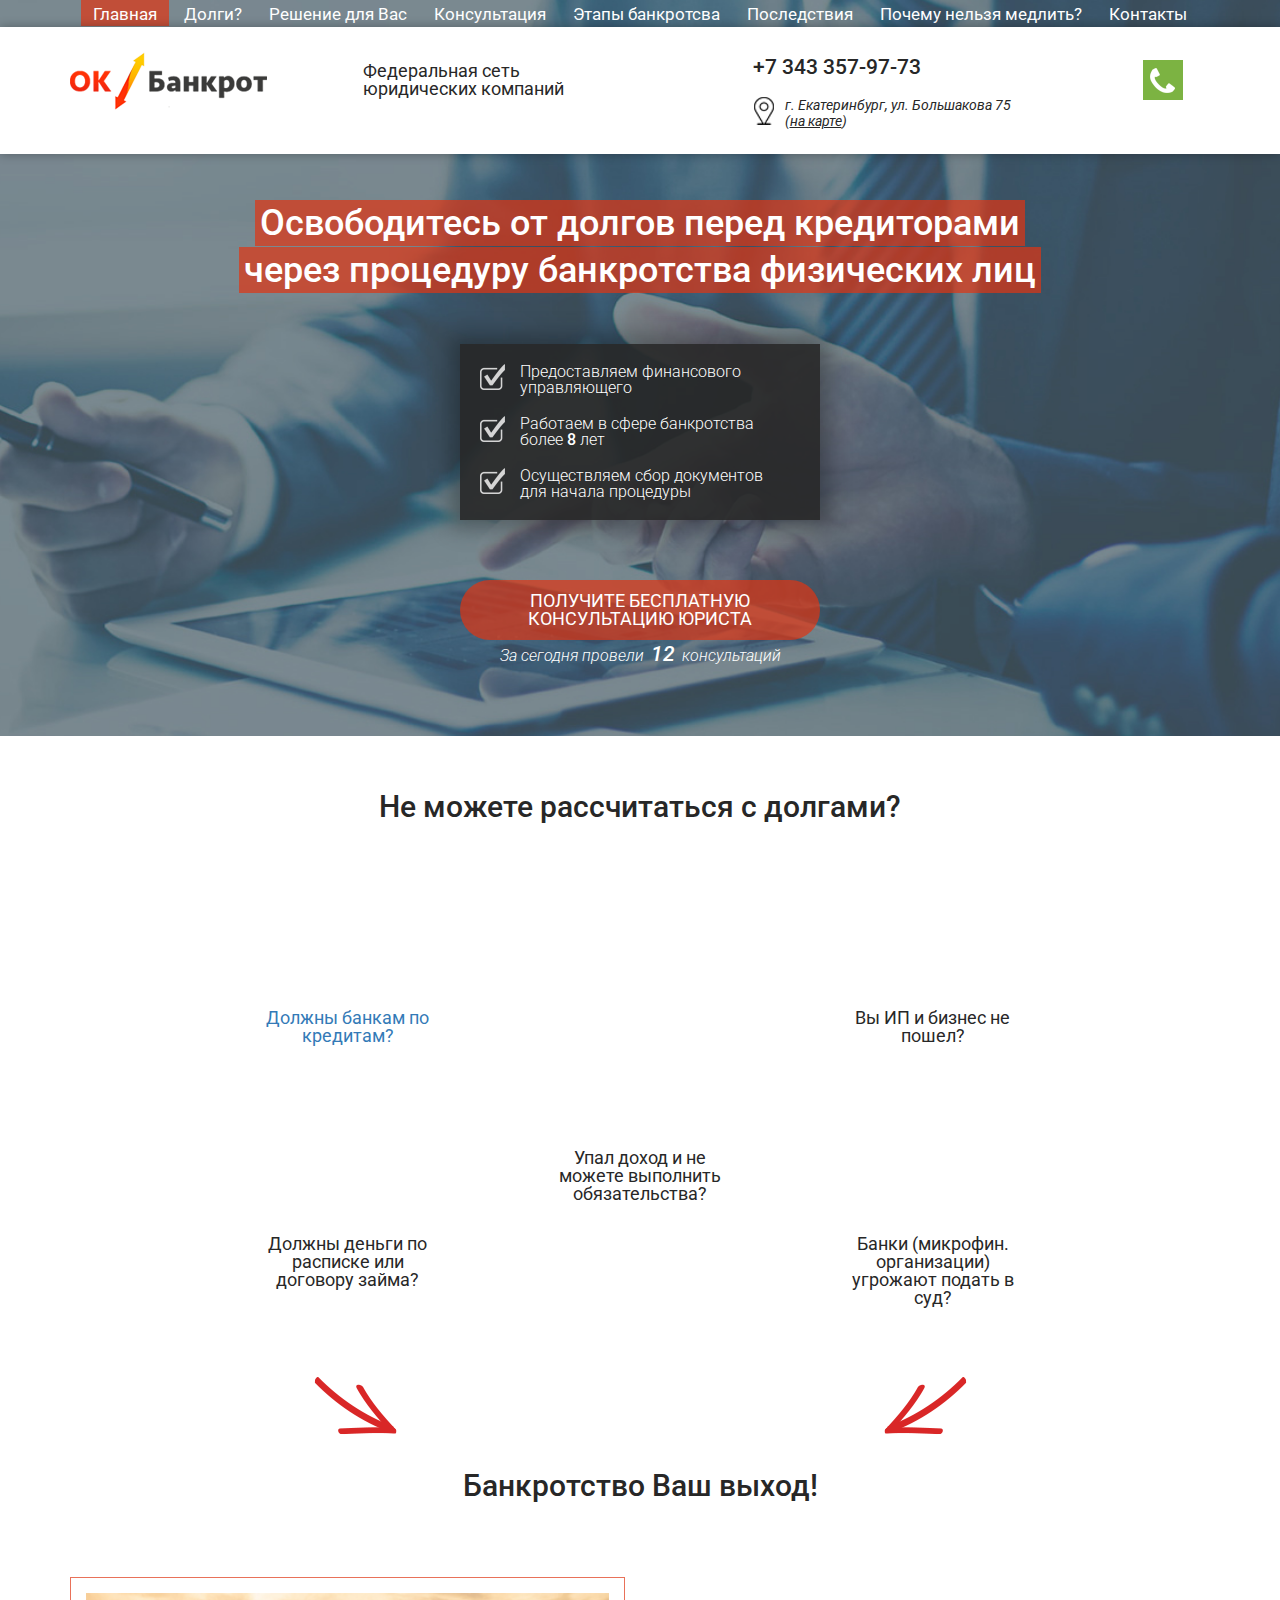
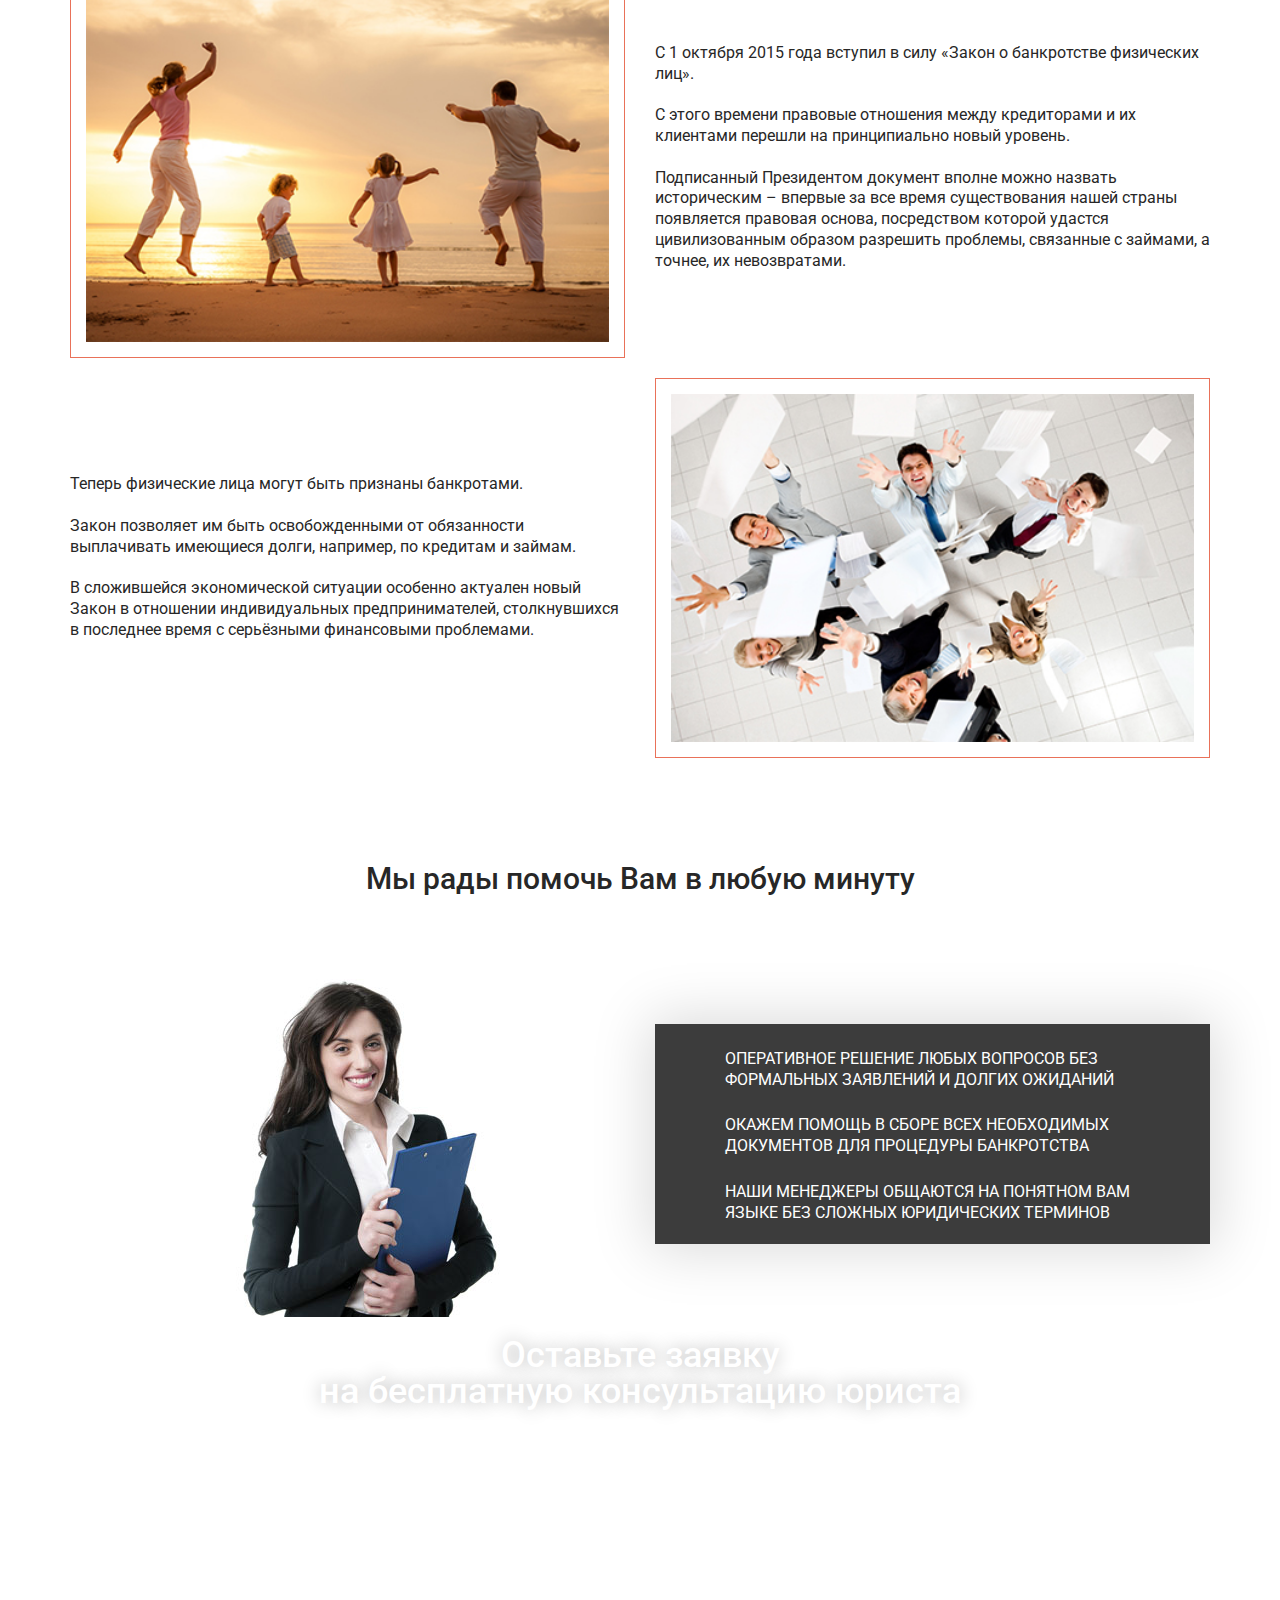
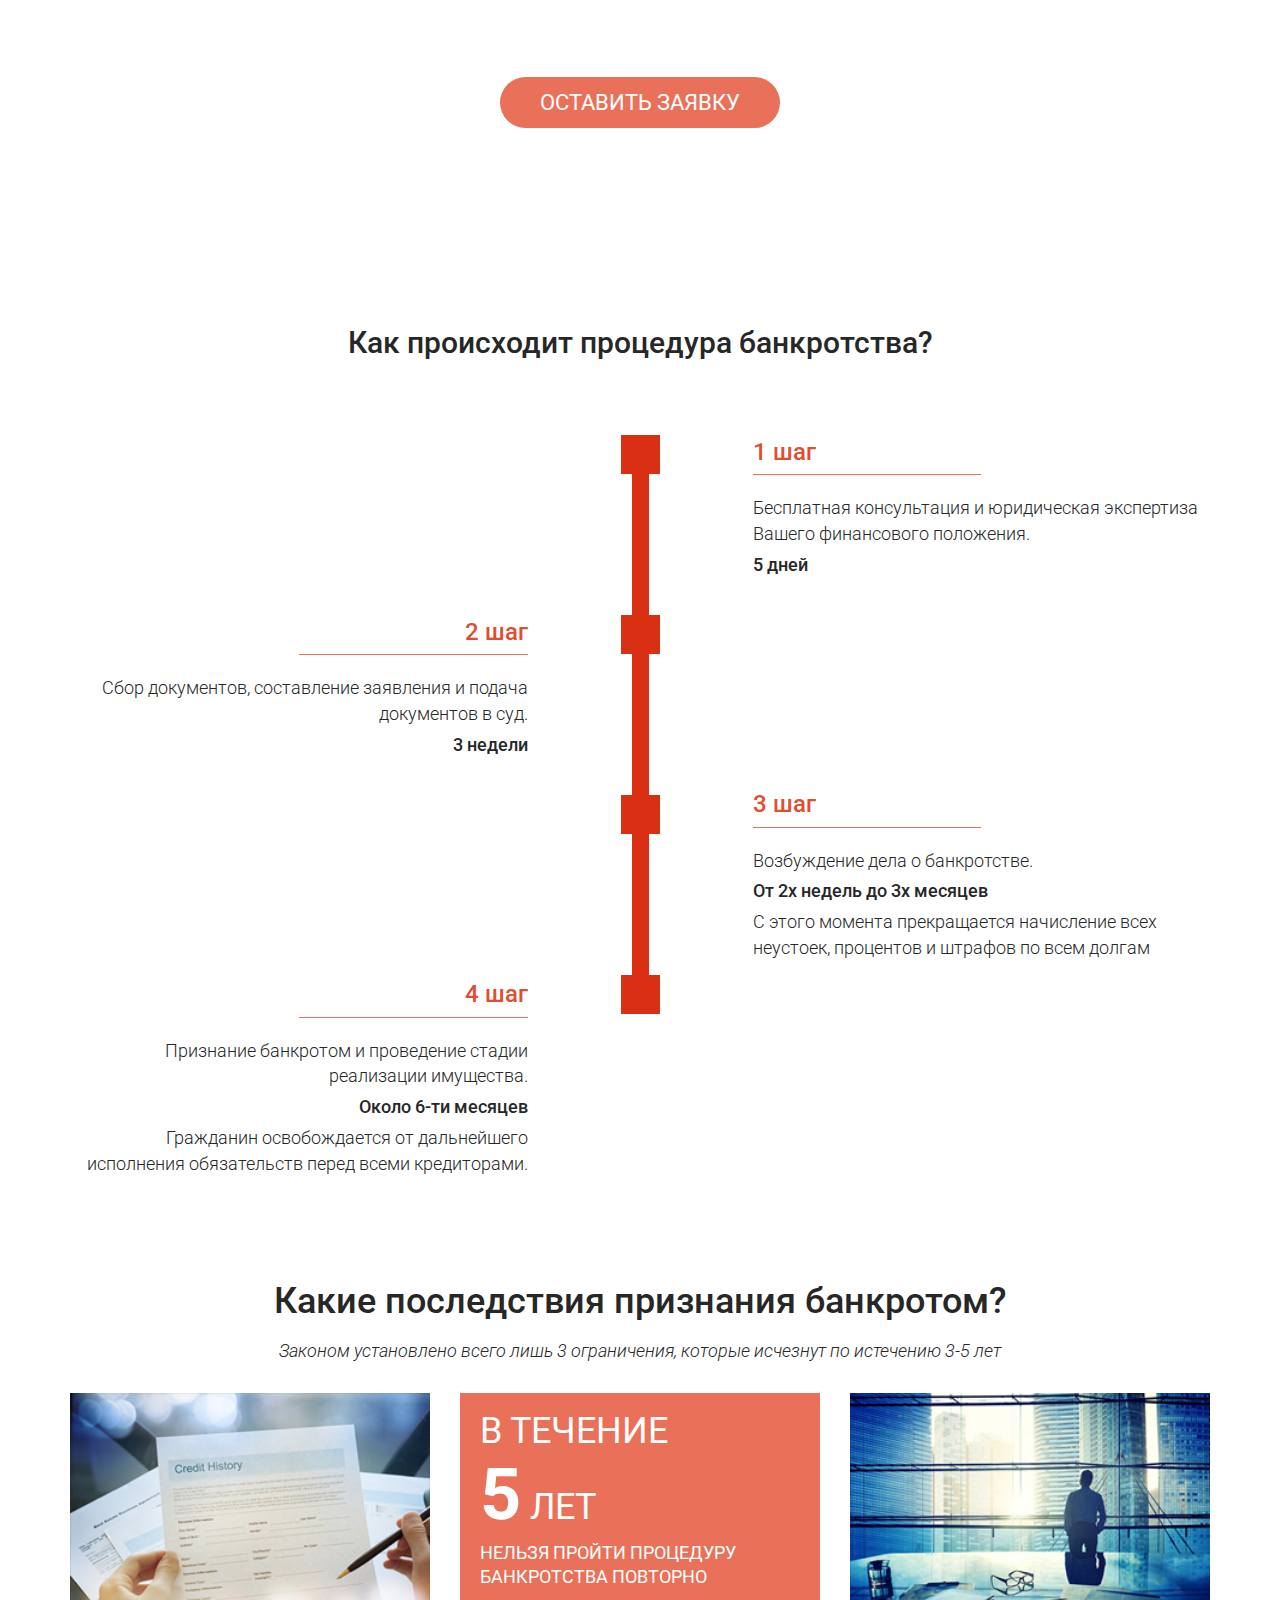
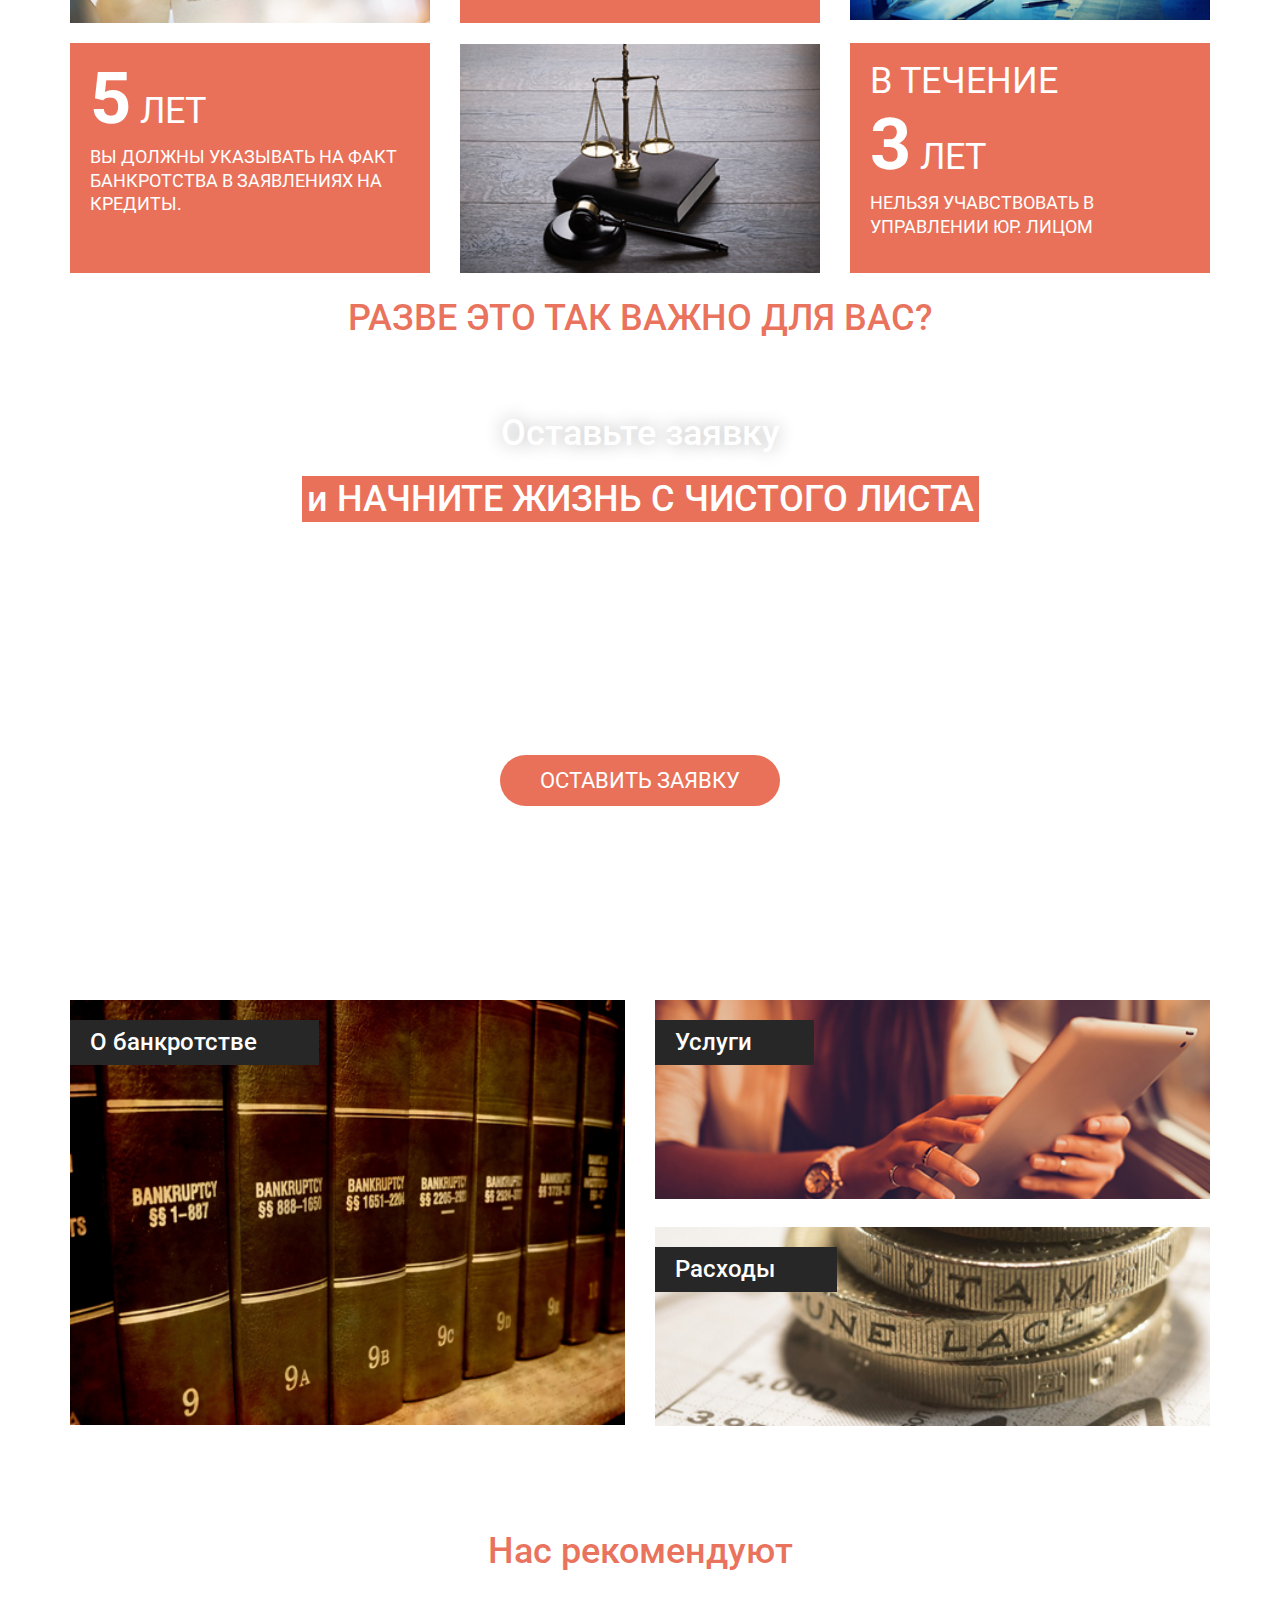
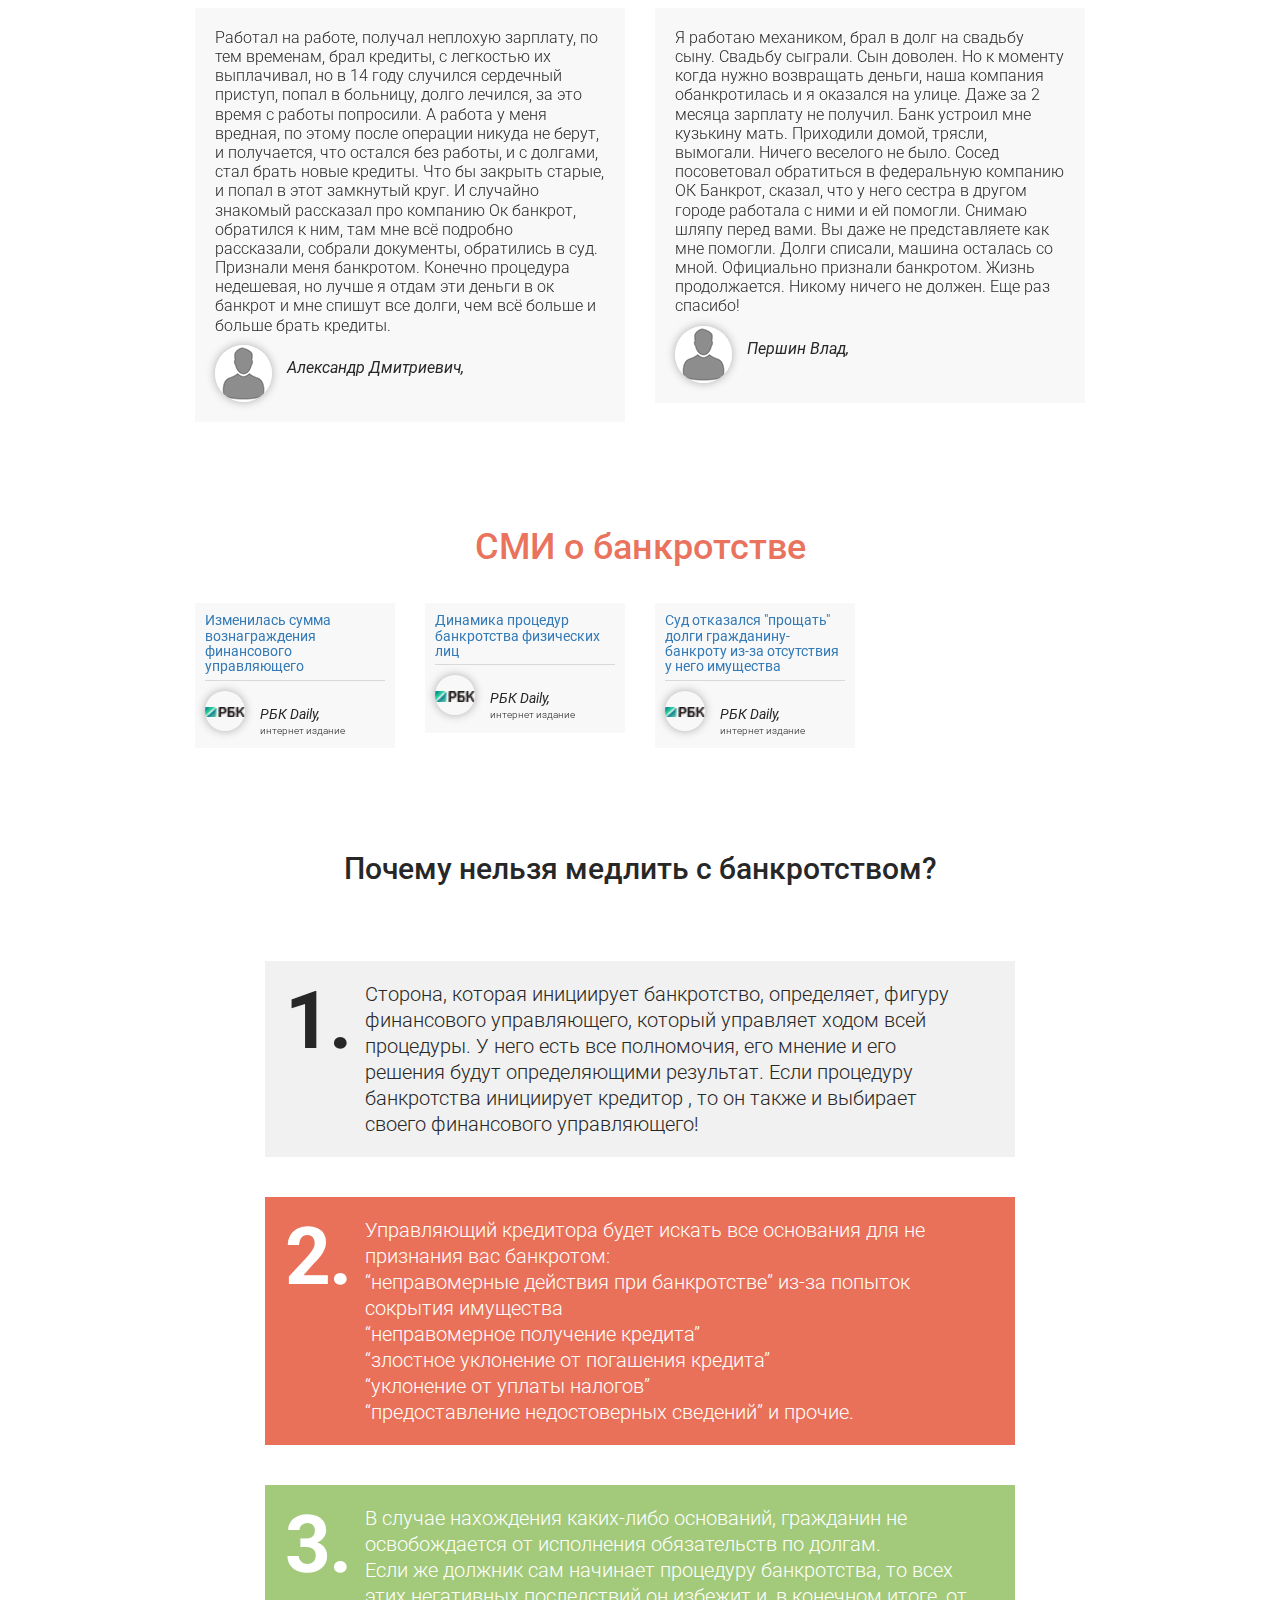
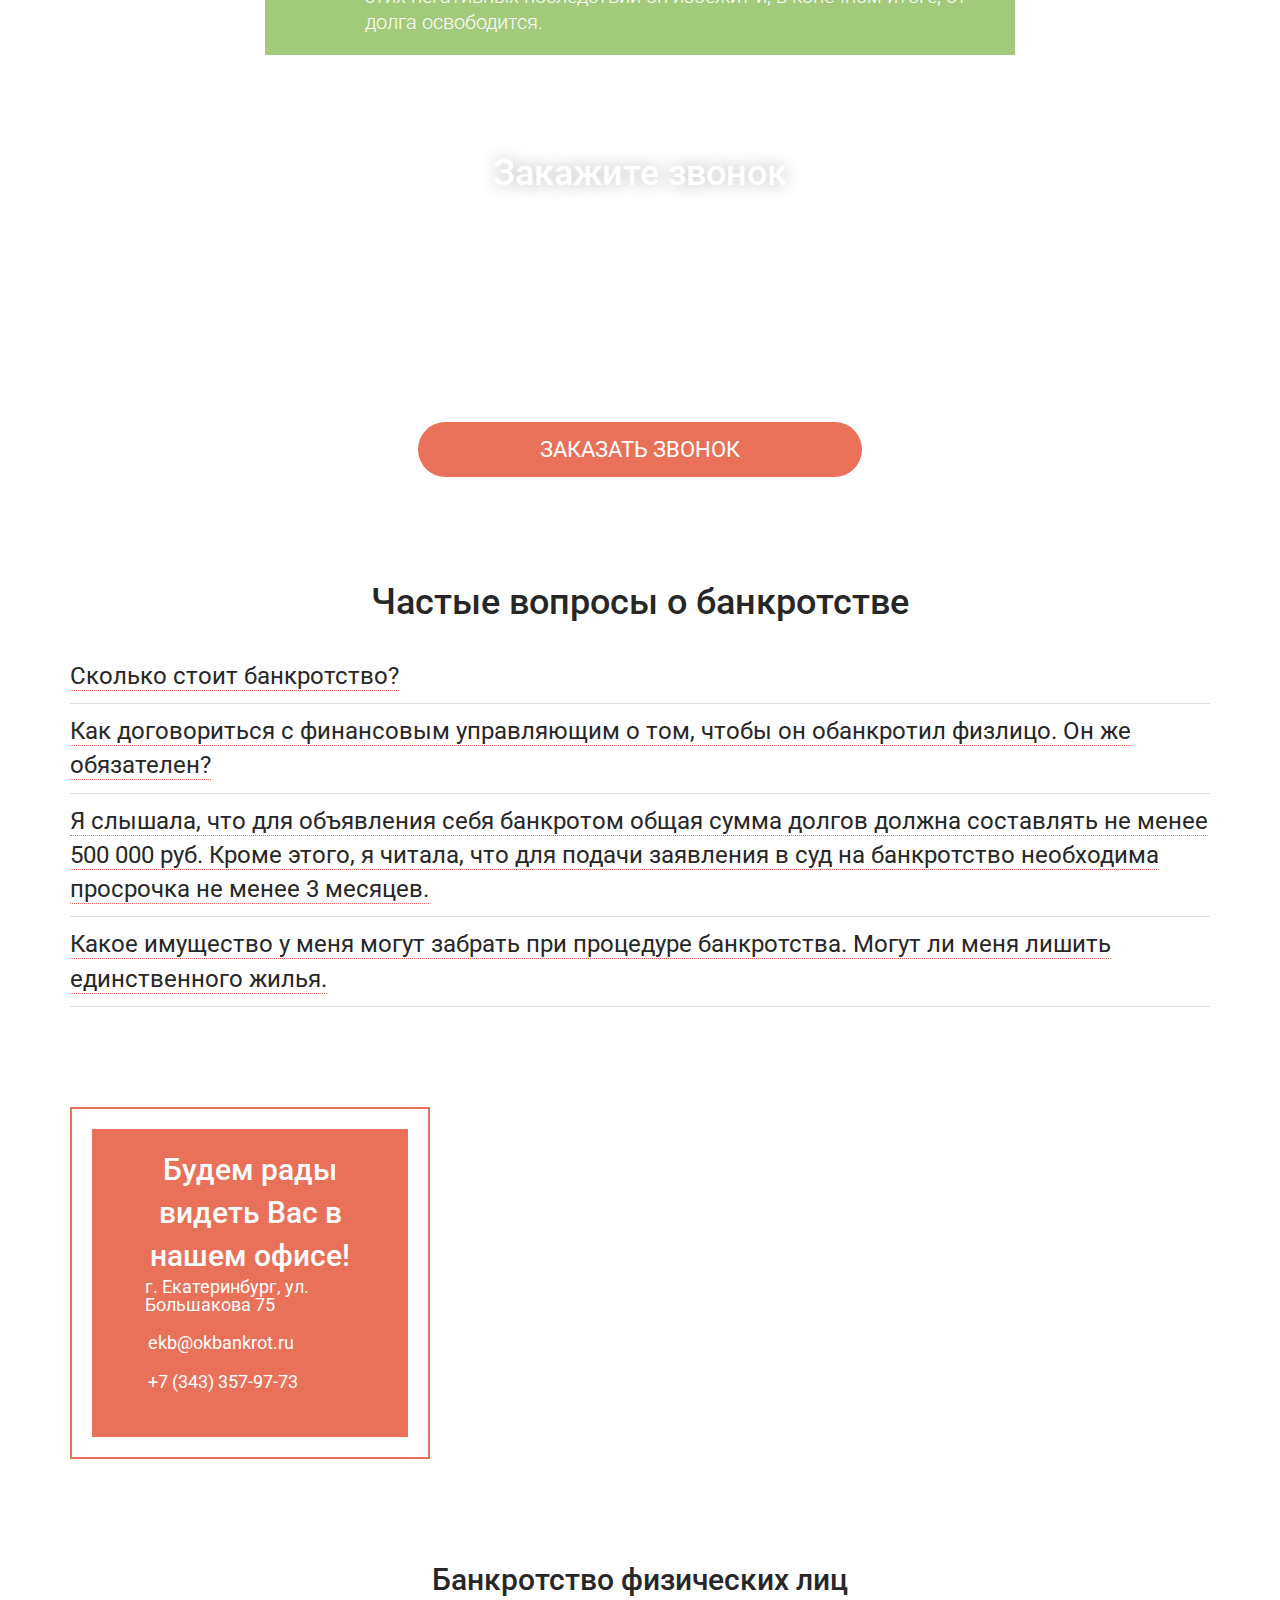
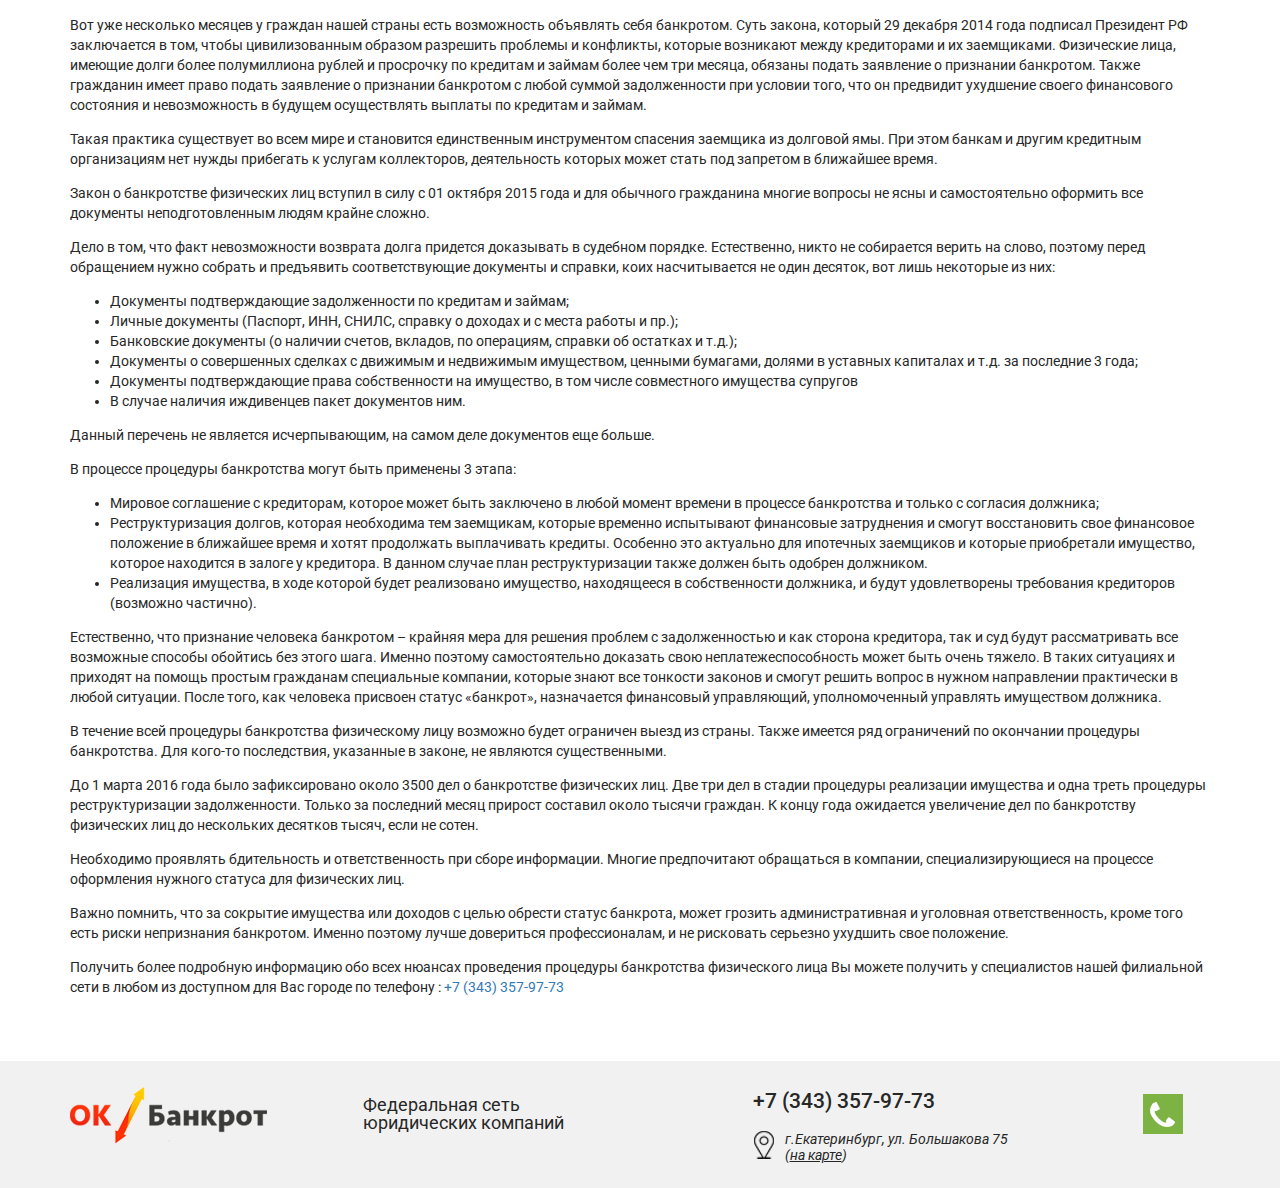
==== commit fed046d8: "Add files via upload" ====
--- a/index.php.html
+++ b/index.php.html
@@ -11,7 +11,7 @@
 	<meta name="description" content="">
 
 	<!-- Bootstrap v3.3.4 Grid Styles -->
-	<style>html{font-family:sans-serif;-ms-text-size-adjust:100%;-webkit-text-size-adjust:100%}body{margin:0}article,aside,details,figcaption,figure,footer,header,hgroup,main,menu,nav,section,summary{display:block}audio,canvas,progress,video{display:inline-block;vertical-align:baseline}audio:not([controls]){display:none;height:0}[hidden],template{display:none}a{background-color:transparent}a:active,a:hover{outline:0}abbr[title]{border-bottom:1px dotted}b,strong{font-weight:bold}dfn{font-style:italic}h1{font-size:2em;margin:0.67em 0}mark{background:#ff0;color:#000}small{font-size:80%}sub,sup{font-size:75%;line-height:0;position:relative;vertical-align:baseline}sup{top:-0.5em}sub{bottom:-0.25em}img{border:0}svg:not(:root){overflow:hidden}figure{margin:1em 40px}hr{-webkit-box-sizing:content-box;-moz-box-sizing:content-box;box-sizing:content-box;height:0}pre{overflow:auto}code,kbd,pre,samp{font-family:monospace, monospace;font-size:1em}button,input,optgroup,select,textarea{color:inherit;font:inherit;margin:0}button{overflow:visible}button,select{text-transform:none}button,html input[type="button"],input[type="reset"],input[type="submit"]{-webkit-appearance:button;cursor:pointer}button[disabled],html input[disabled]{cursor:default}button::-moz-focus-inner,input::-moz-focus-inner{border:0;padding:0}input{line-height:normal}input[type="checkbox"],input[type="radio"]{-webkit-box-sizing:border-box;-moz-box-sizing:border-box;box-sizing:border-box;padding:0}input[type="number"]::-webkit-inner-spin-button,input[type="number"]::-webkit-outer-spin-button{height:auto}input[type="search"]{-webkit-appearance:textfield;-webkit-box-sizing:content-box;-moz-box-sizing:content-box;box-sizing:content-box}input[type="search"]::-webkit-search-cancel-button,input[type="search"]::-webkit-search-decoration{-webkit-appearance:none}fieldset{border:1px solid #c0c0c0;margin:0 2px;padding:0.35em 0.625em 0.75em}legend{border:0;padding:0}textarea{overflow:auto}optgroup{font-weight:bold}table{border-collapse:collapse;border-spacing:0}td,th{padding:0}*{-webkit-box-sizing:border-box;-moz-box-sizing:border-box;box-sizing:border-box}*:before,*:after{-webkit-box-sizing:border-box;-moz-box-sizing:border-box;box-sizing:border-box}html{font-size:10px;-webkit-tap-highlight-color:rgba(0,0,0,0)}body{font-family:"Helvetica Neue",Helvetica,Arial,sans-serif;font-size:14px;line-height:1.42857143;color:#333;background-color:#fff}input,button,select,textarea{font-family:inherit;font-size:inherit;line-height:inherit}a{color:#337ab7;text-decoration:none}a:hover,a:focus{color:#23527c;text-decoration:underline}a:focus{outline:thin dotted;outline:5px auto -webkit-focus-ring-color;outline-offset:-2px}figure{margin:0}img{vertical-align:middle}.img-responsive,.carousel-inner>.item>img,.carousel-inner>.item>a>img{display:block;max-width:100%;height:auto}.img-rounded{border-radius:6px}.img-thumbnail{padding:4px;line-height:1.42857143;background-color:#fff;border:1px solid #ddd;border-radius:4px;-webkit-transition:all .2s ease-in-out;-o-transition:all .2s ease-in-out;transition:all .2s ease-in-out;display:inline-block;max-width:100%;height:auto}.img-circle{border-radius:50%}hr{margin-top:20px;margin-bottom:20px;border:0;border-top:1px solid #eee}.sr-only{position:absolute;width:1px;height:1px;margin:-1px;padding:0;overflow:hidden;clip:rect(0, 0, 0, 0);border:0}.sr-only-focusable:active,.sr-only-focusable:focus{position:static;width:auto;height:auto;margin:0;overflow:visible;clip:auto}[role="button"]{cursor:pointer}.container{margin-right:auto;margin-left:auto;padding-left:15px;padding-right:15px}@media (min-width:768px){.container{width:750px}}@media (min-width:992px){.container{width:970px}}@media (min-width:1200px){.container{width:1170px}}.container-fluid{margin-right:auto;margin-left:auto;padding-left:15px;padding-right:15px}.row{margin-left:-15px;margin-right:-15px}.col-xs-1, .col-sm-1, .col-md-1, .col-lg-1, .col-xs-2, .col-sm-2, .col-md-2, .col-lg-2, .col-xs-3, .col-sm-3, .col-md-3, .col-lg-3, .col-xs-4, .col-sm-4, .col-md-4, .col-lg-4, .col-xs-5, .col-sm-5, .col-md-5, .col-lg-5, .col-xs-6, .col-sm-6, .col-md-6, .col-lg-6, .col-xs-7, .col-sm-7, .col-md-7, .col-lg-7, .col-xs-8, .col-sm-8, .col-md-8, .col-lg-8, .col-xs-9, .col-sm-9, .col-md-9, .col-lg-9, .col-xs-10, .col-sm-10, .col-md-10, .col-lg-10, .col-xs-11, .col-sm-11, .col-md-11, .col-lg-11, .col-xs-12, .col-sm-12, .col-md-12, .col-lg-12{position:relative;min-height:1px;padding-left:15px;padding-right:15px}.col-xs-1, .col-xs-2, .col-xs-3, .col-xs-4, .col-xs-5, .col-xs-6, .col-xs-7, .col-xs-8, .col-xs-9, .col-xs-10, .col-xs-11, .col-xs-12{float:left}.col-xs-12{width:100%}.col-xs-11{width:91.66666667%}.col-xs-10{width:83.33333333%}.col-xs-9{width:75%}.col-xs-8{width:66.66666667%}.col-xs-7{width:58.33333333%}.col-xs-6{width:50%}.col-xs-5{width:41.66666667%}.col-xs-4{width:33.33333333%}.col-xs-3{width:25%}.col-xs-2{width:16.66666667%}.col-xs-1{width:8.33333333%}.col-xs-pull-12{right:100%}.col-xs-pull-11{right:91.66666667%}.col-xs-pull-10{right:83.33333333%}.col-xs-pull-9{right:75%}.col-xs-pull-8{right:66.66666667%}.col-xs-pull-7{right:58.33333333%}.col-xs-pull-6{right:50%}.col-xs-pull-5{right:41.66666667%}.col-xs-pull-4{right:33.33333333%}.col-xs-pull-3{right:25%}.col-xs-pull-2{right:16.66666667%}.col-xs-pull-1{right:8.33333333%}.col-xs-pull-0{right:auto}.col-xs-push-12{left:100%}.col-xs-push-11{left:91.66666667%}.col-xs-push-10{left:83.33333333%}.col-xs-push-9{left:75%}.col-xs-push-8{left:66.66666667%}.col-xs-push-7{left:58.33333333%}.col-xs-push-6{left:50%}.col-xs-push-5{left:41.66666667%}.col-xs-push-4{left:33.33333333%}.col-xs-push-3{left:25%}.col-xs-push-2{left:16.66666667%}.col-xs-push-1{left:8.33333333%}.col-xs-push-0{left:auto}.col-xs-offset-12{margin-left:100%}.col-xs-offset-11{margin-left:91.66666667%}.col-xs-offset-10{margin-left:83.33333333%}.col-xs-offset-9{margin-left:75%}.col-xs-offset-8{margin-left:66.66666667%}.col-xs-offset-7{margin-left:58.33333333%}.col-xs-offset-6{margin-left:50%}.col-xs-offset-5{margin-left:41.66666667%}.col-xs-offset-4{margin-left:33.33333333%}.col-xs-offset-3{margin-left:25%}.col-xs-offset-2{margin-left:16.66666667%}.col-xs-offset-1{margin-left:8.33333333%}.col-xs-offset-0{margin-left:0}@media (min-width:768px){.col-sm-1, .col-sm-2, .col-sm-3, .col-sm-4, .col-sm-5, .col-sm-6, .col-sm-7, .col-sm-8, .col-sm-9, .col-sm-10, .col-sm-11, .col-sm-12{float:left}.col-sm-12{width:100%}.col-sm-11{width:91.66666667%}.col-sm-10{width:83.33333333%}.col-sm-9{width:75%}.col-sm-8{width:66.66666667%}.col-sm-7{width:58.33333333%}.col-sm-6{width:50%}.col-sm-5{width:41.66666667%}.col-sm-4{width:33.33333333%}.col-sm-3{width:25%}.col-sm-2{width:16.66666667%}.col-sm-1{width:8.33333333%}.col-sm-pull-12{right:100%}.col-sm-pull-11{right:91.66666667%}.col-sm-pull-10{right:83.33333333%}.col-sm-pull-9{right:75%}.col-sm-pull-8{right:66.66666667%}.col-sm-pull-7{right:58.33333333%}.col-sm-pull-6{right:50%}.col-sm-pull-5{right:41.66666667%}.col-sm-pull-4{right:33.33333333%}.col-sm-pull-3{right:25%}.col-sm-pull-2{right:16.66666667%}.col-sm-pull-1{right:8.33333333%}.col-sm-pull-0{right:auto}.col-sm-push-12{left:100%}.col-sm-push-11{left:91.66666667%}.col-sm-push-10{left:83.33333333%}.col-sm-push-9{left:75%}.col-sm-push-8{left:66.66666667%}.col-sm-push-7{left:58.33333333%}.col-sm-push-6{left:50%}.col-sm-push-5{left:41.66666667%}.col-sm-push-4{left:33.33333333%}.col-sm-push-3{left:25%}.col-sm-push-2{left:16.66666667%}.col-sm-push-1{left:8.33333333%}.col-sm-push-0{left:auto}.col-sm-offset-12{margin-left:100%}.col-sm-offset-11{margin-left:91.66666667%}.col-sm-offset-10{margin-left:83.33333333%}.col-sm-offset-9{margin-left:75%}.col-sm-offset-8{margin-left:66.66666667%}.col-sm-offset-7{margin-left:58.33333333%}.col-sm-offset-6{margin-left:50%}.col-sm-offset-5{margin-left:41.66666667%}.col-sm-offset-4{margin-left:33.33333333%}.col-sm-offset-3{margin-left:25%}.col-sm-offset-2{margin-left:16.66666667%}.col-sm-offset-1{margin-left:8.33333333%}.col-sm-offset-0{margin-left:0}}@media (min-width:992px){.col-md-1, .col-md-2, .col-md-3, .col-md-4, .col-md-5, .col-md-6, .col-md-7, .col-md-8, .col-md-9, .col-md-10, .col-md-11, .col-md-12{float:left}.col-md-12{width:100%}.col-md-11{width:91.66666667%}.col-md-10{width:83.33333333%}.col-md-9{width:75%}.col-md-8{width:66.66666667%}.col-md-7{width:58.33333333%}.col-md-6{width:50%}.col-md-5{width:41.66666667%}.col-md-4{width:33.33333333%}.col-md-3{width:25%}.col-md-2{width:16.66666667%}.col-md-1{width:8.33333333%}.col-md-pull-12{right:100%}.col-md-pull-11{right:91.66666667%}.col-md-pull-10{right:83.33333333%}.col-md-pull-9{right:75%}.col-md-pull-8{right:66.66666667%}.col-md-pull-7{right:58.33333333%}.col-md-pull-6{right:50%}.col-md-pull-5{right:41.66666667%}.col-md-pull-4{right:33.33333333%}.col-md-pull-3{right:25%}.col-md-pull-2{right:16.66666667%}.col-md-pull-1{right:8.33333333%}.col-md-pull-0{right:auto}.col-md-push-12{left:100%}.col-md-push-11{left:91.66666667%}.col-md-push-10{left:83.33333333%}.col-md-push-9{left:75%}.col-md-push-8{left:66.66666667%}.col-md-push-7{left:58.33333333%}.col-md-push-6{left:50%}.col-md-push-5{left:41.66666667%}.col-md-push-4{left:33.33333333%}.col-md-push-3{left:25%}.col-md-push-2{left:16.66666667%}.col-md-push-1{left:8.33333333%}.col-md-push-0{left:auto}.col-md-offset-12{margin-left:100%}.col-md-offset-11{margin-left:91.66666667%}.col-md-offset-10{margin-left:83.33333333%}.col-md-offset-9{margin-left:75%}.col-md-offset-8{margin-left:66.66666667%}.col-md-offset-7{margin-left:58.33333333%}.col-md-offset-6{margin-left:50%}.col-md-offset-5{margin-left:41.66666667%}.col-md-offset-4{margin-left:33.33333333%}.col-md-offset-3{margin-left:25%}.col-md-offset-2{margin-left:16.66666667%}.col-md-offset-1{margin-left:8.33333333%}.col-md-offset-0{margin-left:0}}@media (min-width:1200px){.col-lg-1, .col-lg-2, .col-lg-3, .col-lg-4, .col-lg-5, .col-lg-6, .col-lg-7, .col-lg-8, .col-lg-9, .col-lg-10, .col-lg-11, .col-lg-12{float:left}.col-lg-12{width:100%}.col-lg-11{width:91.66666667%}.col-lg-10{width:83.33333333%}.col-lg-9{width:75%}.col-lg-8{width:66.66666667%}.col-lg-7{width:58.33333333%}.col-lg-6{width:50%}.col-lg-5{width:41.66666667%}.col-lg-4{width:33.33333333%}.col-lg-3{width:25%}.col-lg-2{width:16.66666667%}.col-lg-1{width:8.33333333%}.col-lg-pull-12{right:100%}.col-lg-pull-11{right:91.66666667%}.col-lg-pull-10{right:83.33333333%}.col-lg-pull-9{right:75%}.col-lg-pull-8{right:66.66666667%}.col-lg-pull-7{right:58.33333333%}.col-lg-pull-6{right:50%}.col-lg-pull-5{right:41.66666667%}.col-lg-pull-4{right:33.33333333%}.col-lg-pull-3{right:25%}.col-lg-pull-2{right:16.66666667%}.col-lg-pull-1{right:8.33333333%}.col-lg-pull-0{right:auto}.col-lg-push-12{left:100%}.col-lg-push-11{left:91.66666667%}.col-lg-push-10{left:83.33333333%}.col-lg-push-9{left:75%}.col-lg-push-8{left:66.66666667%}.col-lg-push-7{left:58.33333333%}.col-lg-push-6{left:50%}.col-lg-push-5{left:41.66666667%}.col-lg-push-4{left:33.33333333%}.col-lg-push-3{left:25%}.col-lg-push-2{left:16.66666667%}.col-lg-push-1{left:8.33333333%}.col-lg-push-0{left:auto}.col-lg-offset-12{margin-left:100%}.col-lg-offset-11{margin-left:91.66666667%}.col-lg-offset-10{margin-left:83.33333333%}.col-lg-offset-9{margin-left:75%}.col-lg-offset-8{margin-left:66.66666667%}.col-lg-offset-7{margin-left:58.33333333%}.col-lg-offset-6{margin-left:50%}.col-lg-offset-5{margin-left:41.66666667%}.col-lg-offset-4{margin-left:33.33333333%}.col-lg-offset-3{margin-left:25%}.col-lg-offset-2{margin-left:16.66666667%}.col-lg-offset-1{margin-left:8.33333333%}.col-lg-offset-0{margin-left:0}}.fade{opacity:0;-webkit-transition:opacity .15s linear;-o-transition:opacity .15s linear;transition:opacity .15s linear}.fade.in{opacity:1}.collapse{display:none}.collapse.in{display:block}tr.collapse.in{display:table-row}tbody.collapse.in{display:table-row-group}.collapsing{position:relative;height:0;overflow:hidden;-webkit-transition-property:height, visibility;-o-transition-property:height, visibility;transition-property:height, visibility;-webkit-transition-duration:.35s;-o-transition-duration:.35s;transition-duration:.35s;-webkit-transition-timing-function:ease;-o-transition-timing-function:ease;transition-timing-function:ease}.embed-responsive{position:relative;display:block;height:0;padding:0;overflow:hidden}.embed-responsive .embed-responsive-item,.embed-responsive iframe,.embed-responsive embed,.embed-responsive object,.embed-responsive video{position:absolute;top:0;left:0;bottom:0;height:100%;width:100%;border:0}.embed-responsive-16by9{padding-bottom:56.25%}.embed-responsive-4by3{padding-bottom:75%}.modal-open{overflow:hidden}.modal{display:none;overflow:hidden;position:fixed;top:0;right:0;bottom:0;left:0;z-index:1050;-webkit-overflow-scrolling:touch;outline:0}.modal.fade .modal-dialog{-webkit-transform:translate(0, -25%);-ms-transform:translate(0, -25%);-o-transform:translate(0, -25%);transform:translate(0, -25%);-webkit-transition:-webkit-transform 0.3s ease-out;-o-transition:-o-transform 0.3s ease-out;transition:transform 0.3s ease-out}.modal.in .modal-dialog{-webkit-transform:translate(0, 0);-ms-transform:translate(0, 0);-o-transform:translate(0, 0);transform:translate(0, 0)}.modal-open .modal{overflow-x:hidden;overflow-y:auto}.modal-dialog{position:relative;width:auto;margin:10px}.modal-content{position:relative;background-color:#fff;border:1px solid #999;border:1px solid rgba(0,0,0,0.2);border-radius:6px;-webkit-box-shadow:0 3px 9px rgba(0,0,0,0.5);box-shadow:0 3px 9px rgba(0,0,0,0.5);-webkit-background-clip:padding-box;background-clip:padding-box;outline:0}.modal-backdrop{position:fixed;top:0;right:0;bottom:0;left:0;z-index:1040;background-color:#000}.modal-backdrop.fade{opacity:0;filter:alpha(opacity=0)}.modal-backdrop.in{opacity:.5;filter:alpha(opacity=50)}.modal-header{padding:15px;border-bottom:1px solid #e5e5e5}.modal-header .close{margin-top:-2px}.modal-title{margin:0;line-height:1.42857143}.modal-body{position:relative;padding:15px}.modal-footer{padding:15px;text-align:right;border-top:1px solid #e5e5e5}.modal-footer .btn+.btn{margin-left:5px;margin-bottom:0}.modal-footer .btn-group .btn+.btn{margin-left:-1px}.modal-footer .btn-block+.btn-block{margin-left:0}.modal-scrollbar-measure{position:absolute;top:-9999px;width:50px;height:50px;overflow:scroll}@media (min-width:768px){.modal-dialog{width:600px;margin:30px auto}.modal-content{-webkit-box-shadow:0 5px 15px rgba(0,0,0,0.5);box-shadow:0 5px 15px rgba(0,0,0,0.5)}.modal-sm{width:300px}}@media (min-width:992px){.modal-lg{width:900px}}.carousel{position:relative}.carousel-inner{position:relative;overflow:hidden;width:100%}.carousel-inner>.item{display:none;position:relative;-webkit-transition:.6s ease-in-out left;-o-transition:.6s ease-in-out left;transition:.6s ease-in-out left}.carousel-inner>.item>img,.carousel-inner>.item>a>img{line-height:1}@media all and (transform-3d),(-webkit-transform-3d){.carousel-inner>.item{-webkit-transition:-webkit-transform 0.6s ease-in-out;-o-transition:-o-transform 0.6s ease-in-out;transition:transform 0.6s ease-in-out;-webkit-backface-visibility:hidden;backface-visibility:hidden;-webkit-perspective:1000px;perspective:1000px}.carousel-inner>.item.next,.carousel-inner>.item.active.right{-webkit-transform:translate3d(100%, 0, 0);transform:translate3d(100%, 0, 0);left:0}.carousel-inner>.item.prev,.carousel-inner>.item.active.left{-webkit-transform:translate3d(-100%, 0, 0);transform:translate3d(-100%, 0, 0);left:0}.carousel-inner>.item.next.left,.carousel-inner>.item.prev.right,.carousel-inner>.item.active{-webkit-transform:translate3d(0, 0, 0);transform:translate3d(0, 0, 0);left:0}}.carousel-inner>.active,.carousel-inner>.next,.carousel-inner>.prev{display:block}.carousel-inner>.active{left:0}.carousel-inner>.next,.carousel-inner>.prev{position:absolute;top:0;width:100%}.carousel-inner>.next{left:100%}.carousel-inner>.prev{left:-100%}.carousel-inner>.next.left,.carousel-inner>.prev.right{left:0}.carousel-inner>.active.left{left:-100%}.carousel-inner>.active.right{left:100%}.carousel-control{position:absolute;top:0;left:0;bottom:0;width:15%;opacity:.5;filter:alpha(opacity=50);font-size:20px;color:#fff;text-align:center;text-shadow:0 1px 2px rgba(0,0,0,0.6);background-color:rgba(0,0,0,0)}.carousel-control.left{background-image:-webkit-linear-gradient(left, rgba(0,0,0,0.5) 0, rgba(0,0,0,0.0001) 100%);background-image:-o-linear-gradient(left, rgba(0,0,0,0.5) 0, rgba(0,0,0,0.0001) 100%);background-image:-webkit-gradient(linear, left top, right top, color-stop(0, rgba(0,0,0,0.5)), to(rgba(0,0,0,0.0001)));background-image:linear-gradient(to right, rgba(0,0,0,0.5) 0, rgba(0,0,0,0.0001) 100%);background-repeat:repeat-x;filter:progid:DXImageTransform.Microsoft.gradient(startColorstr='#80000000', endColorstr='#00000000', GradientType=1)}.carousel-control.right{left:auto;right:0;background-image:-webkit-linear-gradient(left, rgba(0,0,0,0.0001) 0, rgba(0,0,0,0.5) 100%);background-image:-o-linear-gradient(left, rgba(0,0,0,0.0001) 0, rgba(0,0,0,0.5) 100%);background-image:-webkit-gradient(linear, left top, right top, color-stop(0, rgba(0,0,0,0.0001)), to(rgba(0,0,0,0.5)));background-image:linear-gradient(to right, rgba(0,0,0,0.0001) 0, rgba(0,0,0,0.5) 100%);background-repeat:repeat-x;filter:progid:DXImageTransform.Microsoft.gradient(startColorstr='#00000000', endColorstr='#80000000', GradientType=1)}.carousel-control:hover,.carousel-control:focus{outline:0;color:#fff;text-decoration:none;opacity:.9;filter:alpha(opacity=90)}.carousel-control .icon-prev,.carousel-control .icon-next,.carousel-control .glyphicon-chevron-left,.carousel-control .glyphicon-chevron-right{position:absolute;top:50%;margin-top:-10px;z-index:5;display:inline-block}.carousel-control .icon-prev,.carousel-control .glyphicon-chevron-left{left:50%;margin-left:-10px}.carousel-control .icon-next,.carousel-control .glyphicon-chevron-right{right:50%;margin-right:-10px}.carousel-control .icon-prev,.carousel-control .icon-next{width:20px;height:20px;line-height:1;font-family:serif}.carousel-control .icon-prev:before{content:'\2039'}.carousel-control .icon-next:before{content:'\203a'}.carousel-indicators{position:absolute;bottom:10px;left:50%;z-index:15;width:60%;margin-left:-30%;padding-left:0;list-style:none;text-align:center}.carousel-indicators li{display:inline-block;width:10px;height:10px;margin:1px;text-indent:-999px;border:1px solid #fff;border-radius:10px;cursor:pointer;background-color:#000 \9;background-color:rgba(0,0,0,0)}.carousel-indicators .active{margin:0;width:12px;height:12px;background-color:#fff}.carousel-caption{position:absolute;left:15%;right:15%;bottom:20px;z-index:10;padding-top:20px;padding-bottom:20px;color:#fff;text-align:center;text-shadow:0 1px 2px rgba(0,0,0,0.6)}.carousel-caption .btn{text-shadow:none}@media screen and (min-width:768px){.carousel-control .glyphicon-chevron-left,.carousel-control .glyphicon-chevron-right,.carousel-control .icon-prev,.carousel-control .icon-next{width:30px;height:30px;margin-top:-10px;font-size:30px}.carousel-control .glyphicon-chevron-left,.carousel-control .icon-prev{margin-left:-10px}.carousel-control .glyphicon-chevron-right,.carousel-control .icon-next{margin-right:-10px}.carousel-caption{left:20%;right:20%;padding-bottom:30px}.carousel-indicators{bottom:20px}}.clearfix:before,.clearfix:after,.container:before,.container:after,.container-fluid:before,.container-fluid:after,.row:before,.row:after,.modal-header:before,.modal-header:after,.modal-footer:before,.modal-footer:after{content:" ";display:table}.clearfix:after,.container:after,.container-fluid:after,.row:after,.modal-header:after,.modal-footer:after{clear:both}.center-block{display:block;margin-left:auto;margin-right:auto}.pull-right{float:right !important}.pull-left{float:left !important}.hide{display:none !important}.show{display:block !important}.invisible{visibility:hidden}.text-hide{font:0/0 a;color:transparent;text-shadow:none;background-color:transparent;border:0}.hidden{display:none !important}.affix{position:fixed}@-ms-viewport{width:device-width}.visible-xs,.visible-sm,.visible-md,.visible-lg{display:none !important}.visible-xs-block,.visible-xs-inline,.visible-xs-inline-block,.visible-sm-block,.visible-sm-inline,.visible-sm-inline-block,.visible-md-block,.visible-md-inline,.visible-md-inline-block,.visible-lg-block,.visible-lg-inline,.visible-lg-inline-block{display:none !important}@media (max-width:767px){.visible-xs{display:block !important}table.visible-xs{display:table !important}tr.visible-xs{display:table-row !important}th.visible-xs,td.visible-xs{display:table-cell !important}}@media (max-width:767px){.visible-xs-block{display:block !important}}@media (max-width:767px){.visible-xs-inline{display:inline !important}}@media (max-width:767px){.visible-xs-inline-block{display:inline-block !important}}@media (min-width:768px) and (max-width:991px){.visible-sm{display:block !important}table.visible-sm{display:table !important}tr.visible-sm{display:table-row !important}th.visible-sm,td.visible-sm{display:table-cell !important}}@media (min-width:768px) and (max-width:991px){.visible-sm-block{display:block !important}}@media (min-width:768px) and (max-width:991px){.visible-sm-inline{display:inline !important}}@media (min-width:768px) and (max-width:991px){.visible-sm-inline-block{display:inline-block !important}}@media (min-width:992px) and (max-width:1199px){.visible-md{display:block !important}table.visible-md{display:table !important}tr.visible-md{display:table-row !important}th.visible-md,td.visible-md{display:table-cell !important}}@media (min-width:992px) and (max-width:1199px){.visible-md-block{display:block !important}}@media (min-width:992px) and (max-width:1199px){.visible-md-inline{display:inline !important}}@media (min-width:992px) and (max-width:1199px){.visible-md-inline-block{display:inline-block !important}}@media (min-width:1200px){.visible-lg{display:block !important}table.visible-lg{display:table !important}tr.visible-lg{display:table-row !important}th.visible-lg,td.visible-lg{display:table-cell !important}}@media (min-width:1200px){.visible-lg-block{display:block !important}}@media (min-width:1200px){.visible-lg-inline{display:inline !important}}@media (min-width:1200px){.visible-lg-inline-block{display:inline-block !important}}@media (max-width:767px){.hidden-xs{display:none !important}}@media (min-width:768px) and (max-width:991px){.hidden-sm{display:none !important}}@media (min-width:992px) and (max-width:1199px){.hidden-md{display:none !important}}@media (min-width:1200px){.hidden-lg{display:none !important}}.visible-print{display:none !important}@media print{.visible-print{display:block !important}table.visible-print{display:table !important}tr.visible-print{display:table-row !important}th.visible-print,td.visible-print{display:table-cell !important}}.visible-print-block{display:none !important}@media print{.visible-print-block{display:block !important}}.visible-print-inline{display:none !important}@media print{.visible-print-inline{display:inline !important}}.visible-print-inline-block{display:none !important}@media print{.visible-print-inline-block{display:inline-block !important}}@media print{.hidden-print{display:none !important}}</style>
+	<style>	html{font-family:sans-serif;-ms-text-size-adjust:100%;-webkit-text-size-adjust:100%}body{margin:0}article,aside,details,figcaption,figure,footer,header,hgroup,main,menu,nav,section,summary{display:block}audio,canvas,progress,video{display:inline-block;vertical-align:baseline}audio:not([controls]){display:none;height:0}[hidden],template{display:none}a{background-color:transparent}a:active,a:hover{outline:0}abbr[title]{border-bottom:1px dotted}b,strong{font-weight:bold}dfn{font-style:italic}h1{font-size:2em;margin:0.67em 0}mark{background:#ff0;color:#000}small{font-size:80%}sub,sup{font-size:75%;line-height:0;position:relative;vertical-align:baseline}sup{top:-0.5em}sub{bottom:-0.25em}img{border:0}svg:not(:root){overflow:hidden}figure{margin:1em 40px}hr{-webkit-box-sizing:content-box;-moz-box-sizing:content-box;box-sizing:content-box;height:0}pre{overflow:auto}code,kbd,pre,samp{font-family:monospace, monospace;font-size:1em}button,input,optgroup,select,textarea{color:inherit;font:inherit;margin:0}button{overflow:visible}button,select{text-transform:none}button,html input[type="button"],input[type="reset"],input[type="submit"]{-webkit-appearance:button;cursor:pointer}button[disabled],html input[disabled]{cursor:default}button::-moz-focus-inner,input::-moz-focus-inner{border:0;padding:0}input{line-height:normal}input[type="checkbox"],input[type="radio"]{-webkit-box-sizing:border-box;-moz-box-sizing:border-box;box-sizing:border-box;padding:0}input[type="number"]::-webkit-inner-spin-button,input[type="number"]::-webkit-outer-spin-button{height:auto}input[type="search"]{-webkit-appearance:textfield;-webkit-box-sizing:content-box;-moz-box-sizing:content-box;box-sizing:content-box}input[type="search"]::-webkit-search-cancel-button,input[type="search"]::-webkit-search-decoration{-webkit-appearance:none}fieldset{border:1px solid #c0c0c0;margin:0 2px;padding:0.35em 0.625em 0.75em}legend{border:0;padding:0}textarea{overflow:auto}optgroup{font-weight:bold}table{border-collapse:collapse;border-spacing:0}td,th{padding:0}*{-webkit-box-sizing:border-box;-moz-box-sizing:border-box;box-sizing:border-box}*:before,*:after{-webkit-box-sizing:border-box;-moz-box-sizing:border-box;box-sizing:border-box}html{font-size:10px;-webkit-tap-highlight-color:rgba(0,0,0,0)}body{font-family:"Helvetica Neue",Helvetica,Arial,sans-serif;font-size:14px;line-height:1.42857143;color:#333;background-color:#fff}input,button,select,textarea{font-family:inherit;font-size:inherit;line-height:inherit}a{color:#337ab7;text-decoration:none}a:hover,a:focus{color:#23527c;text-decoration:underline}a:focus{outline:thin dotted;outline:5px auto -webkit-focus-ring-color;outline-offset:-2px}figure{margin:0}img{vertical-align:middle}.img-responsive,.carousel-inner>.item>img,.carousel-inner>.item>a>img{display:block;max-width:100%;height:auto}.img-rounded{border-radius:6px}.img-thumbnail{padding:4px;line-height:1.42857143;background-color:#fff;border:1px solid #ddd;border-radius:4px;-webkit-transition:all .2s ease-in-out;-o-transition:all .2s ease-in-out;transition:all .2s ease-in-out;display:inline-block;max-width:100%;height:auto}.img-circle{border-radius:50%}hr{margin-top:20px;margin-bottom:20px;border:0;border-top:1px solid #eee}.sr-only{position:absolute;width:1px;height:1px;margin:-1px;padding:0;overflow:hidden;clip:rect(0, 0, 0, 0);border:0}.sr-only-focusable:active,.sr-only-focusable:focus{position:static;width:auto;height:auto;margin:0;overflow:visible;clip:auto}[role="button"]{cursor:pointer}.container{margin-right:auto;margin-left:auto;padding-left:15px;padding-right:15px}@media (min-width:768px){.container{width:750px}}@media (min-width:992px){.container{width:970px}}@media (min-width:1200px){.container{width:1170px}}.container-fluid{margin-right:auto;margin-left:auto;padding-left:15px;padding-right:15px}.row{margin-left:-15px;margin-right:-15px}.col-xs-1, .col-sm-1, .col-md-1, .col-lg-1, .col-xs-2, .col-sm-2, .col-md-2, .col-lg-2, .col-xs-3, .col-sm-3, .col-md-3, .col-lg-3, .col-xs-4, .col-sm-4, .col-md-4, .col-lg-4, .col-xs-5, .col-sm-5, .col-md-5, .col-lg-5, .col-xs-6, .col-sm-6, .col-md-6, .col-lg-6, .col-xs-7, .col-sm-7, .col-md-7, .col-lg-7, .col-xs-8, .col-sm-8, .col-md-8, .col-lg-8, .col-xs-9, .col-sm-9, .col-md-9, .col-lg-9, .col-xs-10, .col-sm-10, .col-md-10, .col-lg-10, .col-xs-11, .col-sm-11, .col-md-11, .col-lg-11, .col-xs-12, .col-sm-12, .col-md-12, .col-lg-12{position:relative;min-height:1px;padding-left:15px;padding-right:15px}.col-xs-1, .col-xs-2, .col-xs-3, .col-xs-4, .col-xs-5, .col-xs-6, .col-xs-7, .col-xs-8, .col-xs-9, .col-xs-10, .col-xs-11, .col-xs-12{float:left}.col-xs-12{width:100%}.col-xs-11{width:91.66666667%}.col-xs-10{width:83.33333333%}.col-xs-9{width:75%}.col-xs-8{width:66.66666667%}.col-xs-7{width:58.33333333%}.col-xs-6{width:50%}.col-xs-5{width:41.66666667%}.col-xs-4{width:33.33333333%}.col-xs-3{width:25%}.col-xs-2{width:16.66666667%}.col-xs-1{width:8.33333333%}.col-xs-pull-12{right:100%}.col-xs-pull-11{right:91.66666667%}.col-xs-pull-10{right:83.33333333%}.col-xs-pull-9{right:75%}.col-xs-pull-8{right:66.66666667%}.col-xs-pull-7{right:58.33333333%}.col-xs-pull-6{right:50%}.col-xs-pull-5{right:41.66666667%}.col-xs-pull-4{right:33.33333333%}.col-xs-pull-3{right:25%}.col-xs-pull-2{right:16.66666667%}.col-xs-pull-1{right:8.33333333%}.col-xs-pull-0{right:auto}.col-xs-push-12{left:100%}.col-xs-push-11{left:91.66666667%}.col-xs-push-10{left:83.33333333%}.col-xs-push-9{left:75%}.col-xs-push-8{left:66.66666667%}.col-xs-push-7{left:58.33333333%}.col-xs-push-6{left:50%}.col-xs-push-5{left:41.66666667%}.col-xs-push-4{left:33.33333333%}.col-xs-push-3{left:25%}.col-xs-push-2{left:16.66666667%}.col-xs-push-1{left:8.33333333%}.col-xs-push-0{left:auto}.col-xs-offset-12{margin-left:100%}.col-xs-offset-11{margin-left:91.66666667%}.col-xs-offset-10{margin-left:83.33333333%}.col-xs-offset-9{margin-left:75%}.col-xs-offset-8{margin-left:66.66666667%}.col-xs-offset-7{margin-left:58.33333333%}.col-xs-offset-6{margin-left:50%}.col-xs-offset-5{margin-left:41.66666667%}.col-xs-offset-4{margin-left:33.33333333%}.col-xs-offset-3{margin-left:25%}.col-xs-offset-2{margin-left:16.66666667%}.col-xs-offset-1{margin-left:8.33333333%}.col-xs-offset-0{margin-left:0}@media (min-width:768px){.col-sm-1, .col-sm-2, .col-sm-3, .col-sm-4, .col-sm-5, .col-sm-6, .col-sm-7, .col-sm-8, .col-sm-9, .col-sm-10, .col-sm-11, .col-sm-12{float:left}.col-sm-12{width:100%}.col-sm-11{width:91.66666667%}.col-sm-10{width:83.33333333%}.col-sm-9{width:75%}.col-sm-8{width:66.66666667%}.col-sm-7{width:58.33333333%}.col-sm-6{width:50%}.col-sm-5{width:41.66666667%}.col-sm-4{width:33.33333333%}.col-sm-3{width:25%}.col-sm-2{width:16.66666667%}.col-sm-1{width:8.33333333%}.col-sm-pull-12{right:100%}.col-sm-pull-11{right:91.66666667%}.col-sm-pull-10{right:83.33333333%}.col-sm-pull-9{right:75%}.col-sm-pull-8{right:66.66666667%}.col-sm-pull-7{right:58.33333333%}.col-sm-pull-6{right:50%}.col-sm-pull-5{right:41.66666667%}.col-sm-pull-4{right:33.33333333%}.col-sm-pull-3{right:25%}.col-sm-pull-2{right:16.66666667%}.col-sm-pull-1{right:8.33333333%}.col-sm-pull-0{right:auto}.col-sm-push-12{left:100%}.col-sm-push-11{left:91.66666667%}.col-sm-push-10{left:83.33333333%}.col-sm-push-9{left:75%}.col-sm-push-8{left:66.66666667%}.col-sm-push-7{left:58.33333333%}.col-sm-push-6{left:50%}.col-sm-push-5{left:41.66666667%}.col-sm-push-4{left:33.33333333%}.col-sm-push-3{left:25%}.col-sm-push-2{left:16.66666667%}.col-sm-push-1{left:8.33333333%}.col-sm-push-0{left:auto}.col-sm-offset-12{margin-left:100%}.col-sm-offset-11{margin-left:91.66666667%}.col-sm-offset-10{margin-left:83.33333333%}.col-sm-offset-9{margin-left:75%}.col-sm-offset-8{margin-left:66.66666667%}.col-sm-offset-7{margin-left:58.33333333%}.col-sm-offset-6{margin-left:50%}.col-sm-offset-5{margin-left:41.66666667%}.col-sm-offset-4{margin-left:33.33333333%}.col-sm-offset-3{margin-left:25%}.col-sm-offset-2{margin-left:16.66666667%}.col-sm-offset-1{margin-left:8.33333333%}.col-sm-offset-0{margin-left:0}}@media (min-width:992px){.col-md-1, .col-md-2, .col-md-3, .col-md-4, .col-md-5, .col-md-6, .col-md-7, .col-md-8, .col-md-9, .col-md-10, .col-md-11, .col-md-12{float:left}.col-md-12{width:100%}.col-md-11{width:91.66666667%}.col-md-10{width:83.33333333%}.col-md-9{width:75%}.col-md-8{width:66.66666667%}.col-md-7{width:58.33333333%}.col-md-6{width:50%}.col-md-5{width:41.66666667%}.col-md-4{width:33.33333333%}.col-md-3{width:25%}.col-md-2{width:16.66666667%}.col-md-1{width:8.33333333%}.col-md-pull-12{right:100%}.col-md-pull-11{right:91.66666667%}.col-md-pull-10{right:83.33333333%}.col-md-pull-9{right:75%}.col-md-pull-8{right:66.66666667%}.col-md-pull-7{right:58.33333333%}.col-md-pull-6{right:50%}.col-md-pull-5{right:41.66666667%}.col-md-pull-4{right:33.33333333%}.col-md-pull-3{right:25%}.col-md-pull-2{right:16.66666667%}.col-md-pull-1{right:8.33333333%}.col-md-pull-0{right:auto}.col-md-push-12{left:100%}.col-md-push-11{left:91.66666667%}.col-md-push-10{left:83.33333333%}.col-md-push-9{left:75%}.col-md-push-8{left:66.66666667%}.col-md-push-7{left:58.33333333%}.col-md-push-6{left:50%}.col-md-push-5{left:41.66666667%}.col-md-push-4{left:33.33333333%}.col-md-push-3{left:25%}.col-md-push-2{left:16.66666667%}.col-md-push-1{left:8.33333333%}.col-md-push-0{left:auto}.col-md-offset-12{margin-left:100%}.col-md-offset-11{margin-left:91.66666667%}.col-md-offset-10{margin-left:83.33333333%}.col-md-offset-9{margin-left:75%}.col-md-offset-8{margin-left:66.66666667%}.col-md-offset-7{margin-left:58.33333333%}.col-md-offset-6{margin-left:50%}.col-md-offset-5{margin-left:41.66666667%}.col-md-offset-4{margin-left:33.33333333%}.col-md-offset-3{margin-left:25%}.col-md-offset-2{margin-left:16.66666667%}.col-md-offset-1{margin-left:8.33333333%}.col-md-offset-0{margin-left:0}}@media (min-width:1200px){.col-lg-1, .col-lg-2, .col-lg-3, .col-lg-4, .col-lg-5, .col-lg-6, .col-lg-7, .col-lg-8, .col-lg-9, .col-lg-10, .col-lg-11, .col-lg-12{float:left}.col-lg-12{width:100%}.col-lg-11{width:91.66666667%}.col-lg-10{width:83.33333333%}.col-lg-9{width:75%}.col-lg-8{width:66.66666667%}.col-lg-7{width:58.33333333%}.col-lg-6{width:50%}.col-lg-5{width:41.66666667%}.col-lg-4{width:33.33333333%}.col-lg-3{width:25%}.col-lg-2{width:16.66666667%}.col-lg-1{width:8.33333333%}.col-lg-pull-12{right:100%}.col-lg-pull-11{right:91.66666667%}.col-lg-pull-10{right:83.33333333%}.col-lg-pull-9{right:75%}.col-lg-pull-8{right:66.66666667%}.col-lg-pull-7{right:58.33333333%}.col-lg-pull-6{right:50%}.col-lg-pull-5{right:41.66666667%}.col-lg-pull-4{right:33.33333333%}.col-lg-pull-3{right:25%}.col-lg-pull-2{right:16.66666667%}.col-lg-pull-1{right:8.33333333%}.col-lg-pull-0{right:auto}.col-lg-push-12{left:100%}.col-lg-push-11{left:91.66666667%}.col-lg-push-10{left:83.33333333%}.col-lg-push-9{left:75%}.col-lg-push-8{left:66.66666667%}.col-lg-push-7{left:58.33333333%}.col-lg-push-6{left:50%}.col-lg-push-5{left:41.66666667%}.col-lg-push-4{left:33.33333333%}.col-lg-push-3{left:25%}.col-lg-push-2{left:16.66666667%}.col-lg-push-1{left:8.33333333%}.col-lg-push-0{left:auto}.col-lg-offset-12{margin-left:100%}.col-lg-offset-11{margin-left:91.66666667%}.col-lg-offset-10{margin-left:83.33333333%}.col-lg-offset-9{margin-left:75%}.col-lg-offset-8{margin-left:66.66666667%}.col-lg-offset-7{margin-left:58.33333333%}.col-lg-offset-6{margin-left:50%}.col-lg-offset-5{margin-left:41.66666667%}.col-lg-offset-4{margin-left:33.33333333%}.col-lg-offset-3{margin-left:25%}.col-lg-offset-2{margin-left:16.66666667%}.col-lg-offset-1{margin-left:8.33333333%}.col-lg-offset-0{margin-left:0}}.fade{opacity:0;-webkit-transition:opacity .15s linear;-o-transition:opacity .15s linear;transition:opacity .15s linear}.fade.in{opacity:1}.collapse{display:none}.collapse.in{display:block}tr.collapse.in{display:table-row}tbody.collapse.in{display:table-row-group}.collapsing{position:relative;height:0;overflow:hidden;-webkit-transition-property:height, visibility;-o-transition-property:height, visibility;transition-property:height, visibility;-webkit-transition-duration:.35s;-o-transition-duration:.35s;transition-duration:.35s;-webkit-transition-timing-function:ease;-o-transition-timing-function:ease;transition-timing-function:ease}.embed-responsive{position:relative;display:block;height:0;padding:0;overflow:hidden}.embed-responsive .embed-responsive-item,.embed-responsive iframe,.embed-responsive embed,.embed-responsive object,.embed-responsive video{position:absolute;top:0;left:0;bottom:0;height:100%;width:100%;border:0}.embed-responsive-16by9{padding-bottom:56.25%}.embed-responsive-4by3{padding-bottom:75%}.modal-open{overflow:hidden}.modal{display:none;overflow:hidden;position:fixed;top:0;right:0;bottom:0;left:0;z-index:1050;-webkit-overflow-scrolling:touch;outline:0}.modal.fade .modal-dialog{-webkit-transform:translate(0, -25%);-ms-transform:translate(0, -25%);-o-transform:translate(0, -25%);transform:translate(0, -25%);-webkit-transition:-webkit-transform 0.3s ease-out;-o-transition:-o-transform 0.3s ease-out;transition:transform 0.3s ease-out}.modal.in .modal-dialog{-webkit-transform:translate(0, 0);-ms-transform:translate(0, 0);-o-transform:translate(0, 0);transform:translate(0, 0)}.modal-open .modal{overflow-x:hidden;overflow-y:auto}.modal-dialog{position:relative;width:auto;margin:10px}.modal-content{position:relative;background-color:#fff;border:1px solid #999;border:1px solid rgba(0,0,0,0.2);border-radius:6px;-webkit-box-shadow:0 3px 9px rgba(0,0,0,0.5);box-shadow:0 3px 9px rgba(0,0,0,0.5);-webkit-background-clip:padding-box;background-clip:padding-box;outline:0}.modal-backdrop{position:fixed;top:0;right:0;bottom:0;left:0;z-index:1040;background-color:#000}.modal-backdrop.fade{opacity:0;filter:alpha(opacity=0)}.modal-backdrop.in{opacity:.5;filter:alpha(opacity=50)}.modal-header{padding:15px;border-bottom:1px solid #e5e5e5}.modal-header .close{margin-top:-2px}.modal-title{margin:0;line-height:1.42857143}.modal-body{position:relative;padding:15px}.modal-footer{padding:15px;text-align:right;border-top:1px solid #e5e5e5}.modal-footer .btn+.btn{margin-left:5px;margin-bottom:0}.modal-footer .btn-group .btn+.btn{margin-left:-1px}.modal-footer .btn-block+.btn-block{margin-left:0}.modal-scrollbar-measure{position:absolute;top:-9999px;width:50px;height:50px;overflow:scroll}@media (min-width:768px){.modal-dialog{width:600px;margin:30px auto}.modal-content{-webkit-box-shadow:0 5px 15px rgba(0,0,0,0.5);box-shadow:0 5px 15px rgba(0,0,0,0.5)}.modal-sm{width:300px}}@media (min-width:992px){.modal-lg{width:900px}}.carousel{position:relative}.carousel-inner{position:relative;overflow:hidden;width:100%}.carousel-inner>.item{display:none;position:relative;-webkit-transition:.6s ease-in-out left;-o-transition:.6s ease-in-out left;transition:.6s ease-in-out left}.carousel-inner>.item>img,.carousel-inner>.item>a>img{line-height:1}@media all and (transform-3d),(-webkit-transform-3d){.carousel-inner>.item{-webkit-transition:-webkit-transform 0.6s ease-in-out;-o-transition:-o-transform 0.6s ease-in-out;transition:transform 0.6s ease-in-out;-webkit-backface-visibility:hidden;backface-visibility:hidden;-webkit-perspective:1000px;perspective:1000px}.carousel-inner>.item.next,.carousel-inner>.item.active.right{-webkit-transform:translate3d(100%, 0, 0);transform:translate3d(100%, 0, 0);left:0}.carousel-inner>.item.prev,.carousel-inner>.item.active.left{-webkit-transform:translate3d(-100%, 0, 0);transform:translate3d(-100%, 0, 0);left:0}.carousel-inner>.item.next.left,.carousel-inner>.item.prev.right,.carousel-inner>.item.active{-webkit-transform:translate3d(0, 0, 0);transform:translate3d(0, 0, 0);left:0}}.carousel-inner>.active,.carousel-inner>.next,.carousel-inner>.prev{display:block}.carousel-inner>.active{left:0}.carousel-inner>.next,.carousel-inner>.prev{position:absolute;top:0;width:100%}.carousel-inner>.next{left:100%}.carousel-inner>.prev{left:-100%}.carousel-inner>.next.left,.carousel-inner>.prev.right{left:0}.carousel-inner>.active.left{left:-100%}.carousel-inner>.active.right{left:100%}.carousel-control{position:absolute;top:0;left:0;bottom:0;width:15%;opacity:.5;filter:alpha(opacity=50);font-size:20px;color:#fff;text-align:center;text-shadow:0 1px 2px rgba(0,0,0,0.6);background-color:rgba(0,0,0,0)}.carousel-control.left{background-image:-webkit-linear-gradient(left, rgba(0,0,0,0.5) 0, rgba(0,0,0,0.0001) 100%);background-image:-o-linear-gradient(left, rgba(0,0,0,0.5) 0, rgba(0,0,0,0.0001) 100%);background-image:-webkit-gradient(linear, left top, right top, color-stop(0, rgba(0,0,0,0.5)), to(rgba(0,0,0,0.0001)));background-image:linear-gradient(to right, rgba(0,0,0,0.5) 0, rgba(0,0,0,0.0001) 100%);background-repeat:repeat-x;filter:progid:DXImageTransform.Microsoft.gradient(startColorstr='#80000000', endColorstr='#00000000', GradientType=1)}.carousel-control.right{left:auto;right:0;background-image:-webkit-linear-gradient(left, rgba(0,0,0,0.0001) 0, rgba(0,0,0,0.5) 100%);background-image:-o-linear-gradient(left, rgba(0,0,0,0.0001) 0, rgba(0,0,0,0.5) 100%);background-image:-webkit-gradient(linear, left top, right top, color-stop(0, rgba(0,0,0,0.0001)), to(rgba(0,0,0,0.5)));background-image:linear-gradient(to right, rgba(0,0,0,0.0001) 0, rgba(0,0,0,0.5) 100%);background-repeat:repeat-x;filter:progid:DXImageTransform.Microsoft.gradient(startColorstr='#00000000', endColorstr='#80000000', GradientType=1)}.carousel-control:hover,.carousel-control:focus{outline:0;color:#fff;text-decoration:none;opacity:.9;filter:alpha(opacity=90)}.carousel-control .icon-prev,.carousel-control .icon-next,.carousel-control .glyphicon-chevron-left,.carousel-control .glyphicon-chevron-right{position:absolute;top:50%;margin-top:-10px;z-index:5;display:inline-block}.carousel-control .icon-prev,.carousel-control .glyphicon-chevron-left{left:50%;margin-left:-10px}.carousel-control .icon-next,.carousel-control .glyphicon-chevron-right{right:50%;margin-right:-10px}.carousel-control .icon-prev,.carousel-control .icon-next{width:20px;height:20px;line-height:1;font-family:serif}.carousel-control .icon-prev:before{content:'\2039'}.carousel-control .icon-next:before{content:'\203a'}.carousel-indicators{position:absolute;bottom:10px;left:50%;z-index:15;width:60%;margin-left:-30%;padding-left:0;list-style:none;text-align:center}.carousel-indicators li{display:inline-block;width:10px;height:10px;margin:1px;text-indent:-999px;border:1px solid #fff;border-radius:10px;cursor:pointer;background-color:#000 \9;background-color:rgba(0,0,0,0)}.carousel-indicators .active{margin:0;width:12px;height:12px;background-color:#fff}.carousel-caption{position:absolute;left:15%;right:15%;bottom:20px;z-index:10;padding-top:20px;padding-bottom:20px;color:#fff;text-align:center;text-shadow:0 1px 2px rgba(0,0,0,0.6)}.carousel-caption .btn{text-shadow:none}@media screen and (min-width:768px){.carousel-control .glyphicon-chevron-left,.carousel-control .glyphicon-chevron-right,.carousel-control .icon-prev,.carousel-control .icon-next{width:30px;height:30px;margin-top:-10px;font-size:30px}.carousel-control .glyphicon-chevron-left,.carousel-control .icon-prev{margin-left:-10px}.carousel-control .glyphicon-chevron-right,.carousel-control .icon-next{margin-right:-10px}.carousel-caption{left:20%;right:20%;padding-bottom:30px}.carousel-indicators{bottom:20px}}.clearfix:before,.clearfix:after,.container:before,.container:after,.container-fluid:before,.container-fluid:after,.row:before,.row:after,.modal-header:before,.modal-header:after,.modal-footer:before,.modal-footer:after{content:" ";display:table}.clearfix:after,.container:after,.container-fluid:after,.row:after,.modal-header:after,.modal-footer:after{clear:both}.center-block{display:block;margin-left:auto;margin-right:auto}.pull-right{float:right !important}.pull-left{float:left !important}.hide{display:none !important}.show{display:block !important}.invisible{visibility:hidden}.text-hide{font:0/0 a;color:transparent;text-shadow:none;background-color:transparent;border:0}.hidden{display:none !important}.affix{position:fixed}@-ms-viewport{width:device-width}.visible-xs,.visible-sm,.visible-md,.visible-lg{display:none !important}.visible-xs-block,.visible-xs-inline,.visible-xs-inline-block,.visible-sm-block,.visible-sm-inline,.visible-sm-inline-block,.visible-md-block,.visible-md-inline,.visible-md-inline-block,.visible-lg-block,.visible-lg-inline,.visible-lg-inline-block{display:none !important}@media (max-width:767px){.visible-xs{display:block !important}table.visible-xs{display:table !important}tr.visible-xs{display:table-row !important}th.visible-xs,td.visible-xs{display:table-cell !important}}@media (max-width:767px){.visible-xs-block{display:block !important}}@media (max-width:767px){.visible-xs-inline{display:inline !important}}@media (max-width:767px){.visible-xs-inline-block{display:inline-block !important}}@media (min-width:768px) and (max-width:991px){.visible-sm{display:block !important}table.visible-sm{display:table !important}tr.visible-sm{display:table-row !important}th.visible-sm,td.visible-sm{display:table-cell !important}}@media (min-width:768px) and (max-width:991px){.visible-sm-block{display:block !important}}@media (min-width:768px) and (max-width:991px){.visible-sm-inline{display:inline !important}}@media (min-width:768px) and (max-width:991px){.visible-sm-inline-block{display:inline-block !important}}@media (min-width:992px) and (max-width:1199px){.visible-md{display:block !important}table.visible-md{display:table !important}tr.visible-md{display:table-row !important}th.visible-md,td.visible-md{display:table-cell !important}}@media (min-width:992px) and (max-width:1199px){.visible-md-block{display:block !important}}@media (min-width:992px) and (max-width:1199px){.visible-md-inline{display:inline !important}}@media (min-width:992px) and (max-width:1199px){.visible-md-inline-block{display:inline-block !important}}@media (min-width:1200px){.visible-lg{display:block !important}table.visible-lg{display:table !important}tr.visible-lg{display:table-row !important}th.visible-lg,td.visible-lg{display:table-cell !important}}@media (min-width:1200px){.visible-lg-block{display:block !important}}@media (min-width:1200px){.visible-lg-inline{display:inline !important}}@media (min-width:1200px){.visible-lg-inline-block{display:inline-block !important}}@media (max-width:767px){.hidden-xs{display:none !important}}@media (min-width:768px) and (max-width:991px){.hidden-sm{display:none !important}}@media (min-width:992px) and (max-width:1199px){.hidden-md{display:none !important}}@media (min-width:1200px){.hidden-lg{display:none !important}}.visible-print{display:none !important}@media print{.visible-print{display:block !important}table.visible-print{display:table !important}tr.visible-print{display:table-row !important}th.visible-print,td.visible-print{display:table-cell !important}}.visible-print-block{display:none !important}@media print{.visible-print-block{display:block !important}}.visible-print-inline{display:none !important}@media print{.visible-print-inline{display:inline !important}}.visible-print-inline-block{display:none !important}@media print{.visible-print-inline-block{display:inline-block !important}}@media print{.hidden-print{display:none !important}}</style>
 	<!-- Header CSS (First Sections of Website: compress & paste after release from _header.css here) -->
 	<style>.first-screen .consultate-container,.mobile-menu,.top-menu{text-align:center}.top-menu{position:absolute;top:2px;left:0;width:100%}.top-menu a{font-size:1.214em;padding:2px 12px;color:#fff;border-top:2px solid transparent}.top-menu a.current{background:rgba(224,52,18,.7);color:#fff}.top-menu a:hover{background:#fff;color:#272727;border-top:2px solid rgba(224,52,18,.7);text-decoration:none}.top-menu.stickytop{position:fixed;top:0;background:#fff;box-shadow:0 3px 5px 0 rgba(0,0,0,.1);z-index:3;height:44px}.top-menu.stickytop a:hover{border-top:4px solid rgba(224,52,18,.7)}.top-menu.stickytop a{color:#272727;padding:8px 12px;display:inline-block;border-top:4px solid transparent}.top-menu.stickytop a.current{color:#fff;background:rgba(224,52,18,.7)}header{position:absolute;top:27px;width:100%;background:#fff;padding:25px 0;box-shadow:0 0 10px 0 rgba(0,0,0,.3);z-index:2}header .logo{background:url("img/logo.png") center no-repeat;width:197px;height:58px}header .descriptor{font-size:1.286em;line-height:18px;margin-top:10px}header .phone-number{text-align:center;font-weight:500;font-size:1.5em;color:#272727}header .adress{font-size:1em;line-height:16px;font-style:italic;margin-top:15px}header .adress .marker{background:url("img/marker.png") center no-repeat;width:22px;height:28px;display:block;float:left;margin-right:10px}header .adress a{color:#272727;text-decoration:underline}.mobile-menu a,.mobile-menu a:hover,.mobile-menu ul li a,.mobile-menu ul li a:hover,header .adress a:hover{text-decoration:none}header a.phonecall-btn{display:block;background-color:#7cb342;background-image:url("img/phonecall-icon.png");width:40px;height:40px;background-repeat:no-repeat;background-position:center;margin-top:8px}header a.phonecall-btn:hover{background-color:#689f38}.mobile-menu-container{width:100%;background-color:rgba(255,255,255,1);height:50px;line-height:50px;position:relative;border-bottom:2px solid rgba(224,52,18,.7)}.mobile-menu-container.stickytop{position:fixed;top:0;left:0;z-index:10}.mobile-logo{background-image:url("img/logo.png");background-repeat:no-repeat;background-position:left center;-webkit-background-size:contain;background-size:contain;width:100px;height:36px;float:left;margin-left:10px;margin-top:7px}.cross,.hamburger{background:0 0;top:0;padding:0 15px;color:#353232;border:0;cursor:pointer;outline:0;z-index:10000000000000;font-weight:700;position:absolute;right:0}.hamburger{line-height:48px;font-size:1.4em}.cross{font-size:3em;line-height:65px}.mobile-menu{z-index:1000000;font-weight:700;font-size:.8em;width:100%;background:#fff;position:absolute;top:50px}.mobile-menu ul{margin:0;padding:0;list-style-type:none;list-style-image:none}.mobile-menu li{display:block;border-bottom:rgba(224,52,18,.7) 1px solid;font-size:1.3em;text-transform:uppercase}.mobile-menu li:hover{display:block;color:#fff;background:rgba(224,52,18,.7)}.mobile-menu ul li a{margin:0;color:#353232}.mobile-menu ul li a:hover{color:#fff}.mobile-menu a{color:#353232}.mobile-menu a:hover{color:#FFF}.phonecall-btn.mobile{position:fixed;bottom:20px;right:0;display:block;background-color:#7cb342;background-image:url("img/phonecall-icon.png");width:50px;height:50px;background-repeat:no-repeat;background-position:center;z-index:10}section.first-screen{background:url("img/bg1.jpg") top center no-repeat;-webkit-background-size:cover;background-size:cover;padding-top:200px}.first-screen h2{font-size:2.571em;color:#fff;line-height:1.31}.first-screen h2 span{background:rgba(224,52,18,.7);padding:2px 5px}.first-screen .bullet-container{box-shadow:0 0 21px 9px rgba(0,0,0,.3);padding:20px;background:rgba(39,39,39,.9);margin-top:50px;margin-bottom:60px}.first-screen .bullet{margin-bottom:20px}.first-screen .bullet .icon{float:left;margin-right:15px;background:url("img/bullet-icon.png") center no-repeat;width:25px;height:26px}.first-screen .bullet .text{font-size:1.143em;color:#fff;font-weight:300;line-height:16px;float:left;width:84%}.first-screen .bullet .text span{font-weight:500}.first-screen .bullet:last-of-type{margin-bottom:0}.first-screen .consultate-container a{background:rgba(224,52,18,.7);display:block;border-radius:100px;color:#fff;font-size:1.286em;text-transform:uppercase;line-height:1;padding:12px 0}.first-screen .consultate-container a:hover{background:rgba(224,52,18,1);text-decoration:none}.first-screen .consultate-container p{font-size:1.143em;color:#fff;font-style:italic;font-weight:300;margin-top:0}.first-screen .consultate-container p span{font-size:1.286em;font-weight:500;padding:0 3px}</style>
 	<meta http-equiv="X-UA-Compatible" content="IE=edge">
